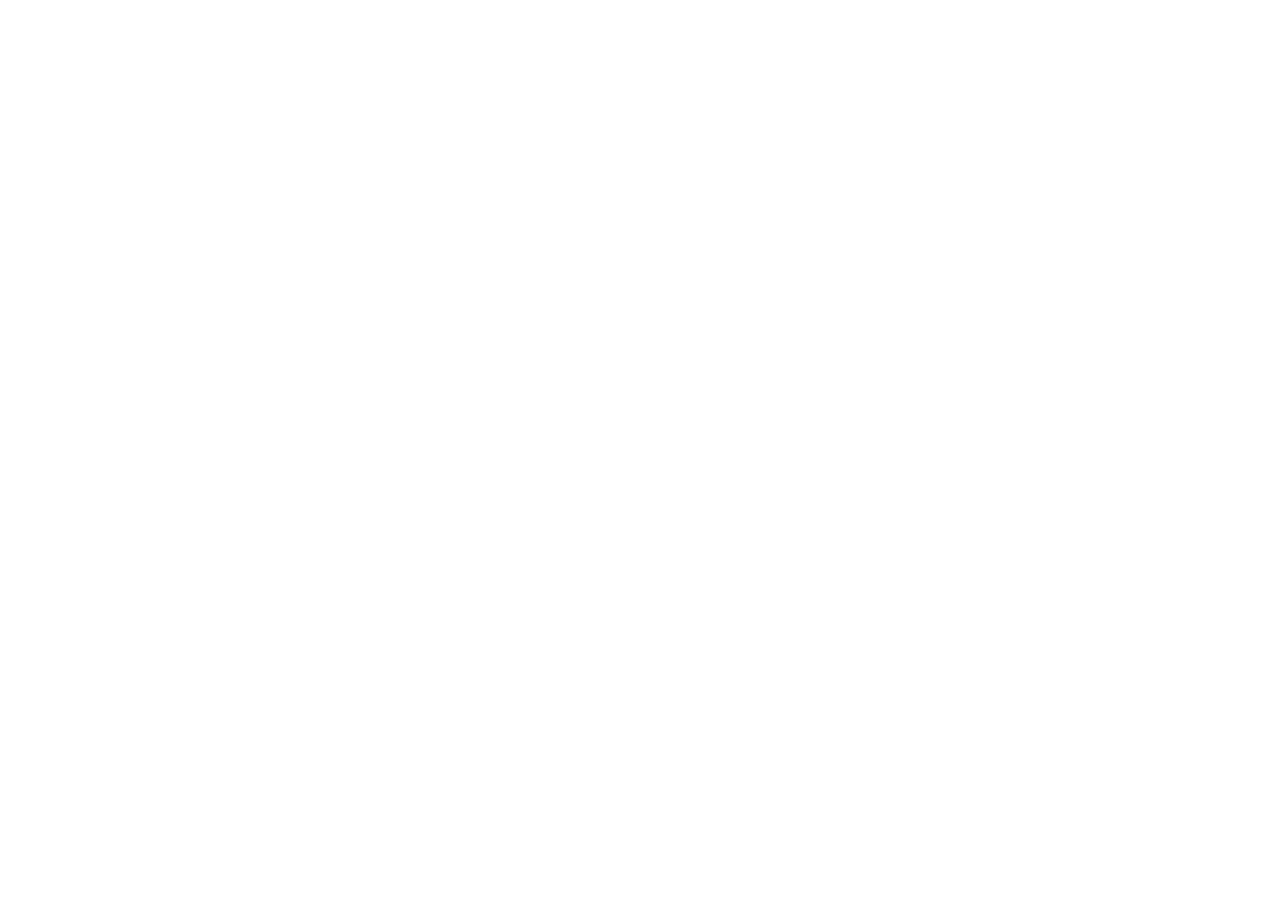
==== index.html @ cf99c665 "Add files via upload" ====
<!DOCTYPE html>
<html lang="zh-CN">
<head>
  <meta charset="UTF-8" />
  <meta name="viewport" content="width=device-width, initial-scale=1.0, maximum-scale=1.0, user-scalable=no" />
  <meta name="theme-color" content="#05060f" />
  <title>坦克大战 · 星际守护者</title>
  <link rel="stylesheet" href="css/style.css" />
</head>
<body>
  <!-- 游戏画布（背景星空 + 战斗渲染） -->
  <canvas id="game"></canvas>
  <!-- DOM 界面层（由 ui.js 动态构建） -->
  <div id="ui-root"></div>

  <!-- 模块加载（全局命名空间 TG，按依赖顺序） -->
  <script src="js/utils.js"></script>
  <script src="js/audio.js"></script>
  <script src="js/particle.js"></script>
  <script src="js/bullet.js"></script>
  <script src="js/powerup.js"></script>
  <script src="js/enemy.js"></script>
  <script src="js/boss.js"></script>
  <script src="js/player.js"></script>
  <script src="js/achievement.js"></script>
  <script src="js/ui.js"></script>
  <script src="js/game.js"></script>
  <script src="js/main.js"></script>
</body>
</html>
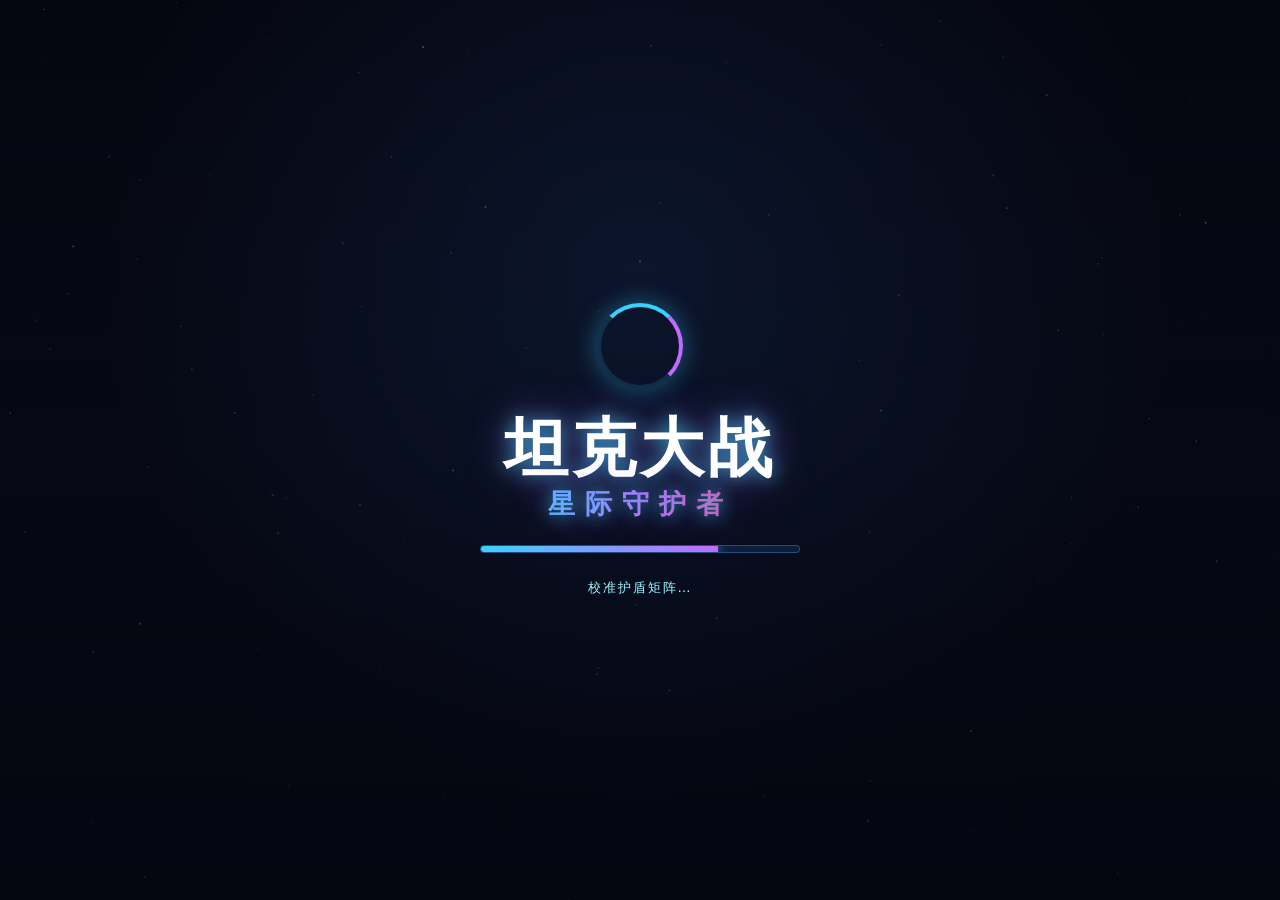
==== commit 388eff61: "Add Pages redirect index + deploy workflow" ====
--- a/index.html
+++ b/index.html
@@ -1,30 +1,13 @@
 <!DOCTYPE html>
 <html lang="zh-CN">
 <head>
-  <meta charset="UTF-8" />
-  <meta name="viewport" content="width=device-width, initial-scale=1.0, maximum-scale=1.0, user-scalable=no" />
-  <meta name="theme-color" content="#05060f" />
-  <title>坦克大战 · 星际守护者</title>
-  <link rel="stylesheet" href="css/style.css" />
+<meta charset="UTF-8">
+<meta http-equiv="refresh" content="0; url=%E5%9D%A6%E5%85%8B%E5%A4%A7%E6%88%98-%E6%98%9F%E9%99%85%E5%AE%88%E6%8A%A4%E8%80%85.html">
+<title>坦克大战-星际守护者</title>
+<style>body{margin:0;background:#0a0e27;display:flex;justify-content:center;align-items:center;height:100vh;color:#0ff;font-family:sans-serif;font-size:18px}</style>
 </head>
 <body>
-  <!-- 游戏画布（背景星空 + 战斗渲染） -->
-  <canvas id="game"></canvas>
-  <!-- DOM 界面层（由 ui.js 动态构建） -->
-  <div id="ui-root"></div>
-
-  <!-- 模块加载（全局命名空间 TG，按依赖顺序） -->
-  <script src="js/utils.js"></script>
-  <script src="js/audio.js"></script>
-  <script src="js/particle.js"></script>
-  <script src="js/bullet.js"></script>
-  <script src="js/powerup.js"></script>
-  <script src="js/enemy.js"></script>
-  <script src="js/boss.js"></script>
-  <script src="js/player.js"></script>
-  <script src="js/achievement.js"></script>
-  <script src="js/ui.js"></script>
-  <script src="js/game.js"></script>
-  <script src="js/main.js"></script>
+<p>正在加载游戏...</p>
+<script>location.replace(decodeURIComponent('%E5%9D%A6%E5%85%8B%E5%A4%A7%E6%88%98-%E6%98%9F%E9%99%85%E5%AE%88%E6%8A%A4%E8%80%85.html'));</script>
 </body>
-</html>
+</html>
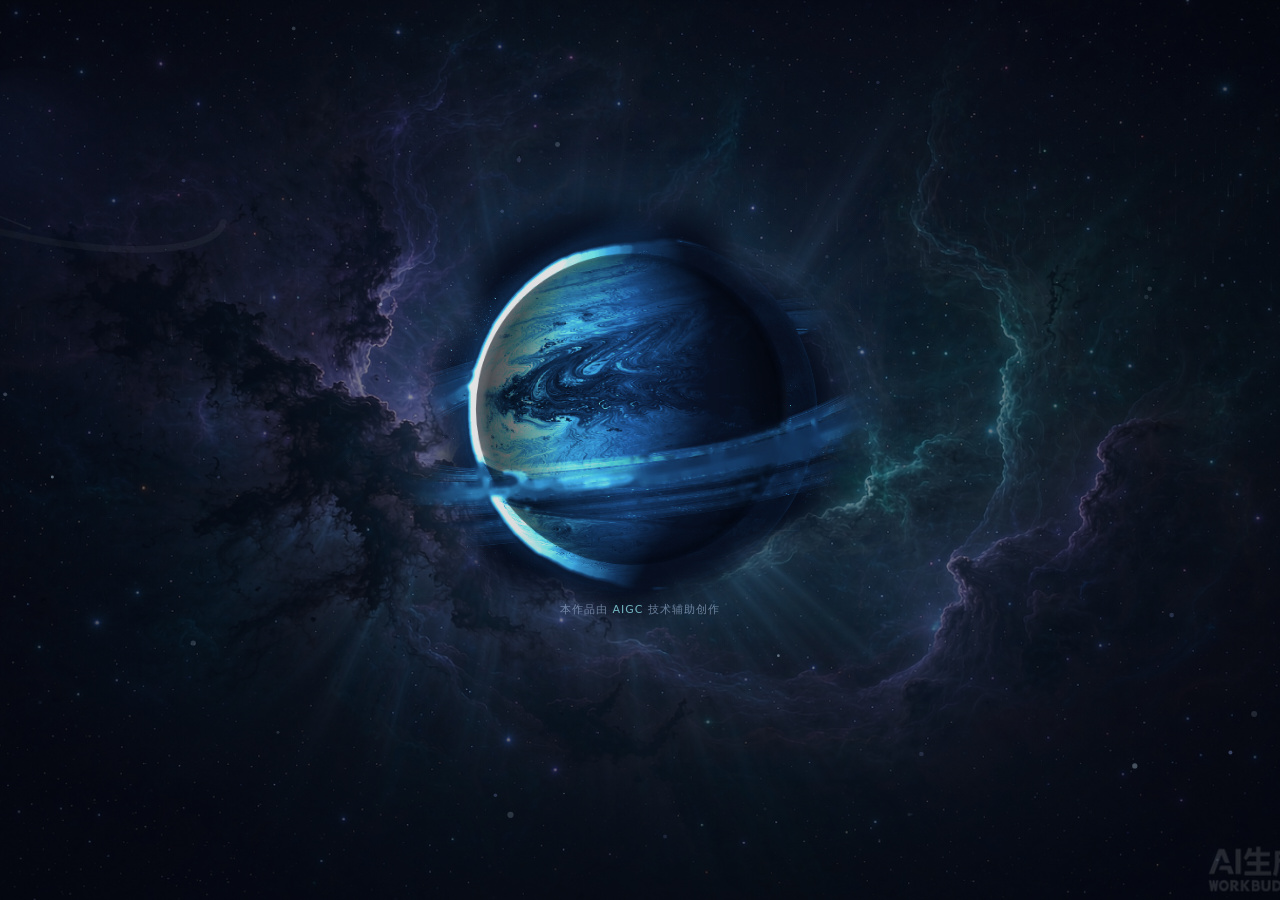
==== commit fb482232: "更新：星轨守卫·星际守护者 单文件版（含 SEO / robots / sitemap / IndexNow）" ====
--- a/index.html
+++ b/index.html
@@ -1,13 +1,8076 @@
-<!DOCTYPE html>
-<html lang="zh-CN">
+<!DOCTYPE html>
+<html lang="zh-CN">
 <head>
-<meta charset="UTF-8">
-<meta http-equiv="refresh" content="0; url=%E5%9D%A6%E5%85%8B%E5%A4%A7%E6%88%98-%E6%98%9F%E9%99%85%E5%AE%88%E6%8A%A4%E8%80%85.html">
-<title>坦克大战-星际守护者</title>
-<style>body{margin:0;background:#0a0e27;display:flex;justify-content:center;align-items:center;height:100vh;color:#0ff;font-family:sans-serif;font-size:18px}</style>
-</head>
-<body>
-<p>正在加载游戏...</p>
-<script>location.replace(decodeURIComponent('%E5%9D%A6%E5%85%8B%E5%A4%A7%E6%88%98-%E6%98%9F%E9%99%85%E5%AE%88%E6%8A%A4%E8%80%85.html'));</script>
-</body>
+<meta name="description" content="星轨守卫·星际守护者 —— 科幻风格 HTML5 网页游戏，坦克守护星空基地，浏览器直接开玩，无需下载安装。" />
+<meta name="keywords" content="星轨守卫,星际守护者,坦克大战,HTML5游戏,网页游戏,科幻,射击游戏" />
+<link rel="canonical" href="https://yanyu473.github.io/yx2/" />
+<meta property="og:title" content="星轨守卫 · 星际守护者" />
+<meta property="og:description" content="科幻风格 HTML5 网页游戏，浏览器直接开玩，无需下载。" />
+<meta property="og:type" content="website" />
+<meta property="og:url" content="https://yanyu473.github.io/yx2/" />
+
+<meta charset="UTF-8" />
+<meta name="viewport" content="width=device-width, initial-scale=1.0, maximum-scale=1.0, user-scalable=no" />
+<meta name="theme-color" content="#05060f" />
+<title>星轨守卫 · 星际守护者</title>
+<style>
+/* =====================================================================
+ * style.css — 星轨守卫·星际守护者  科幻界面样式
+ *   深空蓝 + 霓虹青/紫/品红 配色，全屏覆盖层界面
+ * ===================================================================== */
+:root {
+  --bg: #05060f;
+  --bg2: #0a0f1f;
+  --panel: rgba(12, 20, 40, 0.78);
+  --panel-bd: rgba(80, 160, 255, 0.35);
+  --cyan: #3ad1ff;
+  --cyan-soft: #9bf6ff;
+  --magenta: #ff3a6b;
+  --purple: #c06bff;
+  --green: #7cff8a;
+  --gold: #ffd24a;
+  --text: #eaf2ff;
+  --text-dim: #8fa8c8;
+  --neon: 0 0 8px var(--cyan), 0 0 22px rgba(58, 209, 255, 0.45);
+  --rule: rgba(80, 160, 255, 0.18);
+  --danger: #ff3a6b;
+  --warn: #ff8a3a;
+}
+
+* { margin: 0; padding: 0; box-sizing: border-box; -webkit-tap-highlight-color: transparent; }
+html, body { width: 100%; height: 100%; overflow: hidden; background: var(--bg); }
+/* 移动端浏览器地址栏收放时 100% 会抖动，dvh 可跟随可视高度变化 */
+@supports (height: 100dvh) { html, body { height: 100dvh; } }
+body {
+  font-family: "Segoe UI", "Microsoft YaHei", system-ui, sans-serif;
+  color: var(--text); user-select: none; -webkit-user-select: none;
+  cursor: default;
+}
+
+#game { position: fixed; inset: 0; display: block; z-index: 0; }
+#ui-root { position: fixed; inset: 0; z-index: 10; pointer-events: none; }
+/* 仅可见屏幕/确认框/技能按钮捕获事件，其余覆盖层透传给画布 */
+
+/* ---------- 屏幕通用 ---------- */
+.screen {
+  position: absolute; inset: 0;
+  display: flex; flex-direction: column; align-items: center;
+  justify-content: center;
+  justify-content: safe center; /* 内容溢出时自动退回 flex-start，保证顶部可滚到 */
+  gap: 22px; padding: 40px 20px;
+  background: radial-gradient(circle at 50% 30%, rgba(40,80,160,0.18), rgba(2,4,12,0) 60%),
+              linear-gradient(180deg, rgba(4,6,15,0.55), rgba(4,6,15,0.85));
+  opacity: 0; pointer-events: none; visibility: hidden;
+  transition: opacity .45s ease, transform .45s ease, visibility .45s;
+  transform: scale(0.98);
+  overflow-y: auto;
+}
+.screen.show { opacity: 1; pointer-events: auto; visibility: visible; transform: scale(1); }
+.screen::-webkit-scrollbar { width: 6px; }
+.screen::-webkit-scrollbar-thumb { background: var(--panel-bd); border-radius: 3px; }
+
+/* ---------- 标题 ---------- */
+.game-title {
+  font-weight: 800; letter-spacing: 4px; font-size: clamp(34px, 6vw, 64px);
+  color: #fff; text-align: center; line-height: 1.05;
+  text-shadow: 0 0 18px rgba(58,209,255,.7), 0 0 40px rgba(192,107,255,.5);
+}
+.game-title .sub {
+  display: block; font-size: 0.42em; letter-spacing: 10px; margin-top: 8px;
+  background: linear-gradient(90deg, var(--cyan), var(--purple), var(--magenta));
+  -webkit-background-clip: text; background-clip: text; color: transparent;
+  animation: hueShift 8s linear infinite;
+}
+.game-title .tc { display: inline-block; }
+.game-title.big { animation: titleFloat 5s ease-in-out infinite; }
+.game-tagline { color: var(--cyan-soft); letter-spacing: 3px; font-size: 14px; opacity: .85; }
+.screen-title {
+  font-weight: 700; letter-spacing: 3px; font-size: clamp(24px, 4vw, 36px);
+  color: var(--cyan-soft); text-shadow: 0 0 14px rgba(58,209,255,.6); text-align: center;
+}
+.screen-title .ach-count { font-size: 0.5em; color: var(--gold); margin-left: 10px; }
+
+@keyframes hueShift { to { filter: hue-rotate(360deg); } }
+@keyframes titleFloat { 0%,100% { transform: translateY(0); } 50% { transform: translateY(-8px); } }
+
+/* ---------- 按钮 ---------- */
+.menu-btns { display: flex; flex-direction: column; gap: 14px; width: min(320px, 80vw); }
+.tg-btn {
+  position: relative; display: flex; flex-direction: column; align-items: flex-start; gap: 1px;
+  padding: 12px 22px; border-radius: 8px; cursor: pointer; overflow: hidden;
+  color: var(--text); font-family: inherit;
+  background: linear-gradient(100deg, rgba(20,40,80,.85), rgba(10,16,34,.85));
+  border: 1px solid var(--panel-bd);
+  box-shadow: inset 0 0 12px rgba(58,209,255,.12), 0 4px 18px rgba(0,0,0,.4);
+  transition: transform .18s ease, box-shadow .18s, border-color .18s;
+}
+.tg-btn::before {
+  content: ""; position: absolute; left: 0; top: 0; bottom: 0; width: 4px;
+  background: linear-gradient(180deg, var(--cyan), var(--purple));
+  box-shadow: 0 0 10px var(--cyan);
+}
+.tg-btn-label { font-size: 18px; font-weight: 700; letter-spacing: 2px; }
+.tg-btn-sub { font-size: 10px; letter-spacing: 4px; color: var(--text-dim); }
+.tg-btn:hover { transform: translateX(6px); border-color: var(--cyan); box-shadow: 0 0 20px rgba(58,209,255,.35), inset 0 0 16px rgba(58,209,255,.18); }
+.tg-btn:active { transform: translateX(3px) scale(.99); }
+
+.screen-actions { display: flex; gap: 14px; flex-wrap: wrap; justify-content: center; }
+.screen-actions .tg-btn { min-width: 130px; align-items: center; }
+
+.menu-bg-glow { position: absolute; width: 70vw; height: 70vw; max-width: 700px; max-height: 700px;
+  border-radius: 50%; background: radial-gradient(circle, rgba(58,209,255,.12), transparent 60%);
+  filter: blur(8px); animation: pulse 6s ease-in-out infinite; pointer-events: none; z-index: -1; }
+@keyframes pulse { 0%,100% { transform: scale(1); opacity: .6; } 50% { transform: scale(1.12); opacity: 1; } }
+/* ---------- 流星动画层（仅主菜单） ---------- */
+.meteor-layer { position: absolute; inset: 0; overflow: hidden; pointer-events: none; z-index: 0; }
+/* ---------- 全局动态星河背景（菜单类页面） ---------- */
+#bg-stars { position: fixed; inset: 0; width: 100%; height: 100%; z-index: 1; pointer-events: none; display: none; }
+
+/* 单颗流星：细线 + 渐变拖尾 + 发光头部 */
+.meteor {
+  position: absolute;
+  width: 160px; height: 2px;
+  background: linear-gradient(to right, transparent, rgba(58,209,255,.15) 20%, rgba(155,246,255,.6) 65%, rgba(255,255,255,.95) 100%);
+  border-radius: 2px;
+  opacity: 0;
+  filter: drop-shadow(0 0 4px rgba(155,246,255,.5));
+}
+/* 流星头部光点 */
+.meteor::after {
+  content: ""; position: absolute; right: -1px; top: 50%;
+  transform: translateY(-50%);
+  width: 5px; height: 5px; border-radius: 50%;
+  background: #fff;
+  box-shadow: 0 0 8px 2px rgba(155,246,255,.8), 0 0 18px 4px rgba(58,209,255,.3);
+}
+/* 流星划过动画：沿旋转方向平移，淡入淡出 */
+@keyframes meteorStreak {
+  0%   { opacity: 0; transform: rotate(var(--rot)) translateX(0); }
+  8%   { opacity: 1; }
+  85%  { opacity: 1; }
+  100% { opacity: 0; transform: rotate(var(--rot)) translateX(var(--dist)); }
+}
+
+.menu-foot { position: absolute; bottom: 24px; color: var(--text-dim); font-size: 13px; letter-spacing: 1px; }
+
+/* ---------- Loading ---------- */
+.load-wrap { display: flex; flex-direction: column; align-items: center; gap: 26px; }
+.load-ring { width: 86px; height: 86px; border-radius: 50%;
+  border: 4px solid rgba(58,209,255,.15); border-top-color: var(--cyan); border-right-color: var(--purple);
+  animation: spin 1s linear infinite; box-shadow: 0 0 24px rgba(58,209,255,.4); }
+@keyframes spin { to { transform: rotate(360deg); } }
+.load-bar { width: min(320px, 70vw); height: 8px; background: rgba(20,40,80,.6); border-radius: 4px; overflow: hidden; border: 1px solid var(--panel-bd); }
+.load-bar i { display: block; height: 100%; width: 0; background: linear-gradient(90deg, var(--cyan), var(--purple)); box-shadow: 0 0 12px var(--cyan); transition: width .3s; }
+.load-tip { color: var(--cyan-soft); letter-spacing: 2px; font-size: 13px; }
+
+/* ---------- 角色选择卡片 ---------- */
+.char-grid { display: grid; grid-template-columns: repeat(auto-fit, minmax(180px, 1fr)); gap: 18px; width: min(900px, 94vw); }
+.char-card {
+  position: relative; padding: 18px 16px 16px; border-radius: 14px; cursor: pointer;
+  background: linear-gradient(160deg, rgba(18,30,55,.9), rgba(8,12,26,.9));
+  border: 1px solid var(--panel-bd); text-align: center;
+  transition: transform .2s, box-shadow .2s, border-color .2s;
+}
+.char-card::after { content: ""; position: absolute; inset: 0; border-radius: 14px; pointer-events: none;
+  background: linear-gradient(120deg, transparent 40%, rgba(255,255,255,.08) 50%, transparent 60%); opacity: 0; transition: opacity .3s; }
+.char-card:hover { transform: translateY(-6px); border-color: var(--cc); box-shadow: 0 8px 30px rgba(0,0,0,.5), 0 0 18px var(--cc); }
+.char-card:hover::after { opacity: 1; }
+.char-card.selected { border-color: var(--cc); box-shadow: 0 0 0 2px var(--cc), 0 0 26px var(--cc); }
+.char-avatar { display: flex; justify-content: center; margin-bottom: 6px; }
+.char-avatar canvas { background: radial-gradient(circle, rgba(58,209,255,.08), transparent 70%); border-radius: 10px; }
+.char-card h3 { font-size: 20px; color: var(--cc); text-shadow: 0 0 10px var(--cc); }
+.char-title { color: var(--text-dim); font-size: 11px; letter-spacing: 1px; margin: 2px 0 8px; }
+.char-tag { display: inline-block; padding: 2px 10px; border-radius: 10px; font-size: 10px; letter-spacing: 2px;
+  background: rgba(58,209,255,.12); border: 1px solid var(--cc); color: var(--cc); margin-bottom: 10px; }
+.char-stats { text-align: left; display: flex; flex-direction: column; gap: 5px; margin: 8px 0; }
+.stat { display: flex; align-items: center; gap: 8px; font-size: 11px; color: var(--text-dim); }
+.stat span { width: 36px; }
+.stat .bar { flex: 1; height: 6px; background: rgba(255,255,255,.08); border-radius: 3px; overflow: hidden; }
+.stat .bar i { display: block; height: 100%; border-radius: 3px; box-shadow: 0 0 6px currentColor; }
+.char-desc { font-size: 11px; color: var(--text-dim); line-height: 1.5; margin-top: 6px; min-height: 32px; }
+
+/* ---------- 关卡选择 ---------- */
+.level-grid { display: grid; grid-template-columns: repeat(auto-fit, minmax(200px, 1fr)); gap: 18px; width: min(900px, 94vw); }
+.level-card { padding: 0 0 16px; border-radius: 14px; cursor: pointer; overflow: hidden; text-align: center;
+  background: linear-gradient(160deg, rgba(18,30,55,.9), rgba(8,12,26,.9)); border: 1px solid var(--panel-bd);
+  transition: transform .2s, box-shadow .2s, border-color .2s; }
+.level-card:hover { transform: translateY(-5px); border-color: var(--cyan); box-shadow: 0 8px 28px rgba(0,0,0,.5), 0 0 16px var(--cyan); }
+.level-card.selected { border-color: var(--cyan); box-shadow: 0 0 0 2px var(--cyan), 0 0 22px var(--cyan); }
+.level-thumb { position: relative; }
+.level-thumb canvas { display: block; width: 100%; }
+.level-tag { position: absolute; top: 6px; right: 8px; color: var(--gold); font-size: 12px; text-shadow: 0 0 8px var(--gold); }
+.level-card h3 { font-size: 18px; color: var(--cyan-soft); margin: 8px 0 4px; }
+.level-card p { font-size: 11px; color: var(--text-dim); padding: 0 14px; line-height: 1.5; }
+
+/* ---------- 设置 ---------- */
+.settings { display: flex; flex-direction: column; gap: 16px; width: min(360px, 88vw); }
+.set-row { display: flex; align-items: center; justify-content: space-between; padding: 10px 16px;
+  background: var(--panel); border: 1px solid var(--panel-bd); border-radius: 8px; }
+.set-row span { letter-spacing: 2px; }
+.set-row input[type=range] { width: 180px; accent-color: var(--cyan); }
+.switch { position: relative; width: 46px; height: 24px; display: inline-block; }
+.switch input { display: none; }
+.switch i { position: absolute; inset: 0; background: rgba(255,255,255,.12); border-radius: 12px; transition: .2s; border: 1px solid var(--panel-bd); }
+.switch i::after { content: ""; position: absolute; top: 2px; left: 2px; width: 18px; height: 18px; border-radius: 50%; background: #cfe; transition: .2s; box-shadow: 0 0 8px rgba(0,0,0,.5); }
+.switch input:checked + i { background: rgba(58,209,255,.35); border-color: var(--cyan); }
+.switch input:checked + i::after { left: 24px; background: var(--cyan-soft); box-shadow: 0 0 10px var(--cyan); }
+
+/* ---------- HUD ---------- */
+.hud { position: absolute; inset: 0; pointer-events: none; opacity: 0; transition: opacity .3s; z-index: 5; }
+.hud.show { opacity: 1; }
+.hud-top, .hud-bot { position: absolute; left: 0; right: 0; display: flex; align-items: center; gap: 18px; padding: 12px 18px; }
+.hud-top { top: 0; justify-content: space-between; }
+.hud-bot { bottom: 0; flex-wrap: wrap; justify-content: space-between; }
+.hud-top > div { display: flex; flex-direction: column; gap: 3px; }
+.hud-top span { font-size: 10px; letter-spacing: 2px; color: var(--text-dim); }
+.hud-top b { font-size: 20px; color: var(--cyan-soft); text-shadow: 0 0 8px rgba(58,209,255,.6); }
+.hud-best b { color: var(--gold); text-shadow: 0 0 8px var(--gold); }
+.hud-fps { min-width: 60px; }
+.hud-fps b { color: #9bf6ff; font-family: "Courier New", monospace; }
+.hud-fps b.bad { color: #ff8a3a; }
+.hud-fps b.terrible { color: #ff3a6b; }
+.hud-tension { min-width: 160px; }
+.t-bar { width: 160px; height: 8px; background: rgba(255,255,255,.1); border-radius: 4px; overflow: hidden; border: 1px solid var(--panel-bd); }
+.t-bar i { display: block; height: 100%; width: 0; background: linear-gradient(90deg, var(--green), var(--gold), var(--magenta)); transition: width .3s; }
+.hud-sync { min-width: 150px; }
+.s-bar { width: 150px; height: 8px; background: rgba(255,255,255,.1); border-radius: 4px; overflow: hidden; border: 1px solid var(--panel-bd); }
+.s-bar i { display: block; height: 100%; width: 0; background: linear-gradient(90deg, #3ad1ff, #9bf6ff); transition: width .3s; }
+
+/* 双人 HUD 玩家区块 */
+.hud-player-block { display: flex; align-items: center; gap: 10px; pointer-events: auto; }
+.hud-player-block.p2 { display: none; } /* 默认隐藏 P2，双人模式时由 JS 显示 */
+.hud-player-label { font-size: 14px; font-weight: 800; letter-spacing: 2px; color: var(--cyan);
+  padding: 4px 8px; border: 1px solid var(--cyan); border-radius: 6px; text-shadow: 0 0 8px var(--cyan); }
+.hud-player-block.p2 .hud-player-label { color: var(--magenta); border-color: var(--magenta); text-shadow: 0 0 8px var(--magenta); }
+.hud-hp { display: flex; flex-direction: column; gap: 3px; }
+.hud-hp span { font-size: 10px; letter-spacing: 2px; color: var(--text-dim); }
+
+.hp-bar { position: relative; width: 220px; height: 18px; background: rgba(255,255,255,.08); border-radius: 9px; overflow: hidden; border: 1px solid var(--panel-bd); }
+.hp-bar i { display: block; height: 100%; width: 100%; background: linear-gradient(90deg, var(--magenta), var(--gold), var(--green)); transition: width .2s; }
+.hp-bar small { position: absolute; inset: 0; display: flex; align-items: center; justify-content: center; font-size: 11px; color: #fff; text-shadow: 0 0 4px #000; }
+
+.hud-skills { display: flex; gap: 10px; pointer-events: auto; }
+.skill { position: relative; width: 60px; height: 60px; border-radius: 10px; cursor: pointer;
+  background: var(--panel); border: 1px solid var(--panel-bd); display: flex; flex-direction: column; align-items: center; justify-content: center; gap: 2px;
+  transition: border-color .2s, box-shadow .2s; overflow: hidden; }
+.skill:hover { border-color: var(--cyan); box-shadow: 0 0 14px rgba(58,209,255,.4); }
+.skill .sk-key { position: absolute; top: 2px; left: 5px; font-size: 10px; color: var(--gold); }
+.skill .sk-name { font-size: 11px; color: var(--cyan-soft); letter-spacing: 1px; }
+.skill .sk-cd { position: absolute; left: 0; right: 0; bottom: 0; height: 0; background: rgba(0,0,0,.65); transition: height .1s linear; }
+.skill.cooling { border-color: rgba(120,120,140,.5); }
+.skill.cooling .sk-name { color: var(--text-dim); }
+.skill.active { border-color: var(--cyan); box-shadow: 0 0 18px var(--cyan); animation: skillPulse 1s ease-in-out infinite; }
+@keyframes skillPulse { 50% { box-shadow: 0 0 26px var(--cyan); } }
+
+.hud-combo { position: absolute; right: 18px; bottom: 90px; font-size: 26px; font-weight: 800; color: var(--gold);
+  text-shadow: 0 0 14px var(--gold); opacity: 0; transition: opacity .2s; letter-spacing: 2px; }
+
+/* ---------- 提示条 / 成就弹窗 ---------- */
+.toast { position: absolute; top: 60px; left: 50%; transform: translateX(-50%) translateY(-10px);
+  padding: 8px 18px; background: var(--panel); border: 1px solid var(--cyan); border-radius: 20px;
+  color: var(--cyan-soft); font-size: 13px; letter-spacing: 1px; opacity: 0; pointer-events: none;
+  box-shadow: 0 0 16px rgba(58,209,255,.3); transition: opacity .25s, transform .25s; }
+.toast.show { opacity: 1; transform: translateX(-50%) translateY(0); }
+
+.ach-toast { position: absolute; top: 90px; right: 18px; display: flex; align-items: center; gap: 12px;
+  padding: 12px 16px; background: linear-gradient(120deg, rgba(40,28,10,.92), rgba(20,12,30,.92));
+  border: 1px solid var(--gold); border-radius: 12px; box-shadow: 0 0 22px rgba(255,210,74,.35);
+  opacity: 0; transform: translateX(120%); transition: opacity .4s, transform .4s; pointer-events: none; max-width: 280px; }
+.ach-toast.show { opacity: 1; transform: translateX(0); }
+.ach-toast-ico { font-size: 30px; color: var(--gold); text-shadow: 0 0 12px var(--gold); }
+.ach-toast b { font-size: 12px; color: var(--gold); letter-spacing: 2px; }
+.ach-toast p { font-size: 15px; color: #fff; }
+.ach-toast small { font-size: 10px; color: var(--text-dim); }
+
+/* ====== 设置：画质档位按钮 ====== */
+.qual-group { display: flex; gap: 6px; }
+.qual-group button { background: rgba(255,255,255,0.05); border: 1px solid var(--panel-bd); color: var(--text-dim);
+  padding: 6px 14px; border-radius: 6px; cursor: pointer; font-size: 12px; letter-spacing: 1px; transition: all .2s; }
+.qual-group button:hover { border-color: var(--cyan); color: var(--cyan-soft); }
+.qual-group button.active { background: rgba(58,209,255,0.2); border-color: var(--cyan); color: var(--cyan); box-shadow: 0 0 10px rgba(58,209,255,0.4); }
+
+
+/* 伏羲八卦 HUD */
+.bagua-hud {
+  position: fixed; left: 20px; top: 50%; transform: translateY(-50%);
+  background: rgba(10, 20, 40, 0.85); border: 1px solid rgba(255, 215, 0, 0.4);
+  border-radius: 12px; padding: 12px 10px; z-index: 32;
+  display: none; backdrop-filter: blur(6px);
+  box-shadow: 0 0 20px rgba(255, 215, 0, 0.15);
+}
+.bagua-title {
+  text-align: center; font-size: 12px; color: #ffd700;
+  margin-bottom: 8px; letter-spacing: 2px; font-weight: bold;
+  text-shadow: 0 0 8px rgba(255, 215, 0, 0.5);
+}
+.bagua-grid {
+  display: grid; grid-template-columns: repeat(3, 1fr);
+  gap: 4px; width: 110px;
+}
+.bagua-cell {
+  display: flex; flex-direction: column; align-items: center;
+  padding: 4px 2px; border-radius: 6px;
+  background: rgba(255, 255, 255, 0.03);
+  border: 1px solid rgba(255, 255, 255, 0.08);
+  transition: all 0.3s; cursor: help;
+}
+.bagua-cell.unlocked {
+  background: rgba(255, 215, 0, 0.1);
+  border-color: rgba(255, 215, 0, 0.4);
+  box-shadow: 0 0 8px rgba(255, 215, 0, 0.2);
+  animation: baguaGlow 2s ease-in-out infinite alternate;
+}
+@keyframes baguaGlow {
+  from { box-shadow: 0 0 4px rgba(255, 215, 0, 0.2); }
+  to { box-shadow: 0 0 12px rgba(255, 215, 0, 0.5); }
+}
+.bagua-symbol { font-size: 22px; line-height: 1; }
+.bagua-name { font-size: 10px; margin-top: 2px; opacity: 0.8; }
+.bagua-meter {
+  height: 4px; background: rgba(255, 255, 255, 0.1);
+  border-radius: 2px; margin-top: 8px; overflow: hidden;
+}
+.bagua-meter-fill {
+  height: 100%; width: 0%;
+  background: linear-gradient(90deg, #ffd700, #ff8c00);
+  transition: width 0.3s;
+}
+.bagua-hint {
+  text-align: center; font-size: 10px; color: rgba(255, 255, 255, 0.5);
+  margin-top: 6px; white-space: nowrap;
+}
+
+/* ====== 战术指令 UI（小羲命令台） ====== */
+.cmd-overlay { position: absolute; left: 50%; bottom: 14%; transform: translateX(-50%) translateY(20px);
+  z-index: 40; opacity: 0; pointer-events: none; transition: opacity .25s, transform .25s; }
+.cmd-overlay.show { opacity: 1; transform: translateX(-50%) translateY(0); pointer-events: auto; }
+.cmd-card { background: rgba(8,14,28,0.92); border: 1px solid var(--cyan); border-radius: 12px;
+  padding: 14px 18px; box-shadow: 0 0 30px rgba(58,209,255,0.35), inset 0 0 30px rgba(58,209,255,0.06);
+  width: min(480px, 92vw); max-width: 92vw; backdrop-filter: blur(6px); }
+.cmd-title { font-size: 13px; color: var(--cyan); letter-spacing: 4px; margin-bottom: 10px;
+  text-align: center; text-shadow: 0 0 8px rgba(58,209,255,0.6); }
+.cmd-chips { display: flex; gap: 8px; flex-wrap: wrap; margin-bottom: 10px; }
+.cmd-chip { padding: 6px 12px; background: rgba(58,209,255,0.10); border: 1px solid rgba(58,209,255,0.4);
+  border-radius: 18px; color: var(--cyan-soft); font-size: 12px; cursor: pointer; user-select: none;
+  transition: all .2s; position: relative; overflow: hidden; }
+.cmd-chip:hover { background: rgba(58,209,255,0.25); transform: translateY(-1px); }
+.cmd-chip.cooldown { color: var(--text-dim); pointer-events: none; border-color: rgba(255,255,255,0.15); }
+.cmd-chip.cooldown::after { content: ''; position: absolute; left: 0; top: 0; bottom: 0; background: rgba(0,0,0,0.5); width: var(--cd, 0%); transition: width .2s; }
+.cmd-input-row { display: flex; gap: 8px; }
+.cmd-input-row input { flex: 1; background: rgba(255,255,255,0.05); border: 1px solid var(--panel-bd);
+  color: #fff; padding: 8px 12px; border-radius: 6px; font-size: 13px; outline: none; }
+.cmd-input-row input:focus { border-color: var(--cyan); box-shadow: 0 0 12px rgba(58,209,255,0.3); }
+.cmd-input-row button { background: var(--cyan); color: #001018; border: none; padding: 8px 18px;
+  border-radius: 6px; cursor: pointer; font-weight: 600; letter-spacing: 1px; font-size: 12px; }
+.cmd-input-row button:hover { background: var(--cyan-soft); }
+.cmd-hint { font-size: 10px; color: var(--text-dim); text-align: center; margin-top: 8px; letter-spacing: 1px; }
+
+/* 主动技能高亮（HUD 状态） */
+.cmd-flash { position: absolute; inset: 0; pointer-events: none; z-index: 15; opacity: 0;
+  background: radial-gradient(circle at center, rgba(58,209,255,0.25), transparent 60%); animation: cmdFlash 0.5s ease-out; }
+@keyframes cmdFlash { 0% { opacity: 0; } 30% { opacity: 1; } 100% { opacity: 0; } }
+
+/* ====== Boss / 关键角色台词气泡（z-index 高于 boss-cg，避免被遮） ====== */
+.boss-line { position: absolute; left: 50%; top: 26%; transform: translateX(-50%) translateY(8px);
+  z-index: 25; opacity: 0; pointer-events: none; transition: opacity .25s, transform .25s;
+  max-width: 70%; text-align: center; }
+.boss-line.show { opacity: 1; transform: translateX(-50%) translateY(0); }
+.boss-line-bubble { display: inline-block; padding: 14px 28px; background: rgba(8,12,28,0.92);
+  border: 1.5px solid; border-radius: 10px; font-size: 16px; letter-spacing: 2px;
+  box-shadow: 0 0 28px currentColor; backdrop-filter: blur(4px); }
+.boss-line-bubble small { display: block; font-size: 11px; letter-spacing: 3px;
+  color: rgba(200,220,255,0.6); margin-top: 6px; font-family: "Courier New", monospace; }
+.boss-line-tail { width: 2px; height: 36px; margin: -2px auto 0; background: linear-gradient(to bottom, currentColor, transparent); opacity: 0.6; }
+
+/* ---------- 确认框 ---------- */
+.confirm { position: absolute; inset: 0; display: flex; align-items: center; justify-content: center;
+  background: rgba(2,4,12,.6); opacity: 0; pointer-events: none; backdrop-filter: blur(3px); transition: opacity .25s; z-index: 30; }
+.confirm.show { opacity: 1; pointer-events: auto; }
+.confirm-box { display: flex; flex-direction: column; align-items: center; gap: 18px; padding: 28px 36px;
+  background: var(--panel); border: 1px solid var(--magenta); border-radius: 14px; box-shadow: 0 0 30px rgba(255,58,107,.35); }
+.confirm-box h3 { font-size: 18px; color: #fff; text-align: center; }
+.confirm-btns { display: flex; gap: 14px; }
+
+/* ---------- Boss 出场 CG ---------- */
+.boss-cg { position: absolute; inset: 0; display: flex; align-items: center; justify-content: center; opacity: 0; pointer-events: none; z-index: 20; }
+.boss-cg.show { opacity: 1; animation: bcgShow 2.6s ease forwards; }
+@keyframes bcgShow { 0% { opacity: 0; } 8% { opacity: 1; } 80% { opacity: 1; } 100% { opacity: 0; } }
+.boss-cg-flash { position: absolute; inset: 0; background: radial-gradient(circle, rgba(255,58,107,.5), transparent 60%); animation: bcgFlash .5s ease-out 2; }
+@keyframes bcgFlash { 0% { opacity: 0; } 50% { opacity: 1; } 100% { opacity: 0; } }
+.boss-cg-lines { position: absolute; inset: 0; background: repeating-linear-gradient(0deg, transparent 0 8px, rgba(255,58,107,.06) 8px 9px); animation: bcgLines 1.2s linear infinite; }
+@keyframes bcgLines { to { transform: translateY(9px); } }
+.boss-cg-text { text-align: center; position: relative; }
+.bcg-warn { color: var(--magenta); letter-spacing: 6px; font-size: 18px; animation: bcgBlink .5s steps(2) infinite; }
+@keyframes bcgBlink { 50% { opacity: .3; } }
+.bcg-name { font-size: clamp(40px, 8vw, 84px); font-weight: 900; letter-spacing: 6px; color: #fff;
+  text-shadow: 0 0 24px var(--magenta), 0 0 60px var(--purple); animation: bcgZoom 2.6s ease; }
+.bcg-title { color: var(--cyan-soft); letter-spacing: 4px; font-size: 16px; margin-top: 8px; }
+@keyframes bcgZoom { 0% { transform: scale(2.4); opacity: 0; } 30% { transform: scale(1); opacity: 1; } 100% { transform: scale(1); opacity: 1; } }
+
+/* ---------- 结算 ---------- */
+.res-wrap { display: flex; flex-direction: column; align-items: center; gap: 18px; width: min(560px, 92vw); }
+.res-banner { font-size: clamp(38px, 7vw, 64px); font-weight: 900; letter-spacing: 8px; animation: resIn .6s ease; }
+.res-banner.win { color: var(--green); text-shadow: 0 0 24px var(--green), 0 0 50px var(--cyan); }
+.res-banner.lose { color: var(--magenta); text-shadow: 0 0 24px var(--magenta); }
+@keyframes resIn { from { transform: scale(.4); opacity: 0; } to { transform: scale(1); opacity: 1; } }
+.res-stats { display: grid; grid-template-columns: repeat(3, 1fr); gap: 10px; width: 100%; }
+.res-stats > div { display: flex; flex-direction: column; gap: 4px; align-items: center; padding: 10px;
+  background: var(--panel); border: 1px solid var(--panel-bd); border-radius: 8px; }
+.res-stats span { font-size: 10px; color: var(--text-dim); letter-spacing: 2px; }
+.res-stats b { font-size: 22px; color: var(--cyan-soft); }
+.res-ach { width: 100%; }
+.res-ach h4 { color: var(--gold); letter-spacing: 2px; margin-bottom: 8px; text-align: center; }
+.res-ach-item { display: flex; align-items: center; gap: 10px; padding: 8px 12px; background: var(--panel); border: 1px solid var(--gold);
+  border-radius: 8px; margin-bottom: 6px; animation: resIn .5s ease; }
+.res-ach-item .ach-ico { font-size: 24px; color: var(--gold); }
+.res-ach-item b { color: #fff; } .res-ach-item small { color: var(--text-dim); font-size: 11px; }
+
+/* ---------- 勋章展馆 ---------- */
+.ach-grid { display: grid; grid-template-columns: repeat(auto-fill, minmax(220px, 1fr)); gap: 14px; width: min(900px, 94vw); }
+.ach-card { display: flex; align-items: center; gap: 12px; padding: 12px; border-radius: 10px;
+  background: var(--panel); border: 1px solid var(--panel-bd); transition: transform .2s, box-shadow .2s; }
+.ach-card:hover { transform: translateY(-3px); }
+.ach-card.got { border-color: var(--gold); box-shadow: 0 0 16px rgba(255,210,74,.25); }
+.ach-card.locked { opacity: .5; }
+.ach-ico { font-size: 30px; width: 46px; height: 46px; display: flex; align-items: center; justify-content: center;
+  border-radius: 50%; background: rgba(255,210,74,.12); color: var(--gold); text-shadow: 0 0 10px var(--gold); }
+.ach-ico.lock { color: var(--text-dim); background: rgba(255,255,255,.05); text-shadow: none; }
+.ach-info b { font-size: 15px; color: #fff; }
+.ach-info p { font-size: 11px; color: var(--text-dim); line-height: 1.4; }
+.ach-info small { font-size: 10px; color: var(--gold); }
+
+/* ---------- 屏幕提示文字 ---------- */
+.screen-hint { color: var(--text-dim); font-size: 13px; letter-spacing: 2px; margin-top: -8px; }
+
+/* ---------- 模式选择 ---------- */
+.mode-grid { display: grid; grid-template-columns: repeat(auto-fit, minmax(220px, 1fr)); gap: 18px; width: min(800px, 94vw); }
+.mode-card {
+  position: relative; padding: 24px 18px; border-radius: 14px; cursor: pointer; text-align: center;
+  background: linear-gradient(160deg, rgba(18,30,55,.9), rgba(8,12,26,.9));
+  border: 1px solid var(--panel-bd);
+  transition: transform .2s, box-shadow .2s, border-color .2s;
+}
+.mode-card:hover { transform: translateY(-6px); border-color: var(--cyan); box-shadow: 0 8px 30px rgba(0,0,0,.5), 0 0 18px var(--cyan); }
+.mode-card.selected { border-color: var(--cyan); box-shadow: 0 0 0 2px var(--cyan), 0 0 26px var(--cyan); }
+.mode-icon { font-size: 40px; margin-bottom: 10px; }
+.mode-card h3 { font-size: 20px; color: var(--cyan-soft); margin-bottom: 6px; }
+.mode-tag { display: inline-block; padding: 2px 10px; border-radius: 10px; font-size: 10px; letter-spacing: 2px;
+  background: rgba(58,209,255,.12); border: 1px solid var(--cyan); color: var(--cyan); margin-bottom: 10px; }
+.mode-card p { font-size: 12px; color: var(--text-dim); line-height: 1.5; }
+
+/* ---------- 游戏简介 / 教程 ---------- */
+.tutorial-wrap { width: min(680px, 94vw); display: flex; flex-direction: column; gap: 16px; }
+.lore-art { display: flex; flex-direction: column; align-items: center; gap: 8px; }
+.lore-art img { width: min(520px, 88%); border-radius: 12px; border: 1px solid rgba(90,190,255,.35); }
+.lore-art-cap { font-size: 11px; color: var(--text-dim); letter-spacing: 1px; }
+.tut-section { background: var(--panel); border: 1px solid var(--panel-bd); border-radius: 10px; padding: 14px 18px; }
+.tut-section h3 { font-size: 16px; color: var(--cyan-soft); margin-bottom: 10px; letter-spacing: 1px; }
+.tut-section p { font-size: 13px; color: var(--text); line-height: 1.7; }
+.tut-section p .tut-note { color: var(--text-dim); font-size: 12px; }
+.tut-keys { display: flex; flex-wrap: wrap; gap: 14px; }
+.tut-key-group { display: flex; align-items: center; gap: 6px; }
+.tut-label { font-size: 12px; color: var(--text-dim); min-width: 52px; letter-spacing: 1px; }
+.tut-col { font-size: 12px; color: var(--cyan-soft); min-width: 36px; text-align: center; }
+kbd {
+  display: inline-block; padding: 3px 8px; border-radius: 4px; font-size: 12px; font-family: monospace;
+  background: rgba(58,209,255,.12); border: 1px solid var(--panel-bd); color: var(--cyan-soft);
+  box-shadow: 0 2px 4px rgba(0,0,0,.3); min-width: 24px; text-align: center;
+}
+
+/* ---------- 勋章时间轴 ---------- */
+.gallery-scroll { width: min(700px, 94vw); max-height: 72vh; overflow-y: auto; padding: 4px; }
+.gallery-scroll::-webkit-scrollbar { width: 6px; }
+.gallery-scroll::-webkit-scrollbar-thumb { background: var(--panel-bd); border-radius: 3px; }
+
+.timeline { position: relative; padding-left: 32px; }
+.timeline-line { position: absolute; left: 11px; top: 8px; bottom: 8px; width: 2px;
+  background: linear-gradient(180deg, var(--cyan), var(--purple), var(--magenta)); box-shadow: 0 0 8px var(--cyan); }
+.timeline-empty { color: var(--text-dim); font-size: 14px; padding: 20px 0; text-align: center; }
+.timeline-node { position: relative; margin-bottom: 16px; }
+.timeline-dot { position: absolute; left: -27px; top: 8px; width: 14px; height: 14px; border-radius: 50%;
+  background: var(--gold); border: 2px solid var(--bg); box-shadow: 0 0 10px var(--gold); z-index: 1; }
+.timeline-card { display: flex; align-items: center; gap: 12px; padding: 12px; border-radius: 10px;
+  background: var(--panel); border: 1px solid var(--gold); box-shadow: 0 0 16px rgba(255,210,74,.15);
+  transition: transform .2s; }
+.timeline-card:hover { transform: translateX(6px); }
+
+.ach-locked-section { margin-top: 24px; }
+.locked-title { font-size: 16px; color: var(--text-dim); letter-spacing: 3px; margin-bottom: 12px; text-align: center; }
+.ach-locked-grid { display: grid; grid-template-columns: repeat(auto-fill, minmax(200px, 1fr)); gap: 12px; }
+.ach-locked-grid .ach-card.locked { opacity: .45; }
+
+/* ---------- 排行榜 ---------- */
+.lb-wrap { width: min(600px, 94vw); }
+.lb-tabs { display: flex; gap: 8px; margin-bottom: 16px; justify-content: center; }
+.lb-tab {
+  padding: 6px 16px; border-radius: 20px; font-size: 12px; cursor: pointer;
+  background: rgba(255,255,255,0.05); border: 1px solid var(--panel-bd); color: var(--text-dim);
+  transition: all .2s;
+}
+.lb-tab.active { background: rgba(58,209,255,0.2); border-color: var(--cyan); color: var(--cyan-soft); }
+.lb-list { background: var(--panel); border: 1px solid var(--panel-bd); border-radius: 10px; overflow: hidden; }
+.lb-row {
+  display: flex; align-items: center; padding: 10px 16px; border-bottom: 1px solid var(--rule);
+  transition: background .2s;
+}
+.lb-row:last-child { border-bottom: none; }
+.lb-row:hover { background: rgba(58,209,255,0.05); }
+.lb-rank { width: 40px; font-size: 16px; font-weight: 800; text-align: center; }
+.lb-rank.gold { color: #ffd700; text-shadow: 0 0 8px rgba(255,215,0,0.5); }
+.lb-rank.silver { color: #c0c0c0; text-shadow: 0 0 8px rgba(192,192,192,0.5); }
+.lb-rank.bronze { color: #cd7f32; text-shadow: 0 0 8px rgba(205,127,50,0.5); }
+.lb-info { flex: 1; }
+.lb-mech { font-size: 13px; color: var(--text); }
+.lb-date { font-size: 11px; color: var(--text-dim); }
+.lb-score { font-size: 18px; font-weight: 800; color: var(--cyan); }
+.lb-empty { text-align: center; padding: 40px 20px; color: var(--text-dim); font-size: 13px; }
+
+/* ---------- 语音指令按钮 ---------- */
+.voice-btn {
+  position: fixed; right: 20px; bottom: 20px; width: 56px; height: 56px;
+  border-radius: 50%; background: linear-gradient(135deg, var(--cyan), var(--purple));
+  border: none; cursor: pointer; z-index: 30; display: none;
+  box-shadow: 0 4px 20px rgba(58,209,255,0.4);
+  transition: transform .2s, box-shadow .2s;
+}
+.voice-btn:hover { transform: scale(1.1); box-shadow: 0 6px 28px rgba(58,209,255,0.5); }
+.voice-btn.active { animation: voicePulse 1s ease-in-out infinite; }
+.voice-btn .mic { font-size: 24px; color: #fff; }
+@keyframes voicePulse {
+  0%,100% { box-shadow: 0 4px 20px rgba(58,209,255,0.4); }
+  50% { box-shadow: 0 4px 30px rgba(255,90,122,0.6); }
+}
+.voice-status {
+  position: fixed; right: 90px; bottom: 32px; padding: 8px 14px;
+  background: var(--panel); border: 1px solid var(--panel-bd); border-radius: 20px;
+  font-size: 12px; color: var(--text-dim); z-index: 30; display: none;
+  max-width: 200px;
+}
+.voice-status.listening { color: var(--danger); border-color: var(--danger); }
+
+/* ---------- 剧情过场 ---------- */
+.cutscene-overlay {
+  position: fixed; inset: 0; z-index: 75;
+  background: #000; display: none; align-items: center; justify-content: center;
+  flex-direction: column; gap: 20px; padding: 40px;
+}
+.cutscene-overlay.show { display: flex; }
+.cutscene-chapter {
+  font-size: 12px; color: var(--text-dim); letter-spacing: 4px;
+  opacity: 0; transition: opacity 1s;
+}
+.cutscene-chapter.show { opacity: 1; }
+.cutscene-title {
+  font-size: clamp(24px, 5vw, 42px); font-weight: 800; letter-spacing: 6px;
+  background: linear-gradient(90deg, var(--cyan), var(--purple));
+  -webkit-background-clip: text; background-clip: text; -webkit-text-fill-color: transparent;
+  opacity: 0; transform: translateY(20px); transition: all 1.2s;
+}
+.cutscene-title.show { opacity: 1; transform: translateY(0); }
+.cutscene-text {
+  max-width: 600px; text-align: center; font-size: 14px;
+  color: var(--text-dim); line-height: 2;
+  opacity: 0; transition: opacity 1.5s;
+}
+.cutscene-text.show { opacity: 1; }
+.cutscene-skip {
+  position: absolute; bottom: 30px; right: 40px;
+  font-size: 12px; color: var(--text-dim); cursor: pointer;
+  opacity: 0.6; transition: opacity .2s;
+}
+.cutscene-skip:hover { opacity: 1; color: var(--cyan); }
+
+/* ---------- 教学引导浮层 ---------- */
+.tutorial-tip {
+  position: fixed; left: 50%; top: 30%; transform: translateX(-50%);
+  background: var(--panel); border: 2px solid var(--cyan); border-radius: 12px;
+  padding: 16px 24px; z-index: 35; max-width: 360px; text-align: center;
+  box-shadow: 0 0 30px rgba(58,209,255,0.3);
+  animation: tutTipIn .4s ease-out;
+}
+@keyframes tutTipIn {
+  from { opacity: 0; transform: translateX(-50%) translateY(-20px) scale(0.9); }
+  to { opacity: 1; transform: translateX(-50%) translateY(0) scale(1); }
+}
+.tutorial-tip h4 { color: var(--cyan-soft); font-size: 14px; margin-bottom: 8px; }
+.tutorial-tip p { font-size: 12px; color: var(--text); line-height: 1.7; margin-bottom: 10px; }
+.tutorial-tip .tut-ok {
+  display: inline-block; padding: 4px 16px; border-radius: 16px;
+  background: rgba(58,209,255,0.2); border: 1px solid var(--cyan);
+  color: var(--cyan-soft); font-size: 12px; cursor: pointer;
+}
+.tutorial-tip .tut-ok:hover { background: rgba(58,209,255,0.3); }
+
+/* ---------- 新兵训练 ---------- */
+.training-card { border-color: #5ff0ff !important; box-shadow: 0 0 12px rgba(95,240,255,.18) inset; }
+.training-card.selected { box-shadow: 0 0 22px rgba(95,240,255,.35), 0 0 12px rgba(95,240,255,.18) inset; }
+#hud-training {
+  position: absolute; top: 12px; left: 50%; transform: translateX(-50%);
+  display: none; pointer-events: none; z-index: 7;
+  background: linear-gradient(180deg, rgba(8,20,32,.82), rgba(8,20,32,.55));
+  border: 1px solid rgba(95,240,255,.55);
+  border-radius: 6px; padding: 7px 14px; min-width: 320px; max-width: 80vw;
+  font-size: 12px; letter-spacing: 1px; color: #cfe6ff; text-align: center;
+  box-shadow: 0 0 18px rgba(95,240,255,.18);
+}
+#hud-training.show { display: block; }
+#hud-training .t-step { display: inline-block; padding: 1px 8px; margin-right: 8px; background: rgba(95,240,255,.18); border: 1px solid rgba(95,240,255,.45); border-radius: 4px; font-weight: 700; color: #5ff0ff; font-size: 11px; }
+#hud-training .t-obj { color: #cfe6ff; }
+#hud-training .t-bar { display: block; height: 3px; margin-top: 5px; background: rgba(95,240,255,.15); border-radius: 2px; overflow: hidden; }
+#hud-training .t-bar > i { display: block; height: 100%; background: linear-gradient(90deg, #5ff0ff, #9bf6ff); transition: width .25s ease-out; width: 0; }
+#training-complete {
+  position: fixed; inset: 0; z-index: 90;
+  background: rgba(2,4,12,.88);
+  display: none; align-items: center; justify-content: center; flex-direction: column;
+  gap: 16px; color: #cfe6ff; text-align: center; padding: 24px;
+}
+#training-complete.show { display: flex; }
+#training-complete h2 { font-size: 26px; letter-spacing: 8px; color: #5ff0ff; text-shadow: 0 0 18px rgba(95,240,255,.5); margin: 0; font-weight: 700; }
+#training-complete .tc-sub { font-size: 13px; opacity: .8; letter-spacing: 2px; }
+#training-complete p { font-size: 13px; opacity: .88; max-width: 460px; line-height: 1.8; margin: 0; }
+#training-complete .tc-actions { display: flex; gap: 14px; flex-wrap: wrap; justify-content: center; margin-top: 6px; }
+#training-complete .tc-actions button {
+  background: rgba(95,240,255,.12); border: 1px solid rgba(95,240,255,.5);
+  color: #cfe6ff; padding: 9px 20px; border-radius: 4px;
+  font-size: 13px; letter-spacing: 2px; cursor: pointer;
+  font-family: inherit; transition: background .2s;
+}
+#training-complete .tc-actions button:hover { background: rgba(95,240,255,.28); }
+#training-complete .tc-actions button.primary { background: rgba(95,240,255,.22); border-color: rgba(95,240,255,.75); color: #9bf6ff; }
+
+/* ---------- 八卦技能系统 ---------- */
+.bagua-panel {
+  position: fixed; left: 50%; bottom: 100px; transform: translateX(-50%);
+  display: none; z-index: 35;
+}
+.bagua-panel.show { display: block; }
+.bagua-wheel {
+  width: 260px; height: 260px; position: relative;
+  background: radial-gradient(circle, rgba(58,209,255,0.1), transparent 70%);
+}
+.bagua-center {
+  position: absolute; left: 50%; top: 50%; transform: translate(-50%, -50%);
+  width: 60px; height: 60px; border-radius: 50%;
+  background: linear-gradient(135deg, var(--cyan), var(--purple));
+  display: flex; align-items: center; justify-content: center;
+  font-size: 14px; font-weight: 700; color: #fff;
+  box-shadow: 0 0 20px rgba(58,209,255,0.5);
+  z-index: 2;
+}
+.bagua-skill {
+  position: absolute; width: 54px; height: 54px; border-radius: 50%;
+  background: var(--panel); border: 2px solid var(--panel-bd);
+  display: flex; flex-direction: column; align-items: center; justify-content: center;
+  cursor: pointer; transition: all .2s;
+  font-size: 10px; color: var(--text-dim);
+}
+.bagua-skill:hover { border-color: var(--cyan); transform: scale(1.15); color: var(--cyan-soft); box-shadow: 0 0 15px rgba(58,209,255,0.4); }
+.bagua-skill.cooling { opacity: 0.4; cursor: not-allowed; }
+.bagua-skill .bs-ico { font-size: 20px; margin-bottom: 2px; }
+.bagua-skill .bs-cd { position: absolute; font-size: 11px; font-weight: 700; color: var(--danger); }
+
+/* ---------- 性能模式指示器 ---------- */
+.perf-indicator {
+  position: fixed; top: 10px; right: 10px; padding: 4px 10px;
+  background: rgba(0,0,0,0.5); border-radius: 4px; font-size: 11px;
+  color: var(--text-dim); z-index: 20; pointer-events: none;
+  font-family: monospace;
+}
+
+/* ---------- AIGC 合规标注 ---------- */
+.aigc-note {
+  font-size: 11px; letter-spacing: 1px; color: var(--text-dim);
+  opacity: .7; text-align: center; line-height: 1.6; padding: 0 12px;
+}
+.aigc-note b { color: var(--cyan-soft); font-weight: 400; }
+
+/* ---------- 创作档案 ---------- */
+.credits-wrap { width: min(760px, 94vw); display: flex; flex-direction: column; gap: 14px; }
+.credits-hero {
+  display: flex; flex-direction: column; align-items: center; gap: 6px;
+  padding: 16px 18px; border-radius: 12px; text-align: center;
+  background: linear-gradient(160deg, rgba(255,215,0,.09), rgba(8,12,26,.6));
+  border: 1px solid rgba(255,215,0,.3);
+}
+.credits-hero .ch-ico { font-size: 28px; }
+.credits-hero h3 { font-size: 17px; color: var(--gold); letter-spacing: 3px; font-weight: 500; }
+.credits-hero p { font-size: 12px; color: var(--text-dim); line-height: 1.7; margin-top: 4px; }
+.credits-section { background: var(--panel); border: 1px solid var(--panel-bd); border-radius: 10px; padding: 14px 18px; }
+.credits-section h3 { font-size: 15px; color: var(--cyan-soft); margin-bottom: 10px; letter-spacing: 1px; font-weight: 500; }
+.credits-section p { font-size: 13px; color: var(--text); line-height: 1.85; }
+.credits-section p + p { margin-top: 8px; }
+.credits-section .em { color: var(--gold); }
+.credits-quote {
+  font-family: "Courier New", monospace; font-size: 11px; line-height: 1.75;
+  background: rgba(0,0,0,.35); border-left: 2px solid var(--cyan);
+  padding: 10px 12px; border-radius: 0 6px 6px 0; color: var(--cyan-soft);
+  white-space: pre-wrap; word-break: break-word; margin-top: 10px;
+}
+.credits-table { width: 100%; border-collapse: collapse; margin-top: 10px; font-size: 12px; }
+.credits-table th, .credits-table td { padding: 8px 8px; text-align: left; border-bottom: 1px solid var(--rule); vertical-align: top; }
+.credits-table th { color: var(--text-dim); font-weight: 400; letter-spacing: 1px; font-size: 11px; }
+.credits-table td { color: var(--text); line-height: 1.6; }
+.credits-table td:first-child { color: var(--cyan-soft); white-space: nowrap; }
+.ratio-row { display: flex; align-items: center; gap: 10px; margin-top: 10px; font-size: 11px; }
+.ratio-row .rr-name { width: 72px; color: var(--text-dim); white-space: nowrap; }
+.ratio-bar { flex: 1; height: 8px; border-radius: 4px; overflow: hidden; background: rgba(255,255,255,.08); display: flex; }
+.ratio-bar .ai { background: linear-gradient(90deg, var(--cyan), var(--purple)); }
+.ratio-bar .human { background: linear-gradient(90deg, var(--gold), #ff8c00); }
+.ratio-row .rr-val { width: 84px; text-align: right; color: var(--text-dim); white-space: nowrap; }
+.ratio-legend { display: flex; gap: 16px; margin-top: 10px; font-size: 11px; color: var(--text-dim); }
+.ratio-legend span { display: flex; align-items: center; gap: 5px; }
+.ratio-legend i { width: 10px; height: 10px; border-radius: 2px; display: block; }
+.ratio-legend .lg-ai { background: var(--cyan); }
+.ratio-legend .lg-human { background: var(--gold); }
+.credits-decl {
+  padding: 12px 16px; border-radius: 8px; text-align: center; font-size: 12px; letter-spacing: 2px;
+  background: rgba(58,209,255,.08); border: 1px solid var(--cyan); color: var(--cyan-soft);
+}
+.credits-decl small { display: block; margin-top: 6px; font-size: 10px; color: var(--text-dim); letter-spacing: 1px; }
+
+/* ---------- 响应式（必须置于样式表末尾，才能覆盖上方组件定义） ---------- */
+@media (max-width: 600px) {
+  .hud-top, .hud-bot { gap: 10px; padding: 8px; }
+  .hud-tension, .t-bar, .hud-sync, .s-bar { min-width: 100px; width: 100px; }
+  .hp-bar { width: 150px; }
+  .skill { width: 50px; height: 50px; }
+  .res-stats { grid-template-columns: repeat(2, 1fr); }
+  .mode-grid { grid-template-columns: 1fr; }
+  .tutorial-wrap { padding: 12px; }
+  .timeline-card { flex-direction: column; }
+  .screen { padding: 24px 14px; gap: 16px; }
+  .cmd-overlay { bottom: 8%; }
+  .cmd-card { padding: 12px 14px; }
+  .bagua-hud { left: 10px; padding: 10px 8px; transform: translateY(-50%) scale(.9); }
+  .ach-toast { right: 10px; max-width: 240px; }
+  .screen-actions .tg-btn { min-width: 110px; }
+  .credits-table { font-size: 11px; }
+  .credits-table th, .credits-table td { padding: 6px 4px; }
+  .credits-table td:first-child { white-space: normal; }
+  .ratio-row .rr-name { width: 56px; }
+  .ratio-row .rr-val { width: 72px; }
+  .credits-section { padding: 12px 14px; }
+}
+
+/* ===== 触屏技能条：仅触屏设备、且战斗态显示，补全移动端可玩性 ===== */
+.touch-skillbar { display: none; position: fixed; z-index: 41; right: 14px; top: 14px;
+  flex-direction: column; gap: 12px; pointer-events: none; }
+body.touch-on .touch-skillbar { display: flex; }
+.touch-skill { pointer-events: auto; touch-action: none; -webkit-user-select: none; user-select: none;
+  width: 52px; height: 52px; border-radius: 50%; display: flex; align-items: center; justify-content: center;
+  background: rgba(20,40,60,0.55); border: 1.5px solid rgba(120,200,255,0.5); color: #dff1ff;
+  font: 600 14px/1 system-ui, "PingFang SC", "Microsoft YaHei", sans-serif; text-align: center;
+  box-shadow: 0 2px 10px rgba(0,0,0,0.35); transition: transform .08s ease, background .12s ease; }
+.touch-skill[data-key="KeyP"] { font-size: 20px; }
+.touch-skill[data-key="KeyT"] { font-size: 12px; }
+.touch-skill:active { transform: scale(0.93); }
+
+</style>
+</head>
+<body>
+<canvas id="game"></canvas>
+<div id="ui-root"></div>
+<canvas id="bg-stars"></canvas>
+<script>
+(function () {
+  const cv = document.getElementById('bg-stars');
+  const ctx = cv.getContext('2d');
+  const DPR = Math.min(window.devicePixelRatio || 1, 2);
+  let W = 0, H = 0, stars = [], dust = [], nodes = [], edges = [], meteors = [], bandDust = [], shapes = [], planets = [], galaxy = null, galaxyStars = [], clusters = [], gates = [], fleets = [], pulses = [];
+  const SHOW_STATES = ['menu', 'char', 'mode', 'level', 'tutorial', 'story', 'credits', 'gallery', 'leaderboard', 'settings', 'loading'];
+  const rnd = (a, b) => a + Math.random() * (b - a);
+  function galGeo(u) {
+    const g = galaxy; const ax = Math.cos(g.ang), ay = Math.sin(g.ang), nx = -ay, ny = ax;
+    const v = Math.sin(u * 3.0 + g.ph) * g.wavy + Math.cos(u * 1.7) * 0.02;
+    return { x: (g.cx + ax * u * 1.2 + nx * v) * W, y: (g.cy + ay * u * 1.2 + ny * v) * H };
+  }
+  function build() {
+    // 星河主星（原有：多层视差 + 闪烁）
+    stars = [];
+    const n = Math.max(150, Math.round((W * H) / 6800));
+    for (let i = 0; i < n; i++) {
+      const layer = Math.random();
+      stars.push({
+        x: Math.random() * W, y: Math.random() * H,
+        r: 0.4 + layer * 1.7,
+        a: 0.22 + Math.random() * 0.6,
+        tw: Math.random() * Math.PI * 2,
+        ts: 0.4 + Math.random() * 1.7,
+        dx: (0.015 + layer * 0.05) * (Math.random() < 0.5 ? -1 : 1),
+        dy: (0.012 + layer * 0.04) * (Math.random() < 0.5 ? -1 : 1),
+        hue: Math.random() < 0.5 ? '200,230,255' : (Math.random() < 0.5 ? '150,205,255' : '205,175,255')
+      });
+    }
+    // 星尘微粒子：更密更小、极缓慢漂移，增加背景厚度
+    dust = [];
+    const dn = Math.max(90, Math.round((W * H) / 15000));
+    for (let i = 0; i < dn; i++) {
+      dust.push({
+        x: Math.random() * W, y: Math.random() * H,
+        r: 0.3 + Math.random() * 0.9,
+        a: 0.05 + Math.random() * 0.24,
+        dx: rnd(-0.05, 0.05), dy: rnd(-0.04, 0.04),
+        hue: Math.random() < 0.6 ? '170,200,255' : '200,160,255'
+      });
+    }
+    // 星链网络：少量锚点星 + 最近邻连线（呼应"星链网络"世界观，极淡呼吸）
+    nodes = [];
+    const nn = Math.max(13, Math.round(W / 110));
+    for (let i = 0; i < nn; i++) {
+      nodes.push({
+        x: Math.random() * W, y: Math.random() * H,
+        px: Math.random() * Math.PI * 2, py: Math.random() * Math.PI * 2,
+        ax: rnd(0.4, 1.0), ay: rnd(0.4, 1.0),
+        ph: Math.random() * Math.PI * 2
+      });
+    }
+    edges = [];
+    for (let i = 0; i < nodes.length; i++) {
+      const ds = [];
+      for (let j = 0; j < nodes.length; j++) if (j !== i) {
+        ds.push({ j, d: Math.hypot(nodes[i].x - nodes[j].x, nodes[i].y - nodes[j].y) });
+      }
+      ds.sort((a, b) => a.d - b.d);
+      const k = 1 + (Math.random() < 0.4 ? 1 : 0);
+      for (let mm = 0; mm < k; mm++) { const j = ds[mm].j; if (i < j) edges.push([i, j, rnd(0.5, 1)]); }
+    }
+    // 星尘带（斜向极淡星尘，集中在一条带内缓慢漂移）
+    bandDust = [];
+    {
+      const bn = Math.max(170, Math.round((W * H) / 8500));
+      const ang = rnd(-0.45, 0.45);
+      const cx = rnd(0.2, 0.8), cy = rnd(0.2, 0.8);
+      const ax = Math.cos(ang), ay = Math.sin(ang), nx = -ay, ny = ax;
+      for (let i = 0; i < bn; i++) {
+        const u = (Math.random() - 0.5) * 1.5;
+        const v = (Math.random() + Math.random() - 1) * 0.11;
+        bandDust.push({
+          x: (cx + ax * u) * W + nx * v * W,
+          y: (cy + ay * u) * H + ny * v * H,
+          r: 0.3 + Math.random() * 0.9,
+          a: 0.04 + Math.random() * 0.15,
+          dx: rnd(-0.05, 0.05), dy: rnd(-0.04, 0.04)
+        });
+      }
+    }
+    // 漂浮几何体（细线框，极淡，缓慢旋转漂移）
+    shapes = [];
+    {
+      const sn = Math.max(5, Math.round(W / 320));
+      for (let i = 0; i < sn; i++) {
+        shapes.push({
+          x: Math.random() * W, y: Math.random() * H,
+          size: rnd(26, 72),
+          sides: [3, 4, 6][(Math.random() * 3) | 0],
+          rot: Math.random() * 6.28, rs: rnd(-0.0016, 0.0016),
+          dx: rnd(-0.08, 0.08), dy: rnd(-0.06, 0.06),
+          a: rnd(0.05, 0.13),
+          hue: Math.random() < 0.5 ? '58,209,255' : (Math.random() < 0.5 ? '192,107,255' : '120,180,255')
+        });
+      }
+    }
+    // 银河（一条横跨画面的连续柔光带 + 沿带密集星）
+    const m0 = Math.min(W, H);
+    galaxy = { cx: rnd(0.30, 0.70), cy: rnd(0.28, 0.66), ang: rnd(-0.5, 0.5), wavy: rnd(0.06, 0.12), ph: Math.random() * 6.28 };
+    galaxyStars = [];
+    const gn = Math.max(500, Math.round((W * H) / 2600));
+    const gax = Math.cos(galaxy.ang), gay = Math.sin(galaxy.ang), gnx = -gay, gny = gax;
+    for (let i = 0; i < gn; i++) {
+      const u = Math.random() - 0.5;
+      const bx = (galaxy.cx + gax * u * 1.2) * W, by = (galaxy.cy + gay * u * 1.2) * H;
+      const v = (Math.random() + Math.random() + Math.random() - 1.5) / 3.464 * 0.38;
+      const x = bx + gnx * v * W, y = by + gny * v * H;
+      const roll = Math.random();
+      const hue = roll < 0.58 ? '200,225,255' : (roll < 0.72 ? '140,205,255' : (roll < 0.83 ? '180,150,255' : (roll < 0.92 ? '255,220,170' : '255,170,205')));
+      galaxyStars.push({
+        x: x, y: y, dx: rnd(-0.06, 0.06), dy: rnd(0.35, 1.3),
+        r: rnd(0.35, 1.7), len: rnd(5, 22),
+        a: rnd(0.32, 0.92), tw: Math.random() * 6.28, ts: rnd(0.3, 1.2),
+        hue: hue
+      });
+    }
+    // 多颗星球（缓慢从左向右循环移动；海王星蓝 / 冥王星褐 配色，布局错开）
+    planets = [
+      { type: 'ring', x: rnd(-0.05, 0.08) * W, y: rnd(0.14, 0.26) * H, r: rnd(0.10, 0.14) * m0,
+        ring: rnd(1.5, 1.9), ringTilt: rnd(-0.4, 0.4), dx: rnd(0.05, 0.09), dy: 0,
+        c: '58,92,205', a: rnd(0.46, 0.62), spin0: Math.random() * 6.28, vspin: rnd(0.05, 0.12) },
+      { type: 'moon', x: rnd(0.34, 0.48) * W, y: rnd(0.46, 0.60) * H, r: rnd(0.09, 0.13) * m0,
+        dx: rnd(0.045, 0.085), dy: 0, c: '152,116,96', a: rnd(0.42, 0.56),
+        moonR: rnd(0.18, 0.28), moonDist: rnd(1.6, 2.2), moonPh: Math.random() * 6.28 },
+      { type: 'aurora', x: rnd(0.70, 0.86) * W, y: rnd(0.66, 0.82) * H, r: rnd(0.10, 0.14) * m0,
+        dx: rnd(0.05, 0.09), dy: 0, c: '48,112,178', a: rnd(0.42, 0.56),
+        spin0: Math.random() * 6.28, vspin: rnd(0.06, 0.14) }
+    ];
+    // 星辰（几处更亮的星簇，营造密集星区）
+    clusters = [];
+    const cn = Math.max(3, Math.round(W / 520));
+    for (let i = 0; i < cn; i++) {
+      const ccx = Math.random() * W, ccy = Math.random() * H, kids = [];
+      const kn = 18 + Math.floor(Math.random() * 16);
+      for (let j = 0; j < kn; j++) {
+        const ang = Math.random() * 6.28, rad = Math.random() * m0 * 0.05;
+        kids.push({ x: ccx + Math.cos(ang) * rad, y: ccy + Math.sin(ang) * rad,
+          r: 0.4 + Math.random() * 1.1, a: 0.2 + Math.random() * 0.5, tw: Math.random() * 6.28, ts: 0.5 + Math.random() * 1.6 });
+      }
+      clusters.push({ x: ccx, y: ccy, kids: kids, ph: Math.random() * 6.28 });
+    }
+    // 远景星门（呼应入场过场动画：极淡霓虹环 + 门内能量微光）
+    gates = [];
+    const gtn = 2;
+    for (let i = 0; i < gtn; i++) {
+      gates.push({
+        x: rnd(0.10, 0.90) * W, y: rnd(0.16, 0.56) * H,
+        r: rnd(0.15, 0.25) * m0, rot: rnd(-0.32, 0.32),
+        ph: Math.random() * 6.28, a: rnd(0.07, 0.13)
+      });
+    }
+    // 巡弋战机编队（远景守护者机甲剪影，缓慢横掠）
+    fleets = [];
+    const fn = Math.max(2, Math.round(W / 700));
+    for (let i = 0; i < fn; i++) {
+      const dir = Math.random() < 0.5 ? 1 : -1;
+      const n = 2 + Math.floor(Math.random() * 3);
+      const units = [];
+      for (let k = 0; k < n; k++) {
+        units.push({ ox: -k * rnd(16, 26), oy: rnd(-9, 9) * (k % 2 ? 1 : -1) });
+      }
+      fleets.push({
+        x: Math.random() * W, y: rnd(0.10, 0.62) * H,
+        sp: rnd(0.10, 0.22) * dir, units: units,
+        sc: rnd(0.5, 0.9), a: rnd(0.18, 0.34), ph: Math.random() * 6.28
+      });
+    }
+    pulses = [];
+    meteors = [];
+  }
+  function spawnMeteor() {
+    const fromLeft = Math.random() < 0.5;
+    const y = rnd(0, H * 0.62);
+    const sp = rnd(4, 7) * (fromLeft ? 1 : -1);
+    meteors.push({
+      x: fromLeft ? -40 : W + 40, y,
+      vx: sp, vy: sp * rnd(0.22, 0.5),
+      life: 0, max: rnd(60, 110), len: rnd(70, 150)
+    });
+  }
+  function resize() {
+    W = window.innerWidth; H = window.innerHeight;
+    cv.width = Math.round(W * DPR); cv.height = Math.round(H * DPR);
+    ctx.setTransform(DPR, 0, 0, DPR, 0, 0);
+    build();
+  }
+  let running = false;
+  function frame(now) {
+    if (!running) return;
+    const t = now * 0.001;
+    ctx.clearRect(0, 0, W, H);
+    // 星云辉光（原有 3 团）
+    ctx.globalCompositeOperation = 'screen';
+    const m = Math.min(W, H);
+    const blobs = [
+      { x: 0.24, y: 0.30, r: 0.44, c: '58,209,255', ph: 1.1 },
+      { x: 0.80, y: 0.24, r: 0.40, c: '192,107,255', ph: 3.3 },
+      { x: 0.56, y: 0.80, r: 0.48, c: '255,58,107', ph: 5.0 }
+    ];
+    for (const b of blobs) {
+      const bx = (b.x + Math.sin(t * 0.11 + b.ph) * 0.05) * W;
+      const by = (b.y + Math.cos(t * 0.09 + b.ph) * 0.05) * H;
+      const rr = b.r * m;
+      const g = ctx.createRadialGradient(bx, by, 0, bx, by, rr);
+      const pulse = 0.085 + 0.05 * Math.sin(t * 0.6 + b.ph);
+      g.addColorStop(0, 'rgba(' + b.c + ',' + pulse.toFixed(3) + ')');
+      g.addColorStop(1, 'rgba(' + b.c + ',0)');
+      ctx.fillStyle = g; ctx.beginPath(); ctx.arc(bx, by, rr, 0, 6.28); ctx.fill();
+    }
+    // 银河星雨（参考视频：密集星点向下垂落，蓝白为主 + 少量暖色，带短拖尾）
+    ctx.globalCompositeOperation = 'lighter';
+    ctx.lineCap = 'round';
+    for (const s of galaxyStars) {
+      s.x += s.dx; s.y += s.dy;
+      if (s.y - s.len > H) { s.y = -s.len; s.x = Math.random() * W; }
+      if (s.x < -20) s.x = W + 20; else if (s.x > W + 20) s.x = -20;
+      const tw = 0.5 + 0.5 * Math.sin(t * s.ts + s.tw);
+      const a = s.a * tw;
+      const g = ctx.createLinearGradient(s.x, s.y - s.len, s.x, s.y);
+      g.addColorStop(0, 'rgba(' + s.hue + ',0)');
+      g.addColorStop(1, 'rgba(' + s.hue + ',' + Math.max(0, a).toFixed(3) + ')');
+      ctx.strokeStyle = g; ctx.lineWidth = s.r;
+      ctx.beginPath(); ctx.moveTo(s.x, s.y - s.len); ctx.lineTo(s.x, s.y); ctx.stroke();
+      ctx.fillStyle = 'rgba(245,250,255,' + Math.min(1, a * 1.15).toFixed(3) + ')';
+      ctx.beginPath(); ctx.arc(s.x, s.y, s.r * 0.55, 0, 6.28); ctx.fill();
+    }
+    // 星球（流星式真实：柔和受光 + 羽化外辉光 + 无硬边大气，缓慢漂移）
+    ctx.save();
+    for (const p of planets) {
+      p.x += p.dx; p.y += p.dy;
+      if (p.x - p.r * 1.5 > W) p.x = -p.r * 1.5; // 出右界后从左侧重新进入（保持从左向右循环）
+      if (p.y < -p.r * 2) p.y = H + p.r * 2; else if (p.y > H + p.r * 2) p.y = -p.r * 2;
+      const lx = p.x - p.r * 0.34, ly = p.y - p.r * 0.34; // 光源固定在左上方
+      const dark = p.c.split(',').map(function (v) { return Math.round(parseFloat(v) * 0.34); }).join(',');
+      // 1) 羽化外辉光（lighter，柔和，像流星光晕）
+      ctx.globalCompositeOperation = 'lighter';
+      const hg = ctx.createRadialGradient(p.x, p.y, p.r * 0.85, p.x, p.y, p.r * 2.6);
+      hg.addColorStop(0, 'rgba(' + p.c + ',' + (p.a * 0.5).toFixed(3) + ')');
+      hg.addColorStop(1, 'rgba(' + p.c + ',0)');
+      ctx.fillStyle = hg; ctx.beginPath(); ctx.arc(p.x, p.y, p.r * 2.2, 0, 6.28); ctx.fill();
+      // 2) 行星环后段（球体之前，偏暗）
+      if (p.type === 'ring') {
+        ctx.save(); ctx.translate(p.x, p.y); ctx.rotate(p.ringTilt);
+        ctx.globalCompositeOperation = 'source-over';
+        ctx.lineWidth = Math.max(2, p.r * 0.06);
+        ctx.strokeStyle = 'rgba(' + p.c + ',' + (p.a * 0.35).toFixed(3) + ')';
+        ctx.beginPath(); ctx.ellipse(0, 0, p.r * p.ring, p.r * p.ring * 0.28, 0, Math.PI, Math.PI * 2); ctx.stroke();
+        ctx.restore();
+      }
+      // 3) 球体：中度暗底 + 柔和受光面（平滑衰减，无硬边）
+      ctx.globalCompositeOperation = 'source-over';
+      ctx.fillStyle = 'rgba(' + dark + ',' + Math.min(1, p.a + 0.5).toFixed(3) + ')';
+      ctx.beginPath(); ctx.arc(p.x, p.y, p.r, 0, 6.28); ctx.fill();
+      const g = ctx.createRadialGradient(lx, ly, p.r * 0.12, p.x, p.y, p.r * 1.06);
+      g.addColorStop(0, 'rgba(' + p.c + ',' + Math.min(1, p.a * 2.0).toFixed(3) + ')');
+      g.addColorStop(0.55, 'rgba(' + p.c + ',' + (p.a * 0.95).toFixed(3) + ')');
+      g.addColorStop(1, 'rgba(' + p.c + ',0)');
+      ctx.fillStyle = g; ctx.beginPath(); ctx.arc(p.x, p.y, p.r, 0, 6.28); ctx.fill();
+      // 4) 极柔大气光（羽化环，无硬边，仅朝光侧略亮）
+      ctx.globalCompositeOperation = 'lighter';
+      const at = ctx.createRadialGradient(lx, ly, p.r * 0.5, p.x, p.y, p.r * 1.07);
+      at.addColorStop(0, 'rgba(205,228,255,' + (p.a * 0.14).toFixed(3) + ')');
+      at.addColorStop(0.6, 'rgba(205,228,255,0)');
+      at.addColorStop(1, 'rgba(205,228,255,0)');
+      ctx.fillStyle = at; ctx.beginPath(); ctx.arc(p.x, p.y, p.r * 1.07, 0, 6.28); ctx.fill();
+      // 5) 行星环前段（球体之前，受光侧略亮）
+      if (p.type === 'ring') {
+        ctx.save(); ctx.translate(p.x, p.y); ctx.rotate(p.ringTilt);
+        ctx.globalCompositeOperation = 'source-over';
+        ctx.lineWidth = Math.max(2, p.r * 0.06);
+        ctx.strokeStyle = 'rgba(215,235,255,' + Math.min(0.7, p.a * 0.9).toFixed(3) + ')';
+        ctx.beginPath(); ctx.ellipse(0, 0, p.r * p.ring, p.r * p.ring * 0.28, 0, 0, Math.PI); ctx.stroke();
+        ctx.restore();
+      } else if (p.type === 'moon') {
+        const ma = p.moonPh + t * 0.3, mx = p.x + Math.cos(ma) * p.r * p.moonDist, my = p.y + Math.sin(ma) * p.r * p.moonDist * 0.5;
+        ctx.globalCompositeOperation = 'source-over';
+        ctx.fillStyle = 'rgba(' + dark + ',' + Math.min(1, p.a + 0.25).toFixed(3) + ')'; ctx.beginPath(); ctx.arc(mx, my, p.r * p.moonR, 0, 6.28); ctx.fill();
+        const mg = ctx.createRadialGradient(mx - p.r * p.moonR * 0.32, my - p.r * p.moonR * 0.32, p.r * p.moonR * 0.1, mx, my, p.r * p.moonR * 1.04);
+        mg.addColorStop(0, 'rgba(' + p.c + ',' + Math.min(1, p.a * 1.2).toFixed(3) + ')');
+        mg.addColorStop(0.6, 'rgba(' + p.c + ',' + (p.a * 0.45).toFixed(3) + ')');
+        mg.addColorStop(1, 'rgba(' + p.c + ',0)');
+        ctx.fillStyle = mg; ctx.beginPath(); ctx.arc(mx, my, p.r * p.moonR, 0, 6.28); ctx.fill();
+      } else if (p.type === 'aurora') {
+        ctx.globalCompositeOperation = 'lighter';
+        for (let k = 0; k < 2; k++) {
+          const aa = p.a * (1.0 - k * 0.3) * (0.5 + 0.5 * Math.sin(t * 0.7 + p.x));
+          ctx.strokeStyle = 'rgba(' + (k ? '120,255,180' : '90,200,255') + ',' + Math.min(0.6, aa).toFixed(3) + ')'; ctx.lineWidth = 1.6;
+          ctx.beginPath(); ctx.ellipse(p.x, p.y - p.r * 0.2, p.r * 0.95, p.r * 0.55, k ? 0.3 : -0.3, Math.PI * 1.1, Math.PI * 1.9); ctx.stroke();
+        }
+      }
+    }
+    ctx.restore();
+    // 星链网络（极淡连线 + 节点呼吸）
+    ctx.globalCompositeOperation = 'lighter';
+    const np = nodes.map(nd => ({
+      x: nd.x + Math.sin(t * 0.0006 * nd.ax + nd.px) * 12,
+      y: nd.y + Math.cos(t * 0.0005 * nd.ay + nd.py) * 12
+    }));
+    ctx.lineWidth = 0.6;
+    for (const [i, j, w] of edges) {
+      const a = np[i], b = np[j];
+      const br = 0.05 + 0.05 * Math.sin(t * 0.5 + (i + j));
+      ctx.strokeStyle = 'rgba(120,180,255,' + (br * w).toFixed(3) + ')';
+      ctx.beginPath(); ctx.moveTo(a.x, a.y); ctx.lineTo(b.x, b.y); ctx.stroke();
+    }
+    for (let i = 0; i < np.length; i++) {
+      const p = np[i], br = 0.4 + 0.4 * Math.sin(t * 0.6 + nodes[i].ph);
+      ctx.fillStyle = 'rgba(190,220,255,' + br.toFixed(3) + ')';
+      ctx.beginPath(); ctx.arc(p.x, p.y, 1.4, 0, 6.28); ctx.fill();
+    }
+    // 星尘微粒子
+    for (const d of dust) {
+      d.x += d.dx; d.y += d.dy;
+      if (d.x < 0) d.x += W; else if (d.x > W) d.x -= W;
+      if (d.y < 0) d.y += H; else if (d.y > H) d.y -= H;
+      ctx.fillStyle = 'rgba(' + d.hue + ',' + d.a.toFixed(3) + ')';
+      ctx.beginPath(); ctx.arc(d.x, d.y, d.r, 0, 6.28); ctx.fill();
+    }
+    // 星尘带（斜向极淡星尘流）
+    for (const b of bandDust) {
+      b.x += b.dx; b.y += b.dy;
+      if (b.x < 0) b.x += W; else if (b.x > W) b.x -= W;
+      if (b.y < 0) b.y += H; else if (b.y > H) b.y -= H;
+      ctx.fillStyle = 'rgba(160,200,255,' + b.a.toFixed(3) + ')';
+      ctx.beginPath(); ctx.arc(b.x, b.y, b.r, 0, 6.28); ctx.fill();
+    }
+    // 漂浮几何体（极淡细线框，缓慢旋转漂移）
+    for (const sh of shapes) {
+      sh.x += sh.dx; sh.y += sh.dy; sh.rot += sh.rs;
+      if (sh.x < -90) sh.x = W + 90; else if (sh.x > W + 90) sh.x = -90;
+      if (sh.y < -90) sh.y = H + 90; else if (sh.y > H + 90) sh.y = -90;
+      ctx.save(); ctx.translate(sh.x, sh.y); ctx.rotate(sh.rot);
+      ctx.strokeStyle = 'rgba(' + sh.hue + ',' + sh.a.toFixed(3) + ')'; ctx.lineWidth = 1;
+      ctx.beginPath();
+      for (let k = 0; k <= sh.sides; k++) {
+        const th = (k / sh.sides) * 6.2832 - Math.PI / 2;
+        const px = Math.cos(th) * sh.size, py = Math.sin(th) * sh.size;
+        if (k === 0) ctx.moveTo(px, py); else ctx.lineTo(px, py);
+      }
+      ctx.stroke(); ctx.restore();
+    }
+    // 星河主星
+    for (const s of stars) {
+      s.x += s.dx; s.y += s.dy;
+      if (s.x < 0) s.x += W; else if (s.x > W) s.x -= W;
+      if (s.y < 0) s.y += H; else if (s.y > H) s.y -= H;
+      const a = s.a * (0.5 + 0.5 * Math.sin(t * s.ts + s.tw));
+      ctx.fillStyle = 'rgba(' + s.hue + ',' + Math.max(0, a).toFixed(3) + ')';
+      ctx.beginPath(); ctx.arc(s.x, s.y, s.r, 0, 6.28); ctx.fill();
+    }
+    // 星辰（更亮的星簇，呼吸明灭）
+    for (const cl of clusters) {
+      const br = 0.6 + 0.4 * Math.sin(t * 0.5 + cl.ph);
+      for (const k of cl.kids) {
+        const a = k.a * br * (0.6 + 0.4 * Math.sin(t * k.ts + k.tw));
+        ctx.fillStyle = 'rgba(210,225,255,' + Math.max(0, a).toFixed(3) + ')';
+        ctx.beginPath(); ctx.arc(k.x, k.y, k.r, 0, 6.28); ctx.fill();
+      }
+    }
+    // 远景星门（极淡霓虹环 + 门内能量微光）
+    for (const gt of gates) {
+      const pulseA = gt.a * (0.7 + 0.3 * Math.sin(t * 0.7 + gt.ph));
+      ctx.save();
+      ctx.translate(gt.x, gt.y); ctx.rotate(gt.rot);
+      ctx.globalCompositeOperation = 'lighter';
+      const gg = ctx.createRadialGradient(0, 0, 0, 0, 0, gt.r);
+      gg.addColorStop(0, 'rgba(150,205,255,' + (pulseA * 0.5).toFixed(3) + ')');
+      gg.addColorStop(0.55, 'rgba(90,140,235,' + (pulseA * 0.22).toFixed(3) + ')');
+      gg.addColorStop(1, 'rgba(60,90,200,0)');
+      ctx.fillStyle = gg;
+      ctx.beginPath(); ctx.ellipse(0, 0, gt.r * 0.52, gt.r * 0.86, 0, 0, 6.2832); ctx.fill();
+      ctx.globalCompositeOperation = 'source-over';
+      ctx.strokeStyle = 'rgba(140,215,255,' + (pulseA * 1.1).toFixed(3) + ')';
+      ctx.lineWidth = 2;
+      ctx.beginPath(); ctx.ellipse(0, 0, gt.r * 0.52, gt.r * 0.86, 0, 0, 6.2832); ctx.stroke();
+      ctx.strokeStyle = 'rgba(200,235,255,' + (pulseA * 0.5).toFixed(3) + ')';
+      ctx.lineWidth = 1;
+      ctx.beginPath(); ctx.ellipse(0, 0, gt.r * 0.62, gt.r, 0, 0, 6.2832); ctx.stroke();
+      ctx.fillStyle = 'rgba(170,225,255,' + (pulseA * 1.3).toFixed(3) + ')';
+      for (let k = 0; k < 4; k++) {
+        const th = k * 1.5708 + 0.7854;
+        ctx.beginPath(); ctx.arc(Math.cos(th) * gt.r * 0.52, Math.sin(th) * gt.r * 0.86, 1.6, 0, 6.2832); ctx.fill();
+      }
+      ctx.restore();
+    }
+    // 能量脉冲环（周期性从星门向外扩散）
+    if (gates.length && Math.random() < 0.01) {
+      const g0 = gates[Math.floor(Math.random() * gates.length)];
+      pulses.push({ x: g0.x, y: g0.y, r0: g0.r * 0.3, spread: g0.r * rnd(0.8, 1.5), a: rnd(0.25, 0.45), life: 0, max: rnd(110, 190) });
+    }
+    for (let i = pulses.length - 1; i >= 0; i--) {
+      const pu = pulses[i];
+      pu.life += 1;
+      const pr = pu.life / pu.max;
+      if (pr >= 1) { pulses.splice(i, 1); continue; }
+      const rr = pu.r0 + pr * pu.spread;
+      const pa = pu.a * (1 - pr) * (1 - pr);
+      ctx.globalCompositeOperation = 'lighter';
+      ctx.strokeStyle = 'rgba(150,215,255,' + pa.toFixed(3) + ')';
+      ctx.lineWidth = 1.6;
+      ctx.beginPath(); ctx.ellipse(pu.x, pu.y, rr * 0.55, rr, 0, 0, 6.2832); ctx.stroke();
+      ctx.globalCompositeOperation = 'source-over';
+    }
+    // 巡弋战机编队（远景守护者机甲剪影 + 尾焰）
+    for (const fl of fleets) {
+      fl.x += fl.sp;
+      if (fl.sp > 0 && fl.x > W + 140) fl.x = -140;
+      else if (fl.sp < 0 && fl.x < -140) fl.x = W + 140;
+      const bob = Math.sin(t * 0.6 + fl.ph) * 3;
+      ctx.save();
+      ctx.translate(fl.x, fl.y + bob);
+      ctx.scale(fl.sp > 0 ? fl.sc : -fl.sc, fl.sc);
+      for (const u of fl.units) {
+        ctx.save();
+        ctx.translate(u.ox, u.oy);
+        ctx.fillStyle = 'rgba(24,42,70,' + (fl.a + 0.35).toFixed(3) + ')';
+        ctx.beginPath();
+        ctx.moveTo(7, 0); ctx.lineTo(-5, 4); ctx.lineTo(-3, 0); ctx.lineTo(-5, -4);
+        ctx.closePath(); ctx.fill();
+        ctx.strokeStyle = 'rgba(150,215,255,' + fl.a.toFixed(3) + ')';
+        ctx.lineWidth = 1; ctx.stroke();
+        ctx.fillStyle = 'rgba(190,235,255,' + (fl.a * 1.4).toFixed(3) + ')';
+        ctx.beginPath(); ctx.arc(0, 0, 1.2, 0, 6.2832); ctx.fill();
+        ctx.globalCompositeOperation = 'lighter';
+        ctx.fillStyle = 'rgba(120,200,255,' + (fl.a * 0.5).toFixed(3) + ')';
+        ctx.beginPath(); ctx.arc(-7, 0, 1.8 + Math.sin(t * 8 + fl.ph) * 0.5, 0, 6.2832); ctx.fill();
+        ctx.globalCompositeOperation = 'source-over';
+        ctx.restore();
+      }
+      ctx.restore();
+    }
+    // 流星（随机划过、带渐变拖尾）
+    if (Math.random() < 0.012 && meteors.length < 4) spawnMeteor();
+    ctx.lineCap = 'round';
+    for (let i = meteors.length - 1; i >= 0; i--) {
+      const mo = meteors[i];
+      mo.life++; mo.x += mo.vx; mo.y += mo.vy;
+      const fade = 1 - mo.life / mo.max;
+      if (fade <= 0 || mo.x < -80 || mo.x > W + 80) { meteors.splice(i, 1); continue; }
+      const mag = Math.hypot(mo.vx, mo.vy);
+      const tx = mo.x - mo.vx / mag * mo.len, ty = mo.y - mo.vy / mag * mo.len;
+      const grad = ctx.createLinearGradient(mo.x, mo.y, tx, ty);
+      grad.addColorStop(0, 'rgba(220,240,255,' + (0.9 * fade).toFixed(3) + ')');
+      grad.addColorStop(1, 'rgba(120,180,255,0)');
+      ctx.strokeStyle = grad; ctx.lineWidth = 1.6;
+      ctx.beginPath(); ctx.moveTo(mo.x, mo.y); ctx.lineTo(tx, ty); ctx.stroke();
+      ctx.fillStyle = 'rgba(235,245,255,' + (0.9 * fade).toFixed(3) + ')';
+      ctx.beginPath(); ctx.arc(mo.x, mo.y, 1.6, 0, 6.28); ctx.fill();
+    }
+    ctx.globalCompositeOperation = 'source-over';
+    requestAnimationFrame(frame);
+  }
+  function start() { if (!running) { running = true; requestAnimationFrame(frame); } }
+  function stop() { running = false; ctx.clearRect(0, 0, W, H); }
+  window.StarBG = {
+    setVisible: function (v) { cv.style.display = v ? 'block' : 'none'; if (v) start(); else stop(); },
+    states: SHOW_STATES
+  };
+  window.addEventListener('resize', resize);
+  resize();
+})();
+
+/* ===== 标题平滑渐变变色（星轨守卫四字同色，仅菜单类页面） =====
+ * 四字始终为同一种颜色，色相在「安全区间」内缓慢来回漂移，
+ * 连续插值、无硬跳变；红色区间(≈0°/360°)被排除，永不变红。 */
+(function () {
+  let raf = null;
+  let hue = 195;          // 当前色相(度)
+  let dir = 1;            // 漂移方向：+1 增 / -1 减
+  const SPEED = 0.18;     // 每帧色相增量(度) ≈ 10°/秒，足够慢
+  const HUE_MIN = 45;     // 安全区间下界：黄(避开红0°)
+  const HUE_MAX = 305;    // 安全区间上界：粉紫(避开红)
+  const SAT = 92, LIG = 64; // 霓虹质感：高饱和、中高亮度
+  function step() {
+    hue += SPEED * dir;
+    if (hue >= HUE_MAX) { hue = HUE_MAX; dir = -1; }
+    else if (hue <= HUE_MIN) { hue = HUE_MIN; dir = 1; }
+    const h = hue.toFixed(1);
+    const col = 'hsl(' + h + ',' + SAT + '%,' + LIG + '%)';
+    const glow1 = 'hsla(' + h + ',' + SAT + '%,' + LIG + '%,.75)';
+    const glow2 = 'hsla(' + h + ',' + SAT + '%,' + LIG + '%,.45)';
+    const els = document.querySelectorAll('.game-title .tc');
+    for (const el of els) {
+      el.style.color = col;
+      el.style.textShadow = '0 0 18px ' + glow1 + ', 0 0 40px ' + glow2;
+    }
+    raf = requestAnimationFrame(step);
+  }
+  window.TitleColor = {
+    setVisible: function (v) {
+      if (v) { if (!raf) { step(); } }
+      else { if (raf) { cancelAnimationFrame(raf); raf = null; } }
+    }
+  };
+})();
+</script>
+<script>
+
+/* ===== utils.js ===== */
+/* =====================================================================
+ * utils.js — 工具函数：数学运算、随机数、AABB碰撞、向量、对象池
+ * 全部挂载到全局命名空间 TG，供其它模块复用
+ * ===================================================================== */
+(function (TG) {
+  'use strict';
+
+  // ----- 数学工具 -----
+  const TAU = Math.PI * 2;
+  const clamp = (v, a, b) => (v < a ? a : v > b ? b : v);
+  const lerp = (a, b, t) => a + (b - a) * t;
+  const rand = (a, b) => a + Math.random() * (b - a);
+  const randInt = (a, b) => Math.floor(rand(a, b + 1));
+  const pick = (arr) => arr[(Math.random() * arr.length) | 0];
+  const dist2 = (ax, ay, bx, by) => {
+    const dx = ax - bx, dy = ay - by;
+    return dx * dx + dy * dy;
+  };
+  const dist = (ax, ay, bx, by) => Math.sqrt(dist2(ax, ay, bx, by));
+  // 角度差归一到 -PI..PI
+  const angleDiff = (a, b) => {
+    let d = (a - b) % TAU;
+    if (d > Math.PI) d -= TAU;
+    if (d < -Math.PI) d += TAU;
+    return d;
+  };
+  // 朝目标角度平滑转向
+  const turnToward = (cur, target, maxStep) => {
+    const d = angleDiff(target, cur);
+    if (Math.abs(d) <= maxStep) return target;
+    return cur + Math.sign(d) * maxStep;
+  };
+
+  // ----- AABB 碰撞 -----
+  // 两矩形 {x,y,w,h}（左上角+宽高）
+  const aabb = (a, b) =>
+    a.x < b.x + b.w && a.x + a.w > b.x && a.y < b.y + b.h && a.y + a.h > b.y;
+
+  // 圆与矩形碰撞（用于子弹圆形 vs 实体矩形）
+  const circleRect = (cx, cy, cr, r) => {
+    const nx = clamp(cx, r.x, r.x + r.w);
+    const ny = clamp(cy, r.y, r.y + r.h);
+    const dx = cx - nx, dy = cy - ny;
+    return dx * dx + dy * dy <= cr * cr;
+  };
+
+  // ----- 对象池 -----
+  // 预分配 + 复用，避免高频 GC 抖动（子弹/粒子/敌人）
+  class Pool {
+    constructor(factory, reset, pre = 0) {
+      this.factory = factory;
+      this.reset = reset;
+      this.free = [];
+      this.active = [];
+      for (let i = 0; i < pre; i++) this.free.push(factory());
+    }
+    acquire() {
+      const o = this.free.pop() || this.factory();
+      this.active.push(o);
+      return o;
+    }
+    release(o) {
+      const i = this.active.indexOf(o);
+      if (i >= 0) {
+        this.active.splice(i, 1);
+        if (this.reset) this.reset(o);
+        this.free.push(o);
+      }
+    }
+    // 每帧回收标记为 dead 的对象
+    sweep(getDead) {
+      for (let i = this.active.length - 1; i >= 0; i--) {
+        const o = this.active[i];
+        if (getDead(o)) this.release(o);
+      }
+    }
+    forEach(fn) {
+      for (let i = 0; i < this.active.length; i++) fn(this.active[i], i);
+    }
+    clear() {
+      while (this.active.length) this.release(this.active[0]);
+    }
+  }
+
+  // ----- localStorage 封装（容错） -----
+  const store = {
+    get(key, def) {
+      try {
+        const v = localStorage.getItem(key);
+        return v == null ? def : JSON.parse(v);
+      } catch (e) { return def; }
+    },
+    set(key, val) {
+      try { localStorage.setItem(key, JSON.stringify(val)); } catch (e) {}
+    },
+  };
+
+  // ----- 简易事件计时器：到时回调一次 -----
+  class Timer {
+    constructor() { this.t = 0; this.cb = null; this.active = false; }
+    set(sec, cb) { this.t = sec; this.cb = cb; this.active = true; }
+    update(dt) {
+      if (!this.active) return;
+      this.t -= dt;
+      if (this.t <= 0) { this.active = false; const c = this.cb; this.cb = null; if (c) c(); }
+    }
+    clear() { this.active = false; this.cb = null; }
+  }
+
+  // 导出
+  Object.assign(TG, {
+    TAU, clamp, lerp, rand, randInt, pick, dist, dist2, angleDiff, turnToward,
+    aabb, circleRect, Pool, store, Timer,
+  });
+})(window.TG = window.TG || {});
+
+
+/* ===== audio.js ===== */
+/* =====================================================================
+ * audio.js — 程序化音频引擎（Web Audio API）
+ *   - 多阶段 BGM：主菜单 / 轻松战斗 / 紧张战斗 / Boss战 / 胜利 / 失败
+ *   - 音效 SFX：射击 / 命中 / 爆炸 / 拾取 / 受击 / 清屏 / 升级 / 点击 等
+ *   - 全部用振荡器+包络+滤波器合成，零外部音频文件
+ * ===================================================================== */
+(function (TG) {
+  'use strict';
+
+  class AudioEngine {
+    constructor() {
+      this.ctx = null;
+      this.master = null;
+      this.musicGain = null;
+      this.sfxGain = null;
+      this.enabled = true;
+      this.musicOn = true;
+      this.sfxOn = true;
+      this.curTrack = null;     // 当前曲目 id
+      this.seqTimer = null;     // setTimeout 句柄
+      this.step = 0;            // 序列步进
+      this.bpm = 120;
+      this.layer2 = false;      // 是否叠加紧张层
+      this.volume = 0.7;
+    }
+
+    // 用户首次交互后才可创建 AudioContext（浏览器策略）
+    init() {
+      if (this.ctx) return;
+      try {
+        const AC = window.AudioContext || window.webkitAudioContext;
+        this.ctx = new AC();
+        this.master = this.ctx.createGain();
+        this.master.gain.value = this.volume;
+        this.master.connect(this.ctx.destination);
+        this.musicGain = this.ctx.createGain();
+        this.musicGain.gain.value = 0.42;
+        this.musicGain.connect(this.master);
+        this.sfxGain = this.ctx.createGain();
+        this.sfxGain.gain.value = 0.55;
+        this.sfxGain.connect(this.master);
+      } catch (e) { this.enabled = false; }
+    }
+
+    resume() { if (this.ctx && this.ctx.state === 'suspended') this.ctx.resume(); }
+
+    setVolume(v) {
+      this.volume = TG.clamp(v, 0, 1);
+      if (this.master) this.master.gain.value = this.volume;
+    }
+
+    // ---- 单音合成 ----
+    // type: 振荡器类型；freq；dur；gain；attack/decay；可选 glide 目标频率
+    tone({ freq = 440, type = 'sine', dur = 0.2, gain = 0.2, attack = 0.005,
+           decay = null, glide = null, dest = null, when = 0, detune = 0 }) {
+      if (!this.ctx) return;
+      const t = this.ctx.currentTime + when;
+      const osc = this.ctx.createOscillator();
+      osc.type = type;
+      osc.frequency.setValueAtTime(freq, t);
+      if (glide != null) osc.frequency.exponentialRampToValueAtTime(Math.max(1, glide), t + dur);
+      osc.detune.value = detune;
+      const g = this.ctx.createGain();
+      const d = decay != null ? decay : dur;
+      g.gain.setValueAtTime(0.0001, t);
+      g.gain.exponentialRampToValueAtTime(gain, t + attack);
+      g.gain.exponentialRampToValueAtTime(0.0001, t + attack + d);
+      osc.connect(g);
+      g.connect(dest || this.sfxGain);
+      osc.start(t);
+      osc.stop(t + attack + d + 0.02);
+    }
+
+    // 噪声爆（爆炸/受击）
+    noise({ dur = 0.3, gain = 0.3, type = 'highpass', freq = 800, q = 1, when = 0 }) {
+      if (!this.ctx) return;
+      const t = this.ctx.currentTime + when;
+      const len = Math.floor(this.ctx.sampleRate * dur);
+      const buf = this.ctx.createBuffer(1, len, this.ctx.sampleRate);
+      const data = buf.getChannelData(0);
+      for (let i = 0; i < len; i++) data[i] = (Math.random() * 2 - 1) * (1 - i / len);
+      const src = this.ctx.createBufferSource();
+      src.buffer = buf;
+      const filt = this.ctx.createBiquadFilter();
+      filt.type = type; filt.frequency.value = freq; filt.Q.value = q;
+      const g = this.ctx.createGain();
+      g.gain.setValueAtTime(gain, t);
+      g.gain.exponentialRampToValueAtTime(0.0001, t + dur);
+      src.connect(filt); filt.connect(g); g.connect(this.sfxGain);
+      src.start(t);
+    }
+
+    // ============== SFX 库 ==============
+    sfxShoot() { this.tone({ freq: 720, type: 'square', dur: 0.08, gain: 0.12, glide: 240 }); this.noise({ dur: 0.05, gain: 0.05, freq: 1800 }); }
+    sfxEnemyShoot() { this.tone({ freq: 300, type: 'sawtooth', dur: 0.1, gain: 0.06, glide: 160 }); }
+    sfxHit() { this.tone({ freq: 420, type: 'triangle', dur: 0.07, gain: 0.12, glide: 620 }); this.noise({ dur: 0.06, gain: 0.08, freq: 2400 }); }
+    sfxExplosion() { this.noise({ dur: 0.45, gain: 0.32, type: 'lowpass', freq: 900, q: 0.6 }); this.tone({ freq: 120, type: 'sine', dur: 0.35, gain: 0.18, glide: 40 }); }
+    sfxBigExplosion() { this.noise({ dur: 0.9, gain: 0.42, type: 'lowpass', freq: 700, q: 0.5 }); this.tone({ freq: 90, type: 'sine', dur: 0.8, gain: 0.28, glide: 30 }); for (let i = 0; i < 3; i++) this.tone({ freq: 200 + i * 120, type: 'square', dur: 0.3, gain: 0.1, glide: 60, when: i * 0.08 }); }
+    sfxPickup() { this.tone({ freq: 660, dur: 0.08, gain: 0.14, type: 'triangle' }); this.tone({ freq: 990, dur: 0.1, gain: 0.12, type: 'triangle', when: 0.08 }); }
+    sfxHurt() { this.noise({ dur: 0.2, gain: 0.25, type: 'bandpass', freq: 500, q: 1.5 }); this.tone({ freq: 220, type: 'sawtooth', dur: 0.18, gain: 0.14, glide: 90 }); }
+    sfxShield() { this.tone({ freq: 200, type: 'sine', dur: 0.4, gain: 0.16, glide: 900 }); this.tone({ freq: 600, type: 'triangle', dur: 0.4, gain: 0.1, glide: 1400 }); }
+    sfxClear() { for (let i = 0; i < 6; i++) this.tone({ freq: 300 + i * 180, type: 'sawtooth', dur: 0.18, gain: 0.1, glide: 1200, when: i * 0.03 }); this.noise({ dur: 0.5, gain: 0.2, type: 'highpass', freq: 1000 }); }
+    sfxUpgrade() { const n = [523, 659, 784, 1047]; n.forEach((f, i) => this.tone({ freq: f, type: 'triangle', dur: 0.16, gain: 0.12, when: i * 0.07 })); }
+    sfxClick() { this.tone({ freq: 880, type: 'square', dur: 0.04, gain: 0.08 }); }
+    sfxHover() { this.tone({ freq: 1200, type: 'sine', dur: 0.03, gain: 0.04 }); }
+    sfxAchievement() { const n = [784, 988, 1175, 1568]; n.forEach((f, i) => this.tone({ freq: f, type: 'triangle', dur: 0.22, gain: 0.12, when: i * 0.09 })); }
+    sfxBossRoar() { this.tone({ freq: 80, type: 'sawtooth', dur: 1.2, gain: 0.3, glide: 50 }); this.noise({ dur: 1.2, gain: 0.25, type: 'lowpass', freq: 400, q: 0.7 }); this.tone({ freq: 120, type: 'square', dur: 0.8, gain: 0.16, glide: 60, when: 0.1 }); }
+    sfxWarning() { for (let i = 0; i < 4; i++) this.tone({ freq: 880, type: 'square', dur: 0.12, gain: 0.12, when: i * 0.18 }); }
+
+    // ============== BGM 引擎 ==============
+    // 每首曲目定义：根音、调式音阶、bass 线、和弦、旋律模板、bpm、音色
+    static SCALES = {
+      minor: [0, 2, 3, 5, 7, 8, 10],
+      major: [0, 2, 4, 5, 7, 9, 11],
+      phrygian: [0, 1, 3, 5, 7, 8, 10],
+      pentMin: [0, 3, 5, 7, 10],
+    };
+    static TRACKS = {
+      menu:    { root: 50,  scale: 'minor',   bpm: 84,  bass: [0, 0, 8, 8, 5, 5, 3, 3], chords: [[0,3,7],[8,12,15],[5,8,12],[3,7,10]], mel: [0,2,4,6, 4,2,1,2, 4,6,5,4, 2,1,0,1], wave: 'triangle', tense: false, arp: [0,2,4,6] },
+      calm:    { root: 48,  scale: 'minor',   bpm: 100, bass: [0, 0, 8, 8, 3, 3, 10, 10],
+                 chords: [[0,3,7],[8,12,15],[3,7,10],[10,14,17]],
+                 mel: [0,2,4,6, 6,4,2,4, 1,3,5,3, 6,5,4,2], wave: 'square', tense: false, arp: [0,4,2,6] },
+      tense:   { root: 41,  scale: 'minor',    bpm: 138, bass: [0, 0, 7, 0, 3, 3, 8, 10], chords: [[0,3,7],[8,11,15],[3,7,10],[10,13,17]], mel: [0,3,5,7,3,0,10,7], wave: 'square', tense: true, arp: [0,3,7,10] },
+      boss:    { root: 33,  scale: 'phrygian', bpm: 150, bass: [0, 1, 0, 1, 0, 3, 1, 0], chords: [[0,3,7],[1,4,8],[0,3,7],[1,4,8]], mel: [0,1,3,1,0,10,8,7], wave: 'sawtooth', tense: true, arp: [0,1,3,7] },
+      victory: { root: 60,  scale: 'major',    bpm: 120, bass: [0, 7, 9, 12], chords: [[0,4,7],[7,11,14],[9,12,16],[12,16,19]], mel: [0,4,7,12,11,9,7,4], wave: 'triangle', tense: false },
+      defeat:  { root: 44,  scale: 'minor',    bpm: 70,  bass: [0, 0, 5, 4],   chords: [[0,3,7],[0,3,7],[5,8,12],[4,7,11]], mel: [0,3,7,3,0,10,8,7], wave: 'sine', tense: false },
+    };
+
+    playMusic(id, crossfade = 0.8) {
+      if (!this.ctx || !this.enabled || !this.musicOn) return;
+      if (this.curTrack === id) return;        // 同曲目不重复启动
+      this._stopScheduler();
+      if (this.musicGain && this.ctx) this.musicGain.gain.value = 0.42;
+      this.curTrack = id;
+      this.layer2 = false;
+      const tr = AudioEngine.TRACKS[id];
+      if (!tr) return;
+      this.bpm = tr.bpm;
+      this.step = 0;
+      this._schedLoop(id, tr);
+    }
+
+    // 切换是否叠加紧张层（同一曲目叠加高音节奏层）
+    setTenseLayer(on) {
+      if (this.layer2 === on) return;
+      this.layer2 = on;
+    }
+
+    _stopScheduler() {
+      if (this.seqTimer) { clearTimeout(this.seqTimer); this.seqTimer = null; }
+    }
+
+    stopMusic(fade = 0.6) {
+      this._stopScheduler();
+      this.curTrack = null;
+      if (this.musicGain && this.ctx) {
+        const t = this.ctx.currentTime;
+        this.musicGain.gain.cancelScheduledValues(t);
+        this.musicGain.gain.setValueAtTime(this.musicGain.gain.value, t);
+        this.musicGain.gain.linearRampToValueAtTime(0.0001, t + fade);
+      }
+    }
+
+    // 动态音乐强度（0-1，控制分层密度）
+    setMusicIntensity(v) {
+      if (!this.musicGain || !this.ctx) return;
+      const target = 0.3 + TG.clamp(v, 0, 1) * 0.3; // 0.3 ~ 0.6
+      const t = this.ctx.currentTime;
+      this.musicGain.gain.cancelScheduledValues(t);
+      this.musicGain.gain.setValueAtTime(this.musicGain.gain.value, t);
+      this.musicGain.gain.linearRampToValueAtTime(target, t + 1.5);
+      // 强度 > 0.5 开启紧张层
+      this.setTenseLayer(v > 0.5);
+    }
+
+    // ---- 新音效：八卦解锁 ----
+    sfxBaguaUnlock() {
+      if (!this.ctx || !this.sfxOn || !this.enabled) return;
+      const t = this.ctx.currentTime;
+      for (let i = 0; i < 5; i++) {
+        const osc = this.ctx.createOscillator();
+        const g = this.ctx.createGain();
+        osc.type = 'sine';
+        osc.frequency.value = 440 + i * 110;
+        g.gain.setValueAtTime(0, t + i * 0.08);
+        g.gain.linearRampToValueAtTime(0.12, t + i * 0.08 + 0.02);
+        g.gain.exponentialRampToValueAtTime(0.001, t + i * 0.08 + 0.4);
+        osc.connect(g); g.connect(this.sfxGain);
+        osc.start(t + i * 0.08); osc.stop(t + i * 0.08 + 0.5);
+      }
+    }
+    // ---- 新音效：八卦阵激活 ----
+    sfxBaguaActivate() {
+      if (!this.ctx || !this.sfxOn || !this.enabled) return;
+      const t = this.ctx.currentTime;
+      // 上升音阶 + 轰鸣
+      for (let i = 0; i < 8; i++) {
+        this.tone({ freq: 220 * Math.pow(2, i / 8), type: 'sawtooth', dur: 0.5, gain: 0.08, attack: 0.01, when: i * 0.06, dest: this.sfxGain });
+      }
+      this.noise({ dur: 0.8, gain: 0.15, type: 'bandpass', freq: 400, when: 0 });
+    }
+    // ---- 新音效：专属技能释放 ----
+    sfxUniqueSkill(type) {
+      if (!this.ctx || !this.sfxOn || !this.enabled) return;
+      const t = this.ctx.currentTime;
+      if (type === 'guardian') {
+        // 护盾展开：低频嗡鸣
+        this.tone({ freq: 200, type: 'sine', dur: 0.8, gain: 0.15, glide: 400, dest: this.sfxGain });
+        this.noise({ dur: 0.3, gain: 0.1, type: 'lowpass', freq: 800 });
+      } else if (type === 'storm') {
+        // 疾风：高频噪声扫频
+        this.noise({ dur: 0.4, gain: 0.12, type: 'highpass', freq: 2000 });
+        this.tone({ freq: 800, type: 'sawtooth', dur: 0.3, gain: 0.08, glide: 1600, dest: this.sfxGain });
+      } else if (type === 'breaker') {
+        // 龙息炮：巨大轰鸣 + 持续
+        this.tone({ freq: 80, type: 'sawtooth', dur: 1.2, gain: 0.2, glide: 200, dest: this.sfxGain });
+        this.noise({ dur: 1.0, gain: 0.18, type: 'bandpass', freq: 300 });
+      } else if (type === 'phantom') {
+        // 量子跃迁：离散音+瞬移
+        for (let i = 0; i < 6; i++) {
+          this.tone({ freq: 600 + i * 200, type: 'square', dur: 0.08, gain: 0.06, when: i * 0.04, dest: this.sfxGain });
+        }
+      }
+    }
+    // ---- 新音效：冲刺 ----
+    sfxDash() {
+      if (!this.ctx || !this.sfxOn || !this.enabled) return;
+      this.tone({ freq: 300, type: 'sawtooth', dur: 0.2, gain: 0.1, glide: 600, dest: this.sfxGain });
+    }
+
+    // 一个 32 步循环：sub 低音 + 和弦垫 + 旋律 + 琶音 + 轻鼓组 + 氛围闪音；trackId 用于校验是否仍在播放该曲
+    _schedLoop(trackId, tr) {
+      const beat = 60 / this.bpm / 2;          // 八分音符时长
+      const scale = AudioEngine.SCALES[tr.scale];
+      const noteFreq = (semi) => 440 * Math.pow(2, (tr.root + semi - 69) / 12);
+      const LOOP = 32;
+      const mg = this.musicGain;
+
+      const tick = () => {
+        if (this.curTrack !== trackId) return;  // 曲目已切换/停止则退出循环
+        const s = this.step % LOOP;
+        // 1) 低音（每 4 步）：正弦长音 + 低八度方波点缀
+        if (s % 4 === 0) {
+          const bi = (s / 4) | 0;
+          const bf = noteFreq(tr.bass[bi % tr.bass.length]);
+          this.tone({ freq: bf, type: 'sine', dur: beat * 3, gain: 0.15, attack: 0.01, dest: mg });
+          this.tone({ freq: bf / 2, type: 'square', dur: beat * 1.2, gain: 0.045, attack: 0.02, dest: mg });
+        }
+        // 2) 和弦垫（每 8 步换和弦）：双振荡轻微失谐，铺底更饱满
+        if (s % 8 === 0) {
+          const ci = (s / 8) | 0;
+          const ch = tr.chords[ci % tr.chords.length];
+          ch.forEach((semi) => {
+            this.tone({ freq: noteFreq(semi + 12), type: 'sine', dur: beat * 7, gain: 0.045, attack: 0.08, dest: mg });
+            this.tone({ freq: noteFreq(semi + 12) * 1.004, type: 'triangle', dur: beat * 7, gain: 0.028, attack: 0.12, dest: mg });
+          });
+        }
+        // 3) 旋律（偶数步）
+        if (s % 2 === 0) {
+          const mi = (s / 2) | 0;
+          const semi = tr.mel[mi % tr.mel.length];
+          const octave = tr.tense ? 12 : 0;
+          this.tone({ freq: noteFreq(scale[semi % scale.length] + 24 + octave), type: tr.wave, dur: beat * 1.6, gain: 0.09, dest: mg });
+          if (this.layer2) {
+            // 紧张节奏层：短促高音脉冲
+            this.tone({ freq: noteFreq(scale[semi % scale.length] + 36), type: 'square', dur: 0.06, gain: 0.06, dest: mg });
+          }
+        }
+        // 4) 琶音层（每步 16 分音符，清亮短音，星际科技感）
+        if (tr.arp) {
+          const asemi = tr.arp[s % tr.arp.length];
+          this.tone({ freq: noteFreq(scale[asemi % scale.length] + 36), type: 'triangle', dur: beat * 0.55, gain: 0.042, attack: 0.004, dest: mg });
+        }
+        // 5) 轻鼓组：底鼓（强拍下扫）+ hi-hat（弱拍噪声）+ tense 加军鼓
+        if (s % 8 === 0) {
+          this.tone({ freq: 120, type: 'sine', dur: 0.16, gain: tr.tense ? 0.20 : 0.16, glide: 38, dest: mg });
+        }
+        if (s % 4 === 2) {
+          this.noise({ dur: 0.03, gain: tr.tense ? 0.05 : 0.03, type: 'highpass', freq: 7000 });
+        }
+        if (tr.tense && (s === 8 || s === 24)) {
+          this.noise({ dur: 0.12, gain: 0.055, type: 'bandpass', freq: 1800, q: 1.2 });
+        }
+        // 6) 氛围闪音（稀疏随机高音，像星光滴落）
+        if (Math.random() < 0.028) {
+          const fsemi = scale[Math.floor(Math.random() * scale.length)];
+          this.tone({ freq: noteFreq(fsemi + 48), type: 'sine', dur: 0.5, gain: 0.026, attack: 0.02, dest: mg });
+        }
+        // 紧张层打击（hi-hat 密集化，保留原有行为）
+        if (this.layer2 && s % 2 === 1) {
+          this.noise({ dur: 0.03, gain: 0.04, type: 'highpass', freq: 6000 });
+        }
+        this.step++;
+        this.seqTimer = setTimeout(tick, beat * 1000);
+      };
+      tick();
+    }
+  }
+
+  TG.AudioEngine = AudioEngine;
+  TG.audio = new AudioEngine();
+})(window.TG = window.TG || {});
+
+
+/* ===== particle.js ===== */
+/* =====================================================================
+ * particle.js — 粒子系统
+ *   类型：爆炸碎片 / 子弹拖尾 / 命中闪光 / 拾取光环 / 护盾环 / 引擎尾焰
+ *   单例 ParticleSystem 统一管理 update+render，复用对象池
+ * ===================================================================== */
+(function (TG) {
+  'use strict';
+
+  class Particle {
+    constructor() { this.alive = false; }
+    spawn(x, y, vx, vy, life, color, size, type, extra) {
+      this.alive = true;
+      this.x = x; this.y = y; this.vx = vx; this.vy = vy;
+      this.life = life; this.max = life;
+      this.color = color; this.size = size; this.type = type;
+      this.extra = extra || {};
+      this.rot = Math.random() * TG.TAU;
+      this.vr = TG.rand(-6, 6);
+    }
+    update(dt) {
+      if (!this.alive) return;
+      this.life -= dt;
+      if (this.life <= 0) { this.alive = false; return; }
+      this.x += this.vx * dt;
+      this.y += this.vy * dt;
+      this.vx *= 0.96; this.vy *= 0.96;
+      if (this.extra.gravity) this.vy += this.extra.gravity * dt;
+      this.rot += this.vr * dt;
+    }
+    render(ctx) {
+      if (!this.alive) return;
+      const t = this.life / this.max; // 1→0
+      const a = TG.clamp(t, 0, 1);
+      ctx.globalAlpha = a;
+      if (this.type === 'spark') {
+        ctx.fillStyle = this.color;
+        ctx.beginPath();
+        ctx.arc(this.x, this.y, this.size * a, 0, TG.TAU);
+        ctx.fill();
+      } else if (this.type === 'ring') {
+        const r = this.size * (1 - t) * (this.extra.span || 1) + this.size * 0.3;
+        ctx.strokeStyle = this.color;
+        ctx.lineWidth = 2 + 2 * a;
+        ctx.beginPath();
+        ctx.arc(this.x, this.y, r, 0, TG.TAU);
+        ctx.stroke();
+      } else if (this.type === 'debris') {
+        ctx.save();
+        ctx.translate(this.x, this.y);
+        ctx.rotate(this.rot);
+        ctx.fillStyle = this.color;
+        ctx.fillRect(-this.size / 2, -this.size / 2, this.size, this.size * 0.6);
+        ctx.restore();
+      } else if (this.type === 'flash') {
+        const r = this.size * (1 - t * 0.3);
+        const g = ctx.createRadialGradient(this.x, this.y, 0, this.x, this.y, r);
+        g.addColorStop(0, this.color);
+        g.addColorStop(1, 'rgba(0,0,0,0)');
+        ctx.fillStyle = g;
+        ctx.beginPath();
+        ctx.arc(this.x, this.y, r, 0, TG.TAU);
+        ctx.fill();
+      } else if (this.type === 'streak') {
+        ctx.strokeStyle = this.color;
+        ctx.lineWidth = this.size * a;
+        ctx.beginPath();
+        ctx.moveTo(this.x, this.y);
+        ctx.lineTo(this.x - this.vx * 0.03, this.y - this.vy * 0.03);
+        ctx.stroke();
+      }
+      ctx.globalAlpha = 1;
+    }
+  }
+
+  class ParticleSystem {
+    constructor() {
+      this.pool = new TG.Pool(() => new Particle(), (p) => { p.alive = false; }, 200);
+    }
+    clear() { this.pool.clear(); }
+    count() { return this.pool.active.length; }
+
+    _emit(x, y, vx, vy, life, color, size, type, extra) {
+      const p = this.pool.acquire();
+      p.spawn(x, y, vx, vy, life, color, size, type, extra);
+      return p;
+    }
+
+    // 爆炸：碎片 + 火花 + 闪光环
+    explode(x, y, color = '#ff7a1a', power = 1) {
+      const n = Math.floor(10 + 14 * power);
+      for (let i = 0; i < n; i++) {
+        const a = Math.random() * TG.TAU;
+        const sp = TG.rand(60, 240) * power;
+        this._emit(x, y, Math.cos(a) * sp, Math.sin(a) * sp, TG.rand(0.3, 0.7),
+          TG.pick([color, '#ffd24a', '#ff5a3a']), TG.rand(2, 5), 'spark');
+      }
+      for (let i = 0; i < Math.floor(6 * power); i++) {
+        const a = Math.random() * TG.TAU;
+        const sp = TG.rand(40, 160) * power;
+        this._emit(x, y, Math.cos(a) * sp, Math.sin(a) * sp, TG.rand(0.4, 0.9),
+          TG.pick([color, '#8a4a2a']), TG.rand(3, 7), 'debris', { gravity: 120 });
+      }
+      this._emit(x, y, 0, 0, 0.35, color, 10 * power, 'flash');
+      this._emit(x, y, 0, 0, 0.5, color, 26 * power, 'ring', { span: 3 * power });
+    }
+
+    // 击中：小型火花
+    hit(x, y, ang, color = '#7fffd4') {
+      for (let i = 0; i < 6; i++) {
+        const a = ang + TG.rand(-1, 1);
+        const sp = TG.rand(80, 200);
+        this._emit(x, y, Math.cos(a) * sp, Math.sin(a) * sp, TG.rand(0.15, 0.35),
+          color, TG.rand(1.5, 3), 'spark');
+      }
+      this._emit(x, y, 0, 0, 0.18, color, 8, 'flash');
+    }
+
+    // 枪口闪光
+    muzzle(x, y, ang, color = '#9bf6ff') {
+      for (let i = 0; i < 4; i++) {
+        const a = ang + TG.rand(-0.4, 0.4);
+        const sp = TG.rand(120, 280);
+        this._emit(x, y, Math.cos(a) * sp, Math.sin(a) * sp, TG.rand(0.1, 0.22),
+          color, TG.rand(1.5, 3), 'spark');
+      }
+      this._emit(x, y, 0, 0, 0.12, color, 10, 'flash');
+    }
+
+    // 子弹拖尾（轻量）
+    trail(x, y, vx, vy, color, size = 2) {
+      this._emit(x, y, vx * 0.2, vy * 0.2, 0.22, color, size, 'streak');
+    }
+
+    // 拾取光环
+    pickup(x, y, color) {
+      this._emit(x, y, 0, 0, 0.45, color, 30, 'ring', { span: 2 });
+      for (let i = 0; i < 8; i++) {
+        const a = Math.random() * TG.TAU;
+        const sp = TG.rand(40, 120);
+        this._emit(x, y, Math.cos(a) * sp, Math.sin(a) * sp, 0.4, color, 2.5, 'spark');
+      }
+    }
+
+    // 护盾环（持续型，由玩家每帧调用）
+    shieldRing(x, y, r, color) {
+      this._emit(x, y, 0, 0, 0.4, color, r, 'ring', { span: 0.6 });
+    }
+
+    // 引擎尾焰
+    thrust(x, y, ang, color) {
+      const a = ang + Math.PI + TG.rand(-0.3, 0.3);
+      const sp = TG.rand(40, 110);
+      this._emit(x, y, Math.cos(a) * sp, Math.sin(a) * sp, TG.rand(0.12, 0.26),
+        color, TG.rand(1.5, 3), 'spark');
+    }
+
+    // 全屏清屏冲击波
+    shockwave(x, y, color) {
+      for (let i = 0; i < 3; i++) {
+        this._emit(x, y, 0, 0, 0.5 + i * 0.15, color, 40 + i * 30, 'ring', { span: 6 });
+      }
+      this._emit(x, y, 0, 0, 0.4, color, 60, 'flash');
+      for (let i = 0; i < 24; i++) {
+        const a = Math.random() * TG.TAU;
+        const sp = TG.rand(200, 500);
+        this._emit(x, y, Math.cos(a) * sp, Math.sin(a) * sp, TG.rand(0.4, 0.8),
+          TG.pick([color, '#ffffff', '#b06bff']), TG.rand(2, 5), 'spark');
+      }
+    }
+
+    update(dt) { this.pool.forEach((p) => p.update(dt)); this.pool.sweep((p) => !p.alive); }
+    render(ctx) { this.pool.forEach((p) => p.render(ctx)); }
+  }
+
+  TG.Particle = Particle;
+  TG.particles = new ParticleSystem();
+
+  /* =====================================================================
+   * 伤害飘字系统 — 命中时弹出伤害数字，向上飘起+淡出
+   * 轻量管理，复用对象池
+   * ===================================================================== */
+  class FloatText {
+    constructor() { this.alive = false; }
+    spawn(x, y, text, color) {
+      this.alive = true;
+      this.x = x; this.y = y;
+      this.text = String(text);
+      this.color = color || '#ffffff';
+      this.life = 0.8; this.max = 0.8;     // 存活时间（秒）
+      this.vy = -60;                        // 向上飘起速度
+      this.vx = TG.rand(-15, 15);           // 轻微水平偏移
+    }
+    update(dt) {
+      if (!this.alive) return;
+      this.life -= dt;
+      if (this.life <= 0) { this.alive = false; return; }
+      this.x += this.vx * dt;
+      this.y += this.vy * dt;
+      this.vy *= 0.94;                      // 减速
+    }
+    render(ctx) {
+      if (!this.alive) return;
+      const t = this.life / this.max;       // 1→0
+      const a = TG.clamp(t, 0, 1);
+      ctx.save();
+      ctx.globalAlpha = a;
+      ctx.font = 'bold 14px "Segoe UI", sans-serif';
+      ctx.textAlign = 'center';
+      ctx.textBaseline = 'middle';
+      ctx.fillStyle = this.color;
+      ctx.shadowColor = this.color;
+      ctx.shadowBlur = 6;
+      ctx.fillText(this.text, this.x, this.y);
+      ctx.restore();
+    }
+  }
+
+  class FloatTextSystem {
+    constructor() {
+      this.pool = new TG.Pool(() => new FloatText(), (f) => { f.alive = false; }, 60);
+    }
+    clear() { this.pool.clear(); }
+    // 生成伤害飘字
+    spawn(x, y, text, color) {
+      const f = this.pool.acquire();
+      f.spawn(x, y, text, color);
+      return f;
+    }
+    update(dt) { this.pool.forEach((f) => f.update(dt)); this.pool.sweep((f) => !f.alive); }
+    render(ctx) { this.pool.forEach((f) => f.render(ctx)); }
+  }
+
+  TG.FloatText = FloatText;
+  TG.floatTexts = new FloatTextSystem();
+})(window.TG = window.TG || {});
+
+
+/* ===== bullet.js ===== */
+/* =====================================================================
+ * bullet.js — 子弹系统（弹道 / 阵营 / 对象池）
+ *   - team: 'player' | 'enemy'
+ *   - 高速子弹用分步移动避免穿透
+ *   - 拖尾由粒子系统生成
+ * ===================================================================== */
+(function (TG) {
+  'use strict';
+
+  class Bullet {
+    constructor() { this.alive = false; }
+    spawn(x, y, vx, vy, team, dmg, opts) {
+      this.alive = true;
+      this.x = x; this.y = y;
+      this.px = x; this.py = y;          // 上一帧位置（用于拖尾/穿透）
+      this.vx = vx; this.vy = vy;
+      this.team = team;                  // 阵营
+      this.dmg = dmg;
+      this.r = (opts && opts.r) || 4;    // 半径（用于碰撞）
+      this.life = (opts && opts.life) || 2.5;
+      this.color = (opts && opts.color) || (team === 'player' ? '#9bf6ff' : '#ff6bd6');
+      this.pierce = (opts && opts.pierce) || 0;   // 穿透剩余次数（0=命中即销毁）
+      this.homing = (opts && opts.homing) || 0;   // 追踪强度
+      this.target = (opts && opts.target) || null;
+      this.shape = (opts && opts.shape) || 'round';
+      this.spin = 0;
+      this.trailT = 0;
+    }
+    update(dt, game) {
+      if (!this.alive) return;
+      this.px = this.x; this.py = this.y;
+      // 追踪
+      if (this.homing && this.target && this.target.alive) {
+        const want = Math.atan2(this.target.cy - this.y, this.target.cx - this.x);
+        const cur = Math.atan2(this.vy, this.vx);
+        const na = TG.turnToward(cur, want, this.homing * dt);
+        const sp = Math.hypot(this.vx, this.vy);
+        this.vx = Math.cos(na) * sp; this.vy = Math.sin(na) * sp;
+      }
+      this.x += this.vx * dt;
+      this.y += this.vy * dt;
+      this.spin += dt * 8;
+      this.life -= dt;
+      // 出界销毁
+      const W = game.W, H = game.H, m = 60;
+      if (this.x < -m || this.x > W + m || this.y < -m || this.y > H + m || this.life <= 0) {
+        this.alive = false; return;
+      }
+      // 拖尾（节流：每 0.02s）
+      this.trailT -= dt;
+      if (this.trailT <= 0) {
+        TG.particles.trail(this.x, this.y, this.vx, this.vy, this.color, this.r * 0.7);
+        this.trailT = 0.02;
+      }
+    }
+    render(ctx) {
+      if (!this.alive) return;
+      const a = Math.atan2(this.vy, this.vx);
+      const c = this.color;
+      // 性能：子弹大量存在，去掉外发光 shadowBlur（Canvas2D 头号杀手）
+      // 用 2 层填色模拟发光（亮芯 + 暗外环），不依赖模糊
+      if (this.shape === 'round') {
+        ctx.fillStyle = c;
+        ctx.beginPath(); ctx.arc(this.x, this.y, this.r * 1.6, 0, TG.TAU); ctx.fill();
+        ctx.globalAlpha = 0.55;
+        ctx.beginPath(); ctx.arc(this.x, this.y, this.r * 2.2, 0, TG.TAU); ctx.fill();
+        ctx.globalAlpha = 1;
+        ctx.fillStyle = '#ffffff';
+        ctx.beginPath(); ctx.arc(this.x, this.y, this.r * 0.7, 0, TG.TAU); ctx.fill();
+      } else { // 'bolt' 闪电长条
+        ctx.save();
+        ctx.translate(this.x, this.y); ctx.rotate(a);
+        ctx.fillStyle = c;
+        ctx.fillRect(-this.r * 2.2, -this.r * 0.5, this.r * 4.4, this.r);
+        ctx.fillStyle = '#fff';
+        ctx.fillRect(-this.r * 1.6, -this.r * 0.25, this.r * 3.2, this.r * 0.5);
+        ctx.restore();
+      }
+    }
+    // 碰撞盒（圆）
+    hitCircle() { return { x: this.x, y: this.y, r: this.r }; }
+  }
+
+  class BulletSystem {
+    constructor() {
+      this.pool = new TG.Pool(() => new Bullet(), (b) => { b.alive = false; }, 120);
+    }
+    clear() { this.pool.clear(); }
+    count() { return this.pool.active.length; }
+
+    fire(x, y, ang, speed, team, dmg, opts) {
+      const b = this.pool.acquire();
+      b.spawn(x, y, Math.cos(ang) * speed, Math.sin(ang) * speed, team, dmg, opts);
+      return b;
+    }
+
+    update(dt, game) {
+      this.pool.forEach((b) => b.update(dt, game));
+      this.pool.sweep((b) => !b.alive);
+    }
+    render(ctx) { this.pool.forEach((b) => b.render(ctx)); }
+    forEach(fn) { this.pool.forEach(fn); }
+  }
+
+  TG.Bullet = Bullet;
+  TG.bullets = new BulletSystem();
+})(window.TG = window.TG || {});
+
+
+/* ===== powerup.js ===== */
+/* =====================================================================
+ * powerup.js — 道具系统
+ *   - 敌人被击杀按概率掉落
+ *   - 低速下落，玩家碰撞拾取
+ *   - 类型：火力/速度/护盾/生命/分数加倍
+ * ===================================================================== */
+(function (TG) {
+  'use strict';
+
+  const TYPES = ['fire', 'speed', 'shield', 'heal', 'score'];
+  const COLORS = { fire: '#ffb13a', speed: '#7cff8a', shield: '#3ad1ff', heal: '#ff5a8a', score: '#ffd24a' };
+  const ICONS = { fire: 'F', speed: 'S', shield: 'D', heal: '+', score: 'x2' };
+
+  class PowerUp {
+    constructor() { this.alive = false; }
+    spawn(x, y) {
+      this.alive = true;
+      this.x = x; this.y = y; this.vx = TG.rand(-30, 30); this.vy = 60;
+      this.r = 11;
+      this.type = TG.pick(TYPES);
+      this.color = COLORS[this.type];
+      this.t = 0;
+    }
+    update(dt, game) {
+      if (!this.alive) return;
+      this.t += dt;
+      this.x += this.vx * dt; this.y += this.vy * dt;
+      this.vx *= 0.98;
+      if (this.y > game.H + 30) this.alive = false;
+    }
+    render(ctx) {
+      if (!this.alive) return;
+      const pulse = 1 + Math.sin(this.t * 5) * 0.12;
+      ctx.save();
+      ctx.translate(this.x, this.y);
+      ctx.scale(pulse, pulse);
+      ctx.shadowColor = this.color; ctx.shadowBlur = 16;
+      ctx.fillStyle = this.color;
+      ctx.beginPath(); ctx.arc(0, 0, this.r, 0, TG.TAU); ctx.fill();
+      ctx.shadowBlur = 0;
+      ctx.fillStyle = '#0a0f1a';
+      ctx.beginPath(); ctx.arc(0, 0, this.r - 3, 0, TG.TAU); ctx.fill();
+      ctx.fillStyle = this.color;
+      ctx.font = 'bold 10px "Segoe UI", sans-serif';
+      ctx.textAlign = 'center'; ctx.textBaseline = 'middle';
+      ctx.fillText(ICONS[this.type], 0, 1);
+      ctx.restore();
+    }
+    hitCircle() { return { x: this.x, y: this.y, r: this.r + 4 }; }
+  }
+
+  class PowerUpSystem {
+    constructor() { this.pool = new TG.Pool(() => new PowerUp(), (p) => { p.alive = false; }, 20); }
+    clear() { this.pool.clear(); }
+    spawn(x, y) { const p = this.pool.acquire(); p.spawn(x, y); return p; }
+    update(dt, game) { this.pool.forEach((p) => p.update(dt, game)); this.pool.sweep((p) => !p.alive); }
+    render(ctx) { this.pool.forEach((p) => p.render(ctx)); }
+    forEach(fn) { this.pool.forEach(fn); }
+  }
+
+  TG.PowerUp = PowerUp;
+  TG.powerups = new PowerUpSystem();
+  TG.POWERUP_COLORS = COLORS;
+})(window.TG = window.TG || {});
+
+
+/* ===== enemy.js ===== */
+/* =====================================================================
+ * enemy.js — 敌人系统
+ *   - 普通：多种移动模式（直线/正弦/盘旋）
+ *   - 精英：追踪玩家、扇形弹幕
+ *   - 拟人化嘲讽：随机弹出文字气泡，带出现/消失动画
+ * ===================================================================== */
+(function (TG) {
+  'use strict';
+
+  // 嘲讽台词池（不同性格）
+  const TAUNTS = {
+    cocky: ['就这？', '你打不到我~', '哈哈哈', '太慢啦', '挠痒痒呢？', '菜'],
+    aggressive: ['受死吧！', '毁灭你！', '碾碎！', '别想逃！', '火火火！'],
+    scared: ['别追我！', '救命！', '我错了！', '快跑！', '啊啊啊'],
+    boss: ['蝼蚁', '不堪一击', '臣服吧', '星河将熄', '汝等皆是尘埃', '徒劳'],
+  };
+
+  const TYPES = {
+    grunt:  { hp: 18, speed: 70, dmg: 6, color: '#ff5a8a', score: 60, fireCd: 2.2, bSpeed: 200, r: 16, taunt: 'cocky', defense: 2 },
+    diver:  { hp: 14, speed: 120, dmg: 5, color: '#ff8a3a', score: 80, fireCd: 1.8, bSpeed: 240, r: 14, taunt: 'cocky', defense: 1 },
+    elite:  { hp: 40, speed: 95, dmg: 8, color: '#b06bff', score: 160, fireCd: 1.6, bSpeed: 230, r: 19, taunt: 'aggressive', homing: 1.2, defense: 5 },
+    sniper: { hp: 22, speed: 60, dmg: 10, color: '#3affc0', score: 120, fireCd: 2.6, bSpeed: 320, r: 16, taunt: 'scared', aimed: true, defense: 3 },
+  };
+
+  class Enemy {
+    constructor() { this.alive = false; }
+    spawn(type, x, y, tension, game, level) {
+      const def = TYPES[type] || TYPES.grunt;
+      const lvl = level || 1;
+      // 第2关敌人属性梯度：HP +20%、速度 +12%（克制幅度，不翻倍）
+      const lvlHp = 1 + 0.20 * (lvl - 1);
+      const lvlSpd = 1 + 0.12 * (lvl - 1);
+      this.alive = true;
+      this.type = type; this.def = def;
+      this.cx = x; this.cy = y;
+      this.r = def.r;
+      this.ang = Math.PI / 2;        // 朝下
+      this.maxHp = def.hp * (1 + tension * 0.5) * lvlHp;
+      this.hp = this.maxHp;
+      this.speed = def.speed * (1 + tension * 0.35) * lvlSpd;
+      this.dmg = def.dmg;
+      this.color = def.color;
+      this.fireCd = def.fireCd / (1 + tension * 0.4);
+      this.bSpeed = def.bSpeed;
+      this.fireT = TG.rand(0.5, def.fireCd);
+      this.score = def.score;
+      this.tauntPool = TAUNTS[def.taunt];
+      this.homing = def.homing || 0;
+      this.aimed = def.aimed || false;
+      this.defense = def.defense || 0;             // 防御值（减伤）
+      this.game = game;
+      this.t = 0;
+      this.flashT = 0;
+      this.bubble = null; this.bubbleT = 0;
+      // 按敌人类型分配移动模式
+      if (type === 'diver') {
+        this.pattern = 'dive';           // 冲锋兵：快速俯冲+编织走位
+      } else if (type === 'elite') {
+        this.pattern = 'kite';           // 精英：保持距离游走（kiting）
+      } else if (type === 'sniper') {
+        this.pattern = 'snipe';          // 狙击手：拉开距离射击
+      } else {
+        // 普通兵：多样化随机模式
+        this.pattern = TG.pick(['straight', 'sine', 'zigzag', 'arc', 'pause-charge']);
+      }
+      this.baseX = x; this.phase = Math.random() * TG.TAU;
+      this.tauntNext = TG.rand(3, 7);
+      this.entryT = 0.6;             // 入场缩放
+      this.pauseT = 0;               // 停顿-冲锋模式的计时器
+      this.chargeT = 0;               // 冲锋计时器
+      this.kiteDist = TG.rand(150, 240); // 精英/狙击手偏好距离
+    }
+
+    taunt(force) {
+      if (this.bubbleT > 0 && !force) return;
+      this.bubble = TG.pick(this.tauntPool);
+      this.bubbleT = 3.0;            // 显示时长 2.2 → 3.0s
+    }
+
+    update(dt, game) {
+      if (!this.alive) return;
+      this.t += dt;
+      this.entryT = Math.max(0, this.entryT - dt);
+      this.flashT = Math.max(0, this.flashT - dt);
+      this.bubbleT = Math.max(0, this.bubbleT - dt);
+      this.tauntNext -= dt;
+      if (this.tauntNext <= 0) {
+        if (Math.random() < 0.75) this.taunt();   // 触发概率 50% → 75%
+        this.tauntNext = TG.rand(4, 9);           // 冷却 5~11s → 4~9s
+      }
+
+      const p = game.player;
+      const sp = this.speed * dt;
+
+      // ====== 按类型/模式执行移动 ======
+      switch (this.pattern) {
+        case 'dive':
+          // 冲锋兵：快速俯冲 + 轻微编织走位（不再笔直送死）
+          this.cy += sp * 1.3;
+          this.cx += Math.sin(this.t * 5 + this.phase) * sp * 0.6;
+          this.ang = Math.PI / 2 + Math.sin(this.t * 5) * 0.35;
+          break;
+
+        case 'kite':
+          // 精英：保持距离游走（kiting），太近拉开、太远靠近、适中绕圈
+          if (p) {
+            const dx = p.cx - this.cx, dy = p.cy - this.cy;
+            const d = Math.hypot(dx, dy) || 1;
+            if (d < this.kiteDist) {
+              // 太近 → 后撤
+              this.cx -= (dx / d) * sp;
+              this.cy -= (dy / d) * sp * 0.8;
+            } else if (d > this.kiteDist + 80) {
+              // 太远 → 缓慢逼近
+              this.cx += (dx / d) * sp * 0.6;
+              this.cy += (dy / d) * sp * 0.6;
+            } else {
+              // 适中 → 侧向绕圈
+              const pa = Math.atan2(dy, dx) + Math.PI / 2;
+              this.cx += Math.cos(pa) * sp * 0.7;
+              this.cy += Math.sin(pa) * sp * 0.7;
+            }
+            this.ang = Math.atan2(dy, dx);
+          } else {
+            this.cy += sp;
+          }
+          break;
+
+        case 'snipe':
+          // 狙击手：拉开距离射击，玩家靠近时快速后撤
+          if (p) {
+            const dx = p.cx - this.cx, dy = p.cy - this.cy;
+            const d = Math.hypot(dx, dy) || 1;
+            if (d < this.kiteDist * 0.7) {
+              // 玩家逼近 → 快速后撤
+              this.cx -= (dx / d) * sp * 1.3;
+              this.cy -= (dy / d) * sp * 1.3;
+            } else if (d > this.kiteDist * 1.5) {
+              // 太远 → 缓慢靠拢
+              this.cx += (dx / d) * sp * 0.4;
+              this.cy += (dy / d) * sp * 0.4;
+            }
+            // 偏好在屏幕上半区域
+            if (this.cy > game.H * 0.45) this.cy -= sp * 0.5;
+            this.ang = Math.atan2(dy, dx);
+          } else {
+            this.cy += sp * 0.5;
+          }
+          break;
+
+        case 'zigzag':
+          // 普通兵：之字形推进
+          this.cy += sp * 0.85;
+          this.cx += Math.sin(this.t * 3 + this.phase) * sp * 1.2;
+          this.ang = Math.PI / 2 + Math.sin(this.t * 3) * 0.4;
+          break;
+
+        case 'arc':
+          // 普通兵：弧线包抄（侧向+向下）
+          {
+            const dir = this.phase < Math.PI ? 1 : -1;
+            this.cy += sp * 0.65;
+            this.cx += dir * (sp * 0.55 + Math.cos(this.t * 1.5) * sp * 0.3);
+            this.ang = Math.PI / 2 + dir * 0.5;
+          }
+          break;
+
+        case 'pause-charge':
+          // 普通兵：间歇停顿再冲刺
+          if (this.pauseT > 0) {
+            this.pauseT -= dt;
+            this.cx += Math.sin(this.t * 4) * sp * 0.15; // 停顿时微抖
+          } else if (this.chargeT > 0) {
+            this.chargeT -= dt;
+            this.cy += sp * 2.6;                          // 快速冲刺
+          } else {
+            // 随机切换停顿/冲刺
+            if (Math.random() < 0.015) this.pauseT = TG.rand(0.5, 1.2);
+            else this.chargeT = TG.rand(0.3, 0.6);
+            this.cy += sp * 0.3;                          // 慢速漂流
+          }
+          this.ang = Math.PI / 2;
+          break;
+
+        case 'sine':
+          // 普通兵：正弦波
+          this.cy += sp;
+          this.cx = this.baseX + Math.sin(this.t * 2.5 + this.phase) * 60;
+          this.ang = Math.PI / 2;
+          break;
+
+        case 'orbit':
+          // 普通兵：盘旋
+          this.cx += Math.cos(this.t * 1.4 + this.phase) * sp;
+          this.cy += Math.sin(this.t * 1.4) * 0.4 * sp + sp * 0.5;
+          this.ang = Math.atan2(Math.sin(this.t * 1.4), Math.cos(this.t * 1.4 + this.phase));
+          break;
+
+        default:
+          // 直线推进
+          this.cy += sp;
+          this.ang = Math.PI / 2;
+      }
+
+      // 轻微呼吸抖动（让走位更生动，不影响性能）
+      this.cx += Math.sin(this.t * 3 + this.phase) * 0.4;
+      this.cy += Math.cos(this.t * 2.5 + this.phase) * 0.4;
+
+      // 简单分离：避免完全重叠扎堆
+      this._separate(dt);
+
+      // 边界：左右回弹，越下方消失并扣分提示
+      if (this.cx < this.r) { this.cx = this.r; this.baseX = this.r; }
+      if (this.cx > game.W - this.r) { this.cx = game.W - this.r; this.baseX = game.W - this.r; }
+      if (this.cy > game.H + 40) { this.alive = false; return; }
+
+      // 射击
+      this.fireT -= dt;
+      if (this.fireT <= 0 && p && this.cy < game.H - 30) {
+        this.shoot(game);
+        this.fireT = this.fireCd;
+      }
+    }
+
+    shoot(game) {
+      const p = game.player;
+      let ang = Math.PI / 2;
+      if (this.aimed && p) ang = Math.atan2(p.cy - this.cy, p.cx - this.cx);
+      const ox = this.cx + Math.cos(this.ang) * (this.r + 4);
+      const oy = this.cy + Math.sin(this.ang) * (this.r + 4);
+      const opts = { color: this.color, r: 4, life: 3, homing: this.homing };
+      if (this.type === 'elite') {
+        // 三连扇形
+        for (let i = -1; i <= 1; i++) {
+          TG.bullets.fire(ox, oy, ang + i * 0.22, this.bSpeed, 'enemy', this.dmg, opts);
+        }
+      } else {
+        TG.bullets.fire(ox, oy, ang, this.bSpeed, 'enemy', this.dmg, opts);
+      }
+      TG.audio.sfxEnemyShoot();
+    }
+
+    takeDamage(d) {
+      // 防御减伤：实际伤害 = max(1, 子弹伤害 − 防御值)
+      const actual = Math.max(1, Math.round(d - this.defense));
+      this.hp -= actual;
+      this.flashT = 0.12;
+      TG.particles.hit(this.cx, this.cy, Math.random() * TG.TAU, this.color);
+      // 伤害飘字（高伤橙红，普通白色）
+      const color = actual >= 15 ? '#ff8a3a' : '#ffffff';
+      TG.floatTexts.spawn(this.cx, this.cy - this.r - 4, actual, color);
+      if (this.hp <= 0) { this.alive = false; return true; }
+      // 受击偶尔嘲讽
+      if (Math.random() < 0.18) this.taunt(true);
+      return false;
+    }
+
+    render(ctx) {
+      if (!this.alive) return;
+      const scale = 1 - this.entryT / 0.6;  // 入场放大
+      ctx.save();
+      ctx.translate(this.cx, this.cy);
+      ctx.scale(scale, scale);
+      ctx.rotate(this.ang + Math.PI / 2);
+      if (this.flashT > 0) ctx.globalAlpha = 0.85;
+      this._draw(ctx);
+      if (this.flashT > 0) {
+        ctx.globalCompositeOperation = 'lighter';
+        ctx.fillStyle = '#fff'; ctx.globalAlpha = 0.5;
+        this._shape(ctx, 0);
+        ctx.globalAlpha = 1; ctx.globalCompositeOperation = 'source-over';
+      }
+      ctx.restore();
+
+      // 血条
+      if (this.hp < this.maxHp) {
+        const w = this.r * 2.2, h = 3;
+        ctx.fillStyle = 'rgba(0,0,0,0.5)';
+        ctx.fillRect(this.cx - w / 2, this.cy - this.r - 10, w, h);
+        ctx.fillStyle = this.hp / this.maxHp > 0.4 ? '#7fff8a' : '#ff5a5a';
+        ctx.fillRect(this.cx - w / 2, this.cy - this.r - 10, w * (this.hp / this.maxHp), h);
+      }
+
+      // 嘲讽气泡
+      if (this.bubbleT > 0 && this.bubble) {
+        this._drawBubble(ctx);
+      }
+    }
+
+    _draw(ctx) {
+      ctx.shadowColor = this.color; ctx.shadowBlur = 12;
+      ctx.fillStyle = this.color;
+      this._shape(ctx, this.r);
+      ctx.shadowBlur = 0;
+      // 核心
+      ctx.fillStyle = '#fff';
+      ctx.beginPath(); ctx.arc(0, 0, this.r * 0.25, 0, TG.TAU); ctx.fill();
+    }
+
+    _shape(ctx, r) {
+      if (this.type === 'elite') {
+        // 菱形精英
+        ctx.beginPath();
+        ctx.moveTo(0, -r); ctx.lineTo(r, 0); ctx.lineTo(0, r); ctx.lineTo(-r, 0); ctx.closePath(); ctx.fill();
+      } else if (this.type === 'sniper') {
+        // 六边形
+        ctx.beginPath();
+        for (let i = 0; i < 6; i++) {
+          const a = i / 6 * TG.TAU - Math.PI / 2;
+          (i ? ctx.lineTo : ctx.moveTo).call(ctx, Math.cos(a) * r, Math.sin(a) * r);
+        }
+        ctx.closePath(); ctx.fill();
+      } else if (this.type === 'diver') {
+        // 三角箭头
+        ctx.beginPath();
+        ctx.moveTo(0, r); ctx.lineTo(r, -r * 0.7); ctx.lineTo(-r, -r * 0.7); ctx.closePath(); ctx.fill();
+      } else {
+        // 圆形 grunt
+        ctx.beginPath(); ctx.arc(0, 0, r, 0, TG.TAU); ctx.fill();
+      }
+    }
+
+    _drawBubble(ctx) {
+      const txt = this.bubble;
+      ctx.font = 'bold 14px "Microsoft YaHei", sans-serif';
+      const tw = ctx.measureText(txt).width + 22;
+      const bx = this.cx - tw / 2, by = this.cy - this.r - 36;
+      // 3.0s 显示时长，前后各 0.3s 淡入淡出
+      const a = this.bubbleT > 2.7 ? (3.0 - this.bubbleT) / 0.3 : (this.bubbleT < 0.3 ? this.bubbleT / 0.3 : 1);
+      ctx.globalAlpha = TG.clamp(a, 0, 1);
+      // 背景（更深的色 + 高对比边）
+      ctx.fillStyle = 'rgba(10,16,30,0.94)';
+      ctx.strokeStyle = this.color;
+      ctx.lineWidth = 2;
+      ctx.shadowColor = this.color;
+      ctx.shadowBlur = 8;
+      this._roundRect(ctx, bx, by, tw, 26, 7); ctx.fill(); ctx.stroke();
+      ctx.shadowBlur = 0;
+      // 小尾巴
+      ctx.beginPath();
+      ctx.moveTo(this.cx - 5, by + 26); ctx.lineTo(this.cx, by + 34); ctx.lineTo(this.cx + 5, by + 26); ctx.closePath();
+      ctx.fillStyle = 'rgba(10,16,30,0.94)'; ctx.fill();
+      ctx.strokeStyle = this.color; ctx.lineWidth = 1.5; ctx.stroke();
+      // 文字
+      ctx.fillStyle = '#f0f8ff';
+      ctx.textAlign = 'center'; ctx.textBaseline = 'middle';
+      ctx.fillText(txt, this.cx, by + 13);
+      ctx.globalAlpha = 1;
+    }
+    _roundRect(ctx, x, y, w, h, r) {
+      ctx.beginPath();
+      ctx.moveTo(x + r, y);
+      ctx.arcTo(x + w, y, x + w, y + h, r);
+      ctx.arcTo(x + w, y + h, x, y + h, r);
+      ctx.arcTo(x, y + h, x, y, r);
+      ctx.arcTo(x, y, x + w, y, r);
+      ctx.closePath();
+    }
+
+    // 简单分离力：避免敌人完全重叠扎堆
+    _separate(dt) {
+      const minDist = this.r * 2.4;
+      let pushX = 0, pushY = 0;
+      TG.enemies.forEach((other) => {
+        if (other === this || !other.alive) return;
+        const dx = this.cx - other.cx;
+        const dy = this.cy - other.cy;
+        const d = Math.hypot(dx, dy);
+        if (d < minDist && d > 0.1) {
+          const force = (minDist - d) / minDist * 35;
+          pushX += (dx / d) * force * dt;
+          pushY += (dy / d) * force * dt;
+        }
+      });
+      this.cx += pushX;
+      this.cy += pushY;
+    }
+
+    hitCircle() { return { x: this.cx, y: this.cy, r: this.r - 2 }; }
+  }
+
+  class EnemySystem {
+    constructor() {
+      this.pool = new TG.Pool(() => new Enemy(), (e) => { e.alive = false; }, 40);
+    }
+    clear() { this.pool.clear(); }
+    count() { return this.pool.active.length; }
+    spawn(type, x, y, tension, game) {
+      const e = this.pool.acquire();
+      e.spawn(type, x, y, tension, game);
+      return e;
+    }
+    update(dt, game) {
+      this.pool.forEach((e) => e.update(dt, game));
+      this.pool.sweep((e) => !e.alive);
+    }
+    render(ctx) { this.pool.forEach((e) => e.render(ctx)); }
+    forEach(fn) { this.pool.forEach(fn); }
+  }
+
+  TG.Enemy = Enemy;
+  TG.enemies = new EnemySystem();
+  TG.ENEMY_TYPES = TYPES;
+})(window.TG = window.TG || {});
+
+
+/* ===== boss.js ===== */
+/* =====================================================================
+ * boss.js — Boss（多阶段状态机）
+ *   - 至少 3 阶段，按血量阈值切换
+ *   - 每阶段不同攻击模式：螺旋 / 瞄准散射 / 密集弹幕+召唤
+ *   - 出场 CG 由 game 控制（震撼登场、镜头推进、名字展示）
+ * ===================================================================== */
+(function (TG) {
+  'use strict';
+
+  // ====== 4 个差异化 Boss 定义（按 selectedLevel 取） ======
+  // style 用于决定 render 中的轮廓绘制分支；mode 是 phase 的攻击模式
+  // 追加项：introLines（登场台词）、deathLine（败北台词）、introCol（CG 用配色）、style 决定外观
+  const BOSS_DEFS = {
+    easy: {
+      name: '裂隙使徒', title: 'Apostle of Rift · 熵潮先锋',
+      maxHp: 1000, r: 44, color: '#ff3a6b', accent: '#ffb0c8', defense: 5,
+      style: 'orb',          // 球状机械核心 + 旋转装甲
+      introCol: '#ffb0c8',
+      introLines: ['汝踏入禁区了……', '渺小的星光，不过是一瞬的尘埃。'],
+      deathLine: '不……这不可能……熵潮……不会止息……',
+      phases: [
+        { at: 1.0,  mode: 'spiral', fireCd: 0.30, bSpeed: 140, dmg: 6 },
+        { at: 0.45, mode: 'aimed',  fireCd: 0.35, bSpeed: 200, dmg: 8 },
+      ],
+    },
+    normal: {
+      name: '熵潮巨像', title: 'Colossus of Entropy · 开普勒之门守卫',
+      maxHp: 1600, r: 64, color: '#ffb13a', accent: '#ffe7a8', defense: 8,
+      style: 'colossus',     // 巨型方碑形态，双臂冲击 + 地面横扫
+      introCol: '#ffd58a',
+      introLines: ['吾即星门本身。', '震颤吧，' + '此地的守护者。'],
+      deathLine: '门……不能……再守……',
+      phases: [
+        { at: 1.0,  mode: 'sweep',  fireCd: 1.05, bSpeed: 240, dmg: 9 },  // 横向 4 发横扫
+        { at: 0.50, mode: 'sweep',  fireCd: 0.85, bSpeed: 290, dmg: 11 }, // 更密更狠
+      ],
+    },
+    hard: {
+      name: '织女幽灵', title: 'Phantom of Vega · 中继站游魂',
+      maxHp: 1400, r: 40, color: '#b96bff', accent: '#e2c4ff', defense: 4,
+      style: 'phantom',      // 幽灵剪影 + 瞬移 + 追踪弹
+      introCol: '#d8b6ff',
+      introLines: ['你看不见我。', '光经过的地方，我早已离开。'],
+      deathLine: '我……只是倒影……真正的我……',
+      phases: [
+        { at: 1.0,  mode: 'teleport', fireCd: 0.55, bSpeed: 260, dmg: 10 },
+        { at: 0.55, mode: 'teleport', fireCd: 0.45, bSpeed: 320, dmg: 12, homing: 0.45 },
+        { at: 0.25, mode: 'starburst',fireCd: 1.30, bSpeed: 280, dmg: 9, n: 6 },  // 6 向星芒（原 8）
+      ],
+    },
+    inferno: {
+      name: '虚数之主', title: 'Archon of Imaginary · 核心协议层',
+      maxHp: 2400, r: 58, color: '#ff2a2a', accent: '#ffd24a', defense: 10,
+      style: 'archon',       // 多角星阵 + 召唤 + 弹幕地狱
+      introCol: '#ffb6b6',
+      introLines: ['跪下。', '在虚数面前，意志毫无意义。', '星河将熄，而我会是最后燃烧的那一颗。'],
+      deathLine: '——这便是……人类的……答案吗……',
+      phases: [
+        { at: 1.0,  mode: 'hell',    fireCd: 1.05, bSpeed: 220, dmg: 11, n: 8 },            // 8 向旋转（原 12）
+        { at: 0.66, mode: 'hell',    fireCd: 0.92, bSpeed: 260, dmg: 12, n: 10, homing: 0.3 },// 10 向（原 16）
+        { at: 0.33, mode: 'starburst', fireCd: 1.40, bSpeed: 300, dmg: 10, n: 14 },         // 全屏星爆（原 24）
+      ],
+    },
+  };
+  // 兼容旧代码
+  const BOSS_DEF = BOSS_DEFS.easy;
+
+  class Boss {
+    constructor(game, scale, def) {
+      // def 可显式传入，否则按 selectedLevel 取；再退到 easy
+      this.def = def || BOSS_DEFS[game.selectedLevel] || BOSS_DEFS.easy;
+      this.game = game;
+      this.scale = scale || 1.0;                  // 难度缩放（首战=1，高难度可放大）
+      this.cx = game.W / 2; this.cy = -80;
+      this.r = this.def.r;
+      this.maxHp = Math.round(this.def.maxHp * this.scale);
+      this.hp = this.maxHp;
+      this.defense = this.def.defense;
+      this.ang = Math.PI / 2;
+      this.phaseIdx = 0;
+      this.mode = this.def.phases[0].mode;
+      this.phaseN = this.def.phases[0].n || 0;
+      this.phaseHoming = this.def.phases[0].homing || 0;
+      this.fireCd = this.def.phases[0].fireCd / this.scale;
+      this.bSpeed = Math.round(this.def.phases[0].bSpeed * this.scale);
+      this.dmg = Math.round(this.def.phases[0].dmg * this.scale);
+      this.fireT = 2.5;
+      this.spin = 0;
+      this.t = 0;
+      this.flashT = 0;
+      this.alive = true;
+      this.entering = true;
+      this.enterT = 0;
+      this.targetY = game.H * (this.def.style === 'colossus' ? 0.22 : 0.16);
+      this.summonT = 8;
+      this.invuln = 0;
+      // 性能：低画质时跳过 boss 自身的 halo 渐变 + 整体降低 shadowBlur
+      this._lowFx = (game.quality === 'mid' || game.quality === 'low');
+      this._bodyShadow = game.quality === 'high' ? 8 : (game.quality === 'mid' ? 4 : 0);
+      this._showRings = game.quality !== 'low';
+      // 瞬移（仅 phantom）
+      this.tpT = this.def.style === 'phantom' ? 2.4 : 999;
+      // 入场台词：随机一条
+      this.introSpoken = false;
+      this.defeatSpoken = false;
+      // 召唤小怪（archon/colossus 在高难度）
+      this.summonCD = 6;
+    }
+
+    update(dt, game) {
+      this.t += dt;
+      this.spin += dt * (this.def.style === 'phantom' ? 2.2 : 1.5);
+      this.flashT = Math.max(0, this.flashT - dt);
+      this.invuln = Math.max(0, this.invuln - dt);
+
+      if (this.entering) {
+        this.enterT += dt;
+        const k = Math.min(1, this.enterT / 2.2);
+        this.cy = TG.lerp(-80, this.targetY, 1 - Math.pow(1 - k, 3));
+        if (k >= 1) { this.entering = false; this.invuln = 0.3; }
+        return;
+      }
+
+      // 水平游荡（colossus 几乎不动；phantom 用瞬移；其他左右摆动）
+      if (this.def.style === 'phantom') {
+        this.tpT -= dt;
+        if (this.tpT <= 0 && this.phaseIdx >= 0) {
+          // 瞬移到屏幕内随机点（避开玩家近距离）
+          const tries = 6;
+          for (let i = 0; i < tries; i++) {
+            const nx = TG.rand(this.r + 40, this.game.W - this.r - 40);
+            const ny = TG.rand(this.targetY - 30, this.targetY + 40);
+            const p = game.player;
+            if (!p || TG.dist(nx, ny, p.cx, p.cy) > 180) {
+              // 残影
+              TG.particles.explode(this.cx, this.cy, this.def.color, 1.2);
+              this.cx = nx; this.cy = ny;
+              TG.particles.explode(this.cx, this.cy, this.def.accent, 1.0);
+              this.invuln = Math.max(this.invuln, 0.25);
+              break;
+            }
+          }
+          this.tpT = 2.2 - this.phaseIdx * 0.3;
+        }
+      } else if (this.def.style === 'colossus') {
+        // colossus 缓慢左右平移、纵向微浮动
+        this.cx = this.game.W / 2 + Math.sin(this.t * 0.35) * (this.game.W * 0.22);
+        this.cy = this.targetY + Math.sin(this.t * 0.9) * 6;
+      } else {
+        this.cx = this.game.W / 2 + Math.sin(this.t * 0.6) * (this.game.W * 0.3);
+      }
+
+      // 阶段切换（应用 scale 缩放）
+      const ratio = this.hp / this.maxHp;
+      for (let i = this.def.phases.length - 1; i >= 0; i--) {
+        if (ratio <= this.def.phases[i].at && this.phaseIdx < i) {
+          this.phaseIdx = i;
+          const ph = this.def.phases[i];
+          this.mode = ph.mode;
+          this.phaseN = ph.n || 0;
+          this.phaseHoming = ph.homing || 0;
+          this.fireCd = ph.fireCd / this.scale;
+          this.bSpeed = Math.round(ph.bSpeed * this.scale);
+          this.dmg = Math.round(ph.dmg * this.scale);
+          game.onBossPhase(i);
+          break;
+        }
+      }
+
+      // 攻击
+      this.fireT -= dt;
+      if (this.fireT <= 0 && this.invuln <= 0) {
+        this.attack(game);
+        this.fireT = this.fireCd;
+      }
+      // 高难度召唤（archon/colossus 在 phaseIdx>=1 也会召）
+      const wantsSummon = (this.scale > 1.2 && this.phaseIdx >= 1) || (this.def.style === 'archon' && this.phaseIdx >= 1);
+      if (wantsSummon) {
+        this.summonCD -= dt;
+        if (this.summonCD <= 0) {
+          TG.enemies.spawn('grunt', this.cx + TG.rand(-40, 40), this.cy + this.r * 0.6, game.tension, game, game.level);
+          // inferno 主本身弹量已很大，召唤间隔放慢
+          this.summonCD = this.def.style === 'archon' ? 9.0 : 8.0;
+        }
+      }
+    }
+
+    attack(game) {
+      const p = game.player;
+      const ox = this.cx, oy = this.cy + this.r * 0.85;
+      const opts = { color: this.def.color, r: 5, life: 4 };
+      const homing = this.phaseHoming;
+      // 低画质进一步降弹：弹数乘 0.7，伤害略降
+      const qN = (game._qualityFx || 1.0); // high=1.0, mid=0.8, low=0.5
+      if (this.mode === 'spiral') {
+        const n = Math.max(2, Math.round(3 * qN));
+        for (let i = 0; i < n; i++) {
+          const a = this.spin * 2 + (i / n) * TG.TAU;
+          TG.bullets.fire(ox, oy, a, this.bSpeed, 'enemy', this.dmg, opts);
+        }
+      } else if (this.mode === 'aimed') {
+        const base = p ? Math.atan2(p.cy - oy, p.cx - ox) : Math.PI / 2;
+        const n = Math.max(1, Math.round(3 * qN));
+        for (let i = -Math.floor(n / 2); i <= Math.floor(n / 2); i++) {
+          TG.bullets.fire(ox, oy, base + i * 0.22, this.bSpeed, 'enemy', this.dmg, opts);
+        }
+      } else if (this.mode === 'sweep') {
+        const sweepSpeed = this.bSpeed;
+        const n = Math.max(2, Math.round(4 * qN));
+        const W = this.game.W;
+        const dir = (this.spin % TG.TAU) < Math.PI ? 1 : -1;
+        for (let i = 0; i < n; i++) {
+          const ang = (Math.PI / 2) + (i - (n - 1) / 2) * 0.22 + (dir > 0 ? 0.35 : -0.35);
+          TG.bullets.fire(ox, oy, ang, sweepSpeed, 'enemy', this.dmg, { ...opts, r: 6 });
+        }
+      } else if (this.mode === 'teleport') {
+        const base = p ? Math.atan2(p.cy - oy, p.cx - ox) : Math.PI / 2;
+        const n = Math.max(3, Math.round(5 * qN));
+        for (let i = 0; i < n; i++) {
+          const a = base + (i - (n - 1) / 2) * 0.16;
+          const bopts = homing > 0 ? { ...opts, homing, target: p } : opts;
+          TG.bullets.fire(ox, oy, a, this.bSpeed, 'enemy', this.dmg, bopts);
+        }
+      } else if (this.mode === 'starburst') {
+        const n = Math.max(4, Math.round((this.phaseN || 8) * qN));
+        for (let i = 0; i < n; i++) {
+          const a = (i / n) * TG.TAU + this.spin * 0.6;
+          TG.bullets.fire(ox, oy, a, this.bSpeed * 0.85, 'enemy', Math.max(1, this.dmg - 2), { ...opts, r: 4, life: 3 });
+        }
+        if (p) {
+          const base = Math.atan2(p.cy - oy, p.cx - ox);
+          for (let i = -1; i <= 1; i += 2) {
+            TG.bullets.fire(ox, oy, base + i * 0.15, this.bSpeed * 1.15, 'enemy', this.dmg, { ...opts, r: 6 });
+          }
+        }
+      } else if (this.mode === 'hell') {
+        const n = Math.max(4, Math.round((this.phaseN || 12) * qN));
+        for (let i = 0; i < n; i++) {
+          const a = this.spin * 1.5 + (i / n) * TG.TAU;
+          TG.bullets.fire(ox, oy, a, this.bSpeed, 'enemy', this.dmg, opts);
+        }
+        if (p && (this.phaseIdx >= 1 || homing > 0)) {
+          // 低画质连追踪弹也减少
+          const homingN = Math.max(1, Math.round(3 * qN));
+          const base = Math.atan2(p.cy - oy, p.cx - ox);
+          for (let i = 0; i < homingN; i++) {
+            const a = base + (i - (homingN - 1) / 2) * 0.18;
+            TG.bullets.fire(ox, oy, a, this.bSpeed * 1.25, 'enemy', this.dmg, { ...opts, homing: Math.max(0.35, homing), target: p });
+          }
+        }
+      } else {
+        const n = Math.max(2, Math.round(4 * qN));
+        for (let i = 0; i < n; i++) {
+          const a = this.spin + (i / n) * TG.TAU;
+          TG.bullets.fire(ox, oy, a, this.bSpeed, 'enemy', this.dmg, opts);
+        }
+      }
+      TG.audio.sfxEnemyShoot();
+      // 后坐力
+      this.invuln = Math.max(this.invuln, 0.08);
+    }
+
+    takeDamage(d) {
+      if (this.invuln > 0 || this.entering) return false;
+      // Boss 防御减伤
+      const actual = Math.max(1, Math.round(d - this.defense));
+      this.hp -= actual;
+      this.flashT = 0.1;
+      TG.particles.hit(this.cx + TG.rand(-this.r, this.r), this.cy + TG.rand(-this.r, this.r), Math.random() * TG.TAU, this.def.color);
+      // 伤害飘字（Boss 命中用黄色）
+      TG.floatTexts.spawn(this.cx + TG.rand(-this.r, this.r), this.cy + TG.rand(-this.r, this.r), actual, '#ffd24a');
+      if (this.hp <= 0) { this.alive = false; return true; }
+      return false;
+    }
+
+    render(ctx) {
+      ctx.save();
+      ctx.translate(this.cx, this.cy);
+      const pulse = 1 + Math.sin(this.t * 3) * 0.04;
+      ctx.scale(pulse, pulse);
+      const style = this.def.style;
+
+      // ====== 外环旋转装甲（orb / archon 共用；低画质跳过整圈） ======
+      if ((style === 'orb' || style === 'archon') && this._showRings) {
+        ctx.save();
+        ctx.rotate(this.spin);
+        ctx.strokeStyle = this.def.accent; ctx.lineWidth = 3;
+        // 性能：去掉 ring shadowBlur（多环叠加是 Canvas2D 杀手）
+        const ringCount = style === 'archon' ? 10 : 6;
+        const ringR = this.r + (style === 'archon' ? 20 : 14);
+        for (let i = 0; i < ringCount; i++) {
+          const a = (i / ringCount) * TG.TAU;
+          ctx.beginPath();
+          ctx.arc(Math.cos(a) * ringR, Math.sin(a) * ringR, style === 'archon' ? 4 : 6, 0, TG.TAU);
+          ctx.stroke();
+        }
+        ctx.restore();
+      }
+
+      // ====== 主体轮廓（按 style 分支） ======
+      // 性能：shadowBlur 按画质分级（low=0, mid=4, high=8）—— low 完全不模糊
+      ctx.shadowColor = this.def.color;
+      ctx.shadowBlur = this._bodyShadow || 0;
+      if (style === 'orb') {
+        const g = ctx.createRadialGradient(0, 0, 4, 0, 0, this.r);
+        g.addColorStop(0, '#fff');
+        g.addColorStop(0.4, this.def.accent);
+        g.addColorStop(1, this.def.color);
+        ctx.fillStyle = g;
+        ctx.beginPath(); ctx.arc(0, 0, this.r, 0, TG.TAU); ctx.fill();
+      } else if (style === 'colossus') {
+        // 巨型方碑：双层矩形 + 顶端眼 + 底部扫光
+        ctx.fillStyle = '#3a2616';
+        ctx.fillRect(-this.r * 0.95, -this.r * 1.15, this.r * 1.9, this.r * 2.3);
+        ctx.fillStyle = this.def.color;
+        ctx.fillRect(-this.r * 0.7, -this.r * 1.0, this.r * 1.4, this.r * 2.0);
+        // 内层
+        ctx.fillStyle = '#1a0e08';
+        ctx.fillRect(-this.r * 0.5, -this.r * 0.85, this.r * 1.0, this.r * 1.7);
+        // 顶眼
+        const ey = ctx.createRadialGradient(0, -this.r * 0.55, 2, 0, -this.r * 0.55, this.r * 0.35);
+        ey.addColorStop(0, '#fff');
+        ey.addColorStop(0.5, this.def.accent);
+        ey.addColorStop(1, this.def.color);
+        ctx.fillStyle = ey;
+        ctx.beginPath(); ctx.arc(0, -this.r * 0.55, this.r * 0.35, 0, TG.TAU); ctx.fill();
+        // 横纹（装甲带）
+        ctx.fillStyle = 'rgba(0,0,0,0.35)';
+        for (let i = -1; i <= 1; i++) {
+          ctx.fillRect(-this.r * 0.5, i * this.r * 0.45 - 2, this.r * 1.0, 3);
+        }
+        // 底部扫光（仅在高质量时绘制，性能换画面）
+        if (!this._lowFx) {
+          const fl = ctx.createLinearGradient(0, this.r, 0, this.r + 30);
+          fl.addColorStop(0, 'rgba(255,177,58,0.6)');
+          fl.addColorStop(1, 'rgba(255,177,58,0)');
+          ctx.globalCompositeOperation = 'lighter';
+          ctx.fillStyle = fl;
+          ctx.beginPath(); ctx.moveTo(-this.r * 0.7, this.r); ctx.lineTo(this.r * 0.7, this.r); ctx.lineTo(this.r * 0.35, this.r + 30); ctx.lineTo(-this.r * 0.35, this.r + 30); ctx.closePath(); ctx.fill();
+          ctx.globalCompositeOperation = 'source-over';
+        }
+      } else if (style === 'phantom') {
+        // 幽灵剪影：月牙 + 多层透光虚影（去掉大尺寸 halo 渐变）
+        const layers = 3;
+        for (let i = layers; i >= 1; i--) {
+          const a = (0.55 + i * 0.12) * (0.7 + 0.3 * Math.sin(this.t * 2 + i));
+          ctx.globalAlpha = a;
+          ctx.fillStyle = i === 1 ? this.def.color : this.def.accent;
+          ctx.beginPath();
+          ctx.moveTo(-this.r, -this.r * 0.7);
+          ctx.quadraticCurveTo(-this.r * 0.4, -this.r * 1.1, this.r * 0.6, -this.r * 0.5);
+          ctx.quadraticCurveTo(this.r * 1.0, 0, this.r * 0.6, this.r * 0.6);
+          ctx.quadraticCurveTo(0, this.r * 1.05, -this.r * 0.9, this.r * 0.6);
+          ctx.quadraticCurveTo(-this.r * 1.05, 0, -this.r, -this.r * 0.7);
+          ctx.closePath();
+          ctx.fill();
+        }
+        ctx.globalAlpha = 1;
+        // 中央眼
+        const ey = ctx.createRadialGradient(0, 0, 1, 0, 0, this.r * 0.5);
+        ey.addColorStop(0, '#fff');
+        ey.addColorStop(1, 'rgba(185,107,255,0)');
+        ctx.fillStyle = ey;
+        ctx.beginPath(); ctx.arc(0, 0, this.r * 0.5, 0, TG.TAU); ctx.fill();
+        // 外圈光晕（仅高质量，mid/low 直接用半透填充）
+        if (!this._lowFx) {
+          const halo = ctx.createRadialGradient(0, 0, this.r * 0.6, 0, 0, this.r * 1.5);
+          halo.addColorStop(0, 'rgba(185,107,255,0.35)');
+          halo.addColorStop(1, 'rgba(185,107,255,0)');
+          ctx.globalCompositeOperation = 'lighter';
+          ctx.fillStyle = halo;
+          ctx.beginPath(); ctx.arc(0, 0, this.r * 1.5, 0, TG.TAU); ctx.fill();
+          ctx.globalCompositeOperation = 'source-over';
+        } else {
+          ctx.globalAlpha = 0.25;
+          ctx.fillStyle = this.def.color;
+          ctx.beginPath(); ctx.arc(0, 0, this.r * 1.5, 0, TG.TAU); ctx.fill();
+          ctx.globalAlpha = 1;
+        }
+      } else if (style === 'archon') {
+        // 多角星阵：八边形 + 中心能量
+        ctx.fillStyle = this.def.color;
+        ctx.beginPath();
+        const sides = 8, rr = this.r;
+        for (let i = 0; i < sides * 2; i++) {
+          const a = (i / (sides * 2)) * TG.TAU + this.spin * 0.4;
+          const rad = (i % 2 === 0) ? rr : rr * 0.6;
+          const x = Math.cos(a) * rad, y = Math.sin(a) * rad;
+          if (i === 0) ctx.moveTo(x, y); else ctx.lineTo(x, y);
+        }
+        ctx.closePath(); ctx.fill();
+        // 内层
+        const g = ctx.createRadialGradient(0, 0, 4, 0, 0, rr * 0.7);
+        g.addColorStop(0, '#fff');
+        g.addColorStop(0.4, this.def.accent);
+        g.addColorStop(1, 'rgba(255,42,42,0)');
+        ctx.fillStyle = g;
+        ctx.beginPath(); ctx.arc(0, 0, rr * 0.7, 0, TG.TAU); ctx.fill();
+        // 8 个顶点能量核
+        ctx.fillStyle = '#fff';
+        for (let i = 0; i < sides; i++) {
+          const a = (i / sides) * TG.TAU + this.spin * 0.4;
+          ctx.beginPath(); ctx.arc(Math.cos(a) * rr, Math.sin(a) * rr, 3, 0, TG.TAU); ctx.fill();
+        }
+      }
+      ctx.shadowBlur = 0;
+
+      // ====== 阶段指示（内圈圈数） ======
+      ctx.strokeStyle = '#fff'; ctx.lineWidth = 1.5; ctx.globalAlpha = 0.7;
+      const phaseR0 = style === 'colossus' ? this.r * 0.85 : this.r * 0.55;
+      for (let i = 0; i <= this.phaseIdx; i++) {
+        ctx.beginPath(); ctx.arc(0, 0, phaseR0 + i * 10, 0, TG.TAU); ctx.stroke();
+      }
+      ctx.globalAlpha = 1;
+
+      // 受击白闪
+      if (this.flashT > 0) {
+        ctx.globalCompositeOperation = 'lighter';
+        ctx.fillStyle = 'rgba(255,255,255,0.5)';
+        if (style === 'orb' || style === 'archon') { ctx.beginPath(); ctx.arc(0, 0, this.r, 0, TG.TAU); ctx.fill(); }
+        else { ctx.fillRect(-this.r, -this.r, this.r * 2, this.r * 2); }
+        ctx.globalCompositeOperation = 'source-over';
+      }
+      ctx.restore();
+
+      // Boss 血条（顶部）
+      if (!this.entering) this._drawBar(ctx);
+    }
+
+    _drawBar(ctx) {
+      const w = this.game.W * 0.7, h = 10, x = (this.game.W - w) / 2, y = 14;
+      ctx.fillStyle = 'rgba(0,0,0,0.5)';
+      ctx.fillRect(x - 2, y - 2, w + 4, h + 4);
+      ctx.fillStyle = '#1a0a14';
+      ctx.fillRect(x, y, w, h);
+      const ratio = Math.max(0, this.hp / this.maxHp);
+      const grad = ctx.createLinearGradient(x, 0, x + w, 0);
+      grad.addColorStop(0, this.def.color);
+      grad.addColorStop(1, this.def.accent);
+      ctx.fillStyle = grad;
+      ctx.fillRect(x, y, w * ratio, h);
+      ctx.fillStyle = '#fff';
+      ctx.font = 'bold 11px "Segoe UI", sans-serif';
+      ctx.textAlign = 'center'; ctx.textBaseline = 'middle';
+      ctx.fillText(this.def.name + '  ·  ' + Math.ceil(ratio * 100) + '%', this.game.W / 2, y + h / 2);
+    }
+
+    hitCircle() { return { x: this.cx, y: this.cy, r: this.r - 4 }; }
+  }
+
+  TG.Boss = Boss;
+  TG.BOSS_DEF = BOSS_DEF;
+  TG.BOSS_DEFS = BOSS_DEFS;
+})(window.TG = window.TG || {});
+
+
+/* ===== player.js ===== */
+/* =====================================================================
+ * player.js — 玩家坦克
+ *   - 4 种角色，各自属性/技能侧重不同
+ *   - 移动 WASD/方向键；射击 空格/鼠标(瞄准)；技能 Q护盾 E清屏 R投降
+ *   - 自动射击开关 / 火力等级 / 护盾 / 道具计时
+ * ===================================================================== */
+(function (TG) {
+  'use strict';
+
+  // 角色定义：HP / 速度 / 火力(基础伤害+射速) / 射速cd / 子弹速度 / 颜色 / 技能侧重
+  const CHARS = [
+    {
+      id: 'guardian', name: '伏羲·天枢', title: '守护型·星门旗舰机',
+      hp: 120, speed: 175, dmg: 14, fireCd: 0.26, bSpeed: 560, color: '#3ad1ff', accent: '#9bf6ff',
+      desc: '星链联邦标准配给机，攻守均衡，适配任何节点战场。', tag: '均衡',
+      uniqueSkill: { name: '乾坤护盾', key: 'F', cd: 20, desc: '展开反射护盾，反弹敌方子弹 5 秒。' },
+    },
+    {
+      id: 'storm', name: '伏羲·流星', title: '突击型·高速游骑',
+      hp: 80, speed: 235, dmg: 10, fireCd: 0.18, bSpeed: 640, color: '#7cff8a', accent: '#c8ffd0',
+      desc: '轻装推进单元，机动性极强，但装甲薄弱。', tag: '高速',
+      uniqueSkill: { name: '疾风连斩', key: 'F', cd: 16, desc: '极速冲刺，路径上留下风刃造成持续伤害。' },
+    },
+    {
+      id: 'breaker', name: '伏羲·磐龙', title: '火力型·轨道攻坚',
+      hp: 150, speed: 140, dmg: 24, fireCd: 0.42, bSpeed: 500, color: '#ffb13a', accent: '#ffe0a0',
+      desc: '搭载轨道级主炮，单发高穿透，火力压制但移动迟缓。', tag: '高伤',
+      uniqueSkill: { name: '龙息炮', key: 'F', cd: 25, desc: '充能发射巨型穿透光束，造成毁灭性伤害。' },
+    },
+    {
+      id: 'phantom', name: '伏羲·虚数', title: '特战型·量子扰动',
+      hp: 95, speed: 200, dmg: 13, fireCd: 0.24, bSpeed: 600, color: '#c06bff', accent: '#e8c8ff',
+      desc: '量子涂层装甲，技能冷却更短，护盾与清屏频繁。', tag: '特战',
+      uniqueSkill: { name: '量子跃迁', key: 'F', cd: 12, desc: '短距瞬移并获得 2 秒无敌，留下的残像吸引火力。' },
+    },
+  ];
+
+  // hex 颜色转 rgba 字符串，便于机甲各部件分别控制透明度
+  function hexRgba(hex, a) {
+    const h = String(hex).replace('#', '');
+    const s = h.length === 3 ? h.split('').map(function (c) { return c + c; }).join('') : h;
+    const n = parseInt(s, 16) || 0;
+    return 'rgba(' + ((n >> 16) & 255) + ',' + ((n >> 8) & 255) + ',' + (n & 255) + ',' + a + ')';
+  }
+
+  class Player {
+    constructor(charId, game, pidx) {
+      const c = CHARS.find((x) => x.id === charId) || CHARS[0];
+      this.char = c;
+      this.game = game;
+      this.pidx = pidx || 0;  // 0=玩家1, 1=玩家2
+      this.W = game.W; this.H = game.H;
+      // 双人模式下分屏站位：P1 右下偏移，P2 左下偏移
+      if (this.pidx === 1) {
+        this.cx = this.W * 0.3; this.cy = this.H * 0.78;
+      } else {
+        this.cx = game.player2 ? this.W * 0.7 : this.W / 2; // 若有P2则P1偏右，单人居中
+        this.cy = this.H * 0.78;
+      }
+      this.r = 18;                                       // 碰撞半径
+      this.maxHp = c.hp; this.hp = c.hp;
+      this.speed = c.speed;
+      this.dmg = c.dmg;
+      this.fireCd = c.fireCd;
+      this.bSpeed = c.bSpeed;
+      this.color = c.color; this.accent = c.accent;
+      this.ang = -Math.PI / 2;                            // 炮塔朝向（默认向上）
+      this.fireT = 0;
+      this.autoFire = true;
+      this.alive = true;                                  // 存活标记
+      // 技能冷却（秒）
+      this.skShieldCd = 0; this.skShieldMax = c.id === 'phantom' ? 7 : 12;
+      this.skClearCd = 0; this.skClearMax = c.id === 'phantom' ? 14 : 20;
+      this.shield = 0; this.shieldMax = 4;               // 护盾持续时间
+      this.uniqueCd = 0;                                 // 专属技能冷却
+      this.reflectShield = 0;                            // 反射护盾计时
+      // 道具增益计时
+      this.pwrUp = 1; this.pwrMax = 1;                   // 火力倍率（默认1=满火力）
+      this.spdUp = 1; this.spdMax = 1;                  // 速度倍率（默认1=满速度）
+      this.scoreMul = 1; this.scoreMulT = 0;
+      this.invuln = 1.0;                                  // 出生短暂无敌
+      this.thrustT = 0;
+      this.flashT = 0;                                    // 受击闪烁
+      // 幻影残影系统
+      this._trail = [];               // 历史位置记录
+      this._trailT = 0;                // 采样计时
+      this._lastTrailX = this.cx;     // 上次采样位置
+      this._lastTrailY = this.cy;
+      // PK 模式下 P2 使用不同的子弹颜色以区分
+      if (this.pidx === 1) {
+        this.accent = c.id === 'guardian' ? '#ffb13a' : '#ff5a8a';
+      }
+    }
+
+    // 输入处理（每帧），根据 pidx 使用不同键位
+    control(input, dt, mouse) {
+      const g = this.game;
+      let mx = 0, my = 0;
+      if (this.pidx === 0) {
+        // 玩家1：WASD
+        if (input.has('KeyW')) my -= 1;
+        if (input.has('KeyS')) my += 1;
+        if (input.has('KeyA')) mx -= 1;
+        if (input.has('KeyD')) mx += 1;
+      } else {
+        // 玩家2：方向键
+        if (input.has('ArrowUp')) my -= 1;
+        if (input.has('ArrowDown')) my += 1;
+        if (input.has('ArrowLeft')) mx -= 1;
+        if (input.has('ArrowRight')) mx += 1;
+      }
+      if (mx || my) {
+        const len = Math.hypot(mx, my);
+        mx /= len; my /= len;
+        const sp = this.speed * this.spdUp * dt;
+        this.cx = TG.clamp(this.cx + mx * sp, this.r, this.W - this.r);
+        this.cy = TG.clamp(this.cy + my * sp, this.r, this.H - this.r);
+        // 引擎尾焰
+        this.thrustT -= dt;
+        if (this.thrustT <= 0) {
+          TG.particles.thrust(this.cx, this.cy, Math.atan2(-my, -mx), this.accent);
+          this.thrustT = 0.03;
+        }
+      }
+      // 炮塔瞄准：P1 鼠标优先否则自动瞄准；P2 始终自动瞄准最近敌人
+      let aimAng = this.ang;
+      if (this.pidx === 0 && mouse.active) {
+        aimAng = Math.atan2(mouse.y - this.cy, mouse.x - this.cx);
+      } else {
+        const t = g.nearestEnemy(this.cx, this.cy, this.pidx);
+        if (t) aimAng = Math.atan2(t.cy - this.cy, t.cx - this.cx);
+      }
+      this.ang = TG.turnToward(this.ang, aimAng, 12 * dt);
+
+      // 射击
+      this.fireT -= dt;
+      let wantShoot = this.autoFire;
+      if (this.pidx === 0) {
+        wantShoot = input.has('Space') || mouse.down || this.autoFire;
+      } else {
+        // P2：斜杠键(/) 或 小键盘0(Numpad0)
+        wantShoot = input.has('Slash') || input.has('Numpad0') || this.autoFire;
+      }
+      if (wantShoot && this.fireT <= 0) {
+        this.shoot();
+        this.fireT = this.fireCd * (this.pwrUp >= 2 ? 0.85 : 1);
+      }
+    }
+
+    shoot() {
+      const g = this.game;
+      const ox = this.cx + Math.cos(this.ang) * (this.r + 6);
+      const oy = this.cy + Math.sin(this.ang) * (this.r + 6);
+      // 小羲「火力」指令：临时伤害加成
+      const dmgMul = (g._cmdBuffs && g._cmdBuffs.dmgMul) || 1.0;
+      const dmg = this.dmg * this.pwrUp * dmgMul;
+      const opts = { color: this.accent, r: 4, pierce: this.pwrUp >= 2 ? 1 : 0, life: 2.2, shape: 'round' };
+      // 火力等级越高，散射弹数越多
+      const lvl = Math.min(3, Math.floor(this.pwrUp));
+      if (lvl <= 1) {
+        const b = TG.bullets.fire(ox, oy, this.ang, this.bSpeed, 'player', dmg, opts);
+        if (b) b.owner = this.pidx; // 标记子弹所有者（PK模式区分）
+      } else {
+        const spread = 0.12;
+        for (let i = -Math.floor((lvl - 1) / 2); i <= Math.floor((lvl - 1) / 2); i++) {
+          const b = TG.bullets.fire(ox, oy, this.ang + i * spread, this.bSpeed, 'player', dmg, opts);
+          if (b) b.owner = this.pidx;
+        }
+      }
+      TG.particles.muzzle(ox, oy, this.ang, this.accent);
+      TG.audio.sfxShoot();
+      g.shake(2, 0.05);
+    }
+
+    // 技能：护盾
+    skillShield() {
+      if (this.skShieldCd > 0 || this.shield > 0) return false;
+      this.shield = this.shieldMax;
+      this.skShieldCd = this.skShieldMax;
+      TG.audio.sfxShield();
+      this.game.stats.shieldUsed++;
+      this.game.ach.check('shield', this.game.stats.shieldUsed);
+      return true;
+    }
+    // 技能：全屏清屏
+    skillClear() {
+      if (this.skClearCd > 0) return false;
+      this.skClearCd = this.skClearMax;
+      TG.audio.sfxClear();
+      TG.particles.shockwave(this.cx, this.cy, this.accent);
+      this.game.shake(10, 0.4);
+      this.game.onClearScreen();
+      this.game.stats.clearUsed++;
+      this.game.ach.check('clear', this.game.stats.clearUsed);
+      return true;
+    }
+    // 专属技能：按 F 触发
+    useUniqueSkill() {
+      if (!this.char.uniqueSkill) return false;
+      if (this.uniqueCd > 0) return false;
+      this.uniqueCd = this.char.uniqueSkill.cd;
+      const g = this.game;
+      switch (this.char.id) {
+        case 'guardian': this._skillReflectShield(); break;
+        case 'storm': this._skillWindBlade(); break;
+        case 'breaker': this._skillDragonBreath(); break;
+        case 'phantom': this._skillQuantumBlink(); break;
+      }
+      g.toast('✦ ' + this.char.uniqueSkill.name + '！');
+      g._xiSay && g._xiSay(this.char.name + '：' + this.char.uniqueSkill.name + '启动！', this.accent);
+      TG.audio.sfxUniqueSkill && TG.audio.sfxUniqueSkill(this.char.id);
+      return true;
+    }
+    // 天枢·乾坤护盾：反弹护盾
+    _skillReflectShield() {
+      this.reflectShield = 5; // 持续5秒
+      this.shield = Math.max(this.shield || 0, this.shieldMax);
+      TG.audio.sfxShield();
+      TG.particles.shockwave(this.cx, this.cy, '#ffd700');
+    }
+    // 流星·疾风连斩：冲刺+风刃
+    _skillWindBlade() {
+      const g = this.game;
+      this.invuln = Math.max(this.invuln || 0, 1.0);
+      // 朝移动方向冲刺
+      const dashDist = 200;
+      const ang = this.ang || 0;
+      const tx = TG.clamp(this.cx + Math.cos(ang) * dashDist, this.r, this.W - this.r);
+      const ty = TG.clamp(this.cy + Math.sin(ang) * dashDist, this.r, this.H - this.r);
+      // 生成风刃轨迹
+      for (let i = 0; i < 8; i++) {
+        const t = i / 8;
+        const x = this.cx + (tx - this.cx) * t;
+        const y = this.cy + (ty - this.cy) * t;
+        setTimeout(() => {
+          TG.particles.shockwave(x, y, this.accent, 0.6);
+          // 路径伤害
+          if (g.enemies) {
+            g.enemies.each((e) => {
+              if (e.alive && Math.hypot(e.cx - x, e.cy - y) < 40) {
+                e.hp -= this.dmg * 0.5;
+              }
+            });
+          }
+        }, i * 40);
+      }
+      this.cx = tx; this.cy = ty;
+      TG.audio.sfxDash && TG.audio.sfxDash();
+    }
+    // 磐龙·龙息炮：巨型光束
+    _skillDragonBreath() {
+      const g = this.game;
+      g.shake(15, 0.8);
+      TG.audio.sfxClear();
+      // 沿瞄准方向发射巨大光束
+      const ang = this.ang || 0;
+      const beamLen = Math.max(this.W, this.H) * 1.5;
+      const beamX = this.cx + Math.cos(ang) * beamLen;
+      const beamY = this.cy + Math.sin(ang) * beamLen;
+      // 对所有敌人造成巨额伤害
+      if (g.enemies) {
+        g.enemies.each((e) => {
+          if (!e.alive) return;
+          // 点到直线距离
+          const dist = Math.abs((beamY - this.cy) * e.cx - (beamX - this.cx) * e.cy + beamX * this.cy - beamY * this.cx) /
+                       Math.hypot(beamY - this.cy, beamX - this.cx);
+          if (dist < e.r + 25) {
+            e.hp -= this.dmg * 5;
+          }
+        });
+      }
+      // Boss 也受伤害
+      if (g.boss && g.boss.alive) {
+        const dist = Math.abs((beamY - this.cy) * g.boss.cx - (beamX - this.cx) * g.boss.cy + beamX * this.cy - beamY * this.cx) /
+                     Math.hypot(beamY - this.cy, beamX - this.cx);
+        if (dist < g.boss.r + 30) {
+          g.boss.hp -= this.dmg * 8;
+        }
+      }
+      // 光束特效
+      this._dragonBeamT = 0.8;
+      this._dragonBeamAng = ang;
+    }
+    // 虚数·量子跃迁：瞬移+无敌+残像
+    _skillQuantumBlink() {
+      const g = this.game;
+      this.invuln = Math.max(this.invuln || 0, 2.0);
+      // 朝移动方向瞬移
+      const blinkDist = 180;
+      const ang = this.ang || 0;
+      const oldX = this.cx, oldY = this.cy;
+      this.cx = TG.clamp(this.cx + Math.cos(ang) * blinkDist, this.r, this.W - this.r);
+      this.cy = TG.clamp(this.cy + Math.sin(ang) * blinkDist, this.r, this.H - this.r);
+      // 留下残像（吸引子弹）
+      if (!g._phantomDecoys) g._phantomDecoys = [];
+      g._phantomDecoys.push({ cx: oldX, cy: oldY, r: this.r, t: 3, color: this.accent });
+      TG.particles.shockwave(oldX, oldY, this.accent, 0.5);
+      TG.particles.shockwave(this.cx, this.cy, this.accent, 0.5);
+      TG.audio.sfxShield();
+    }
+
+    takeDamage(d, attackerIdx) {
+      if (this.invuln > 0 || this.shield > 0) return false;
+      this.hp -= d;
+      this.flashT = 0.25;
+      this.invuln = 0.6;
+      TG.audio.sfxHurt();
+      this.game.shake(8, 0.25);
+      this.game.redFlash(0.5);
+      // 视觉后处理：RGB 错位（chromatic aberration）
+      this.game._caT = 0.25;
+      this.game.stats.tookDamage = true;
+      this.game.ach.check('hurt', 0);
+      if (this.hp <= 0) {
+        this.hp = 0; this.alive = false;
+        this.game.onPlayerDeath(this.pidx, attackerIdx);
+      }
+      return true;
+    }
+
+    heal(v) { this.hp = Math.min(this.maxHp, this.hp + v); }
+
+    applyPowerup(type) {
+      const g = this.game;
+      switch (type) {
+        case 'fire':
+          this.pwrUp = Math.min(3, this.pwrUp + 0.5); this.pwrMax = this.pwrUp;
+          if (this.pwrUp >= 3) g.ach.unlock('maxfire'); break;
+        case 'speed':
+          this.spdUp = 1.45; this.spdMax = 1.45; break;
+        case 'shield':
+          this.shield = Math.max(this.shield, this.shieldMax); break;
+        case 'heal':
+          this.heal(this.maxHp * 0.35); break;
+        case 'score':
+          this.scoreMul = 2; this.scoreMulT = 10; break;
+      }
+      g.stats.powerups++;
+      g.ach.check('powerup', g.stats.powerups);
+      g.audio.sfxPickup();
+      g.toast('拾取道具：' + POWERUP_NAMES[type]);
+    }
+
+    update(dt) {
+      this.fireT -= 0; // 已在 control 处理
+      this.skShieldCd = Math.max(0, this.skShieldCd - dt);
+      this.skClearCd = Math.max(0, this.skClearCd - dt);
+      this.shield = Math.max(0, this.shield - dt);
+      this.invuln = Math.max(0, this.invuln - dt);
+      this.flashT = Math.max(0, this.flashT - dt);
+      this.scoreMulT = Math.max(0, this.scoreMulT - dt);
+      this.uniqueCd = Math.max(0, this.uniqueCd - dt);
+      this.reflectShield = Math.max(0, this.reflectShield - dt);
+      // 龙息炮光束计时
+      if (this._dragonBeamT > 0) this._dragonBeamT -= dt;
+      if (this.scoreMulT <= 0) this.scoreMul = 1;
+      if (this.spdMax > 1) { this.spdMax -= dt * 0.0; /* 维持到换档：简化为持续 */ }
+      // 护盾环粒子
+      if (this.shield > 0) TG.particles.shieldRing(this.cx, this.cy, this.r + 8, this.accent);
+      // 反射护盾特效
+      if (this.reflectShield > 0) TG.particles.shieldRing(this.cx, this.cy, this.r + 12, '#ffd700');
+
+      // ====== 幻影残影：记录历史位置 ======
+      this._trailT -= dt;
+      if (this._trailT <= 0) {
+        // 仅在移动时记录残影（位移 >1px 才算移动）
+        if (Math.abs(this.cx - this._lastTrailX) > 1 || Math.abs(this.cy - this._lastTrailY) > 1) {
+          this._trail.push({ x: this.cx, y: this.cy, ang: this.ang, age: 0 });
+          if (this._trail.length > 10) this._trail.shift();   // 限制数量
+        }
+        this._lastTrailX = this.cx; this._lastTrailY = this.cy;
+        this._trailT = 0.04;                                    // 每 40ms 采样
+      }
+      // 残影老化 + 清理
+      for (const t of this._trail) t.age += dt;
+      this._trail = this._trail.filter((t) => t.age < 0.3);   // 0.3秒后消失
+    }
+
+    render(ctx) {
+      // 幻影残影（在车身之前绘制）
+      this._renderTrail(ctx);
+      ctx.save();
+      ctx.translate(this.cx, this.cy);
+      // 护盾
+      if (this.shield > 0) {
+        ctx.globalAlpha = 0.3 + 0.2 * Math.sin(performance.now() / 90);
+        ctx.strokeStyle = this.accent;
+        ctx.lineWidth = 3;
+        ctx.shadowColor = this.accent; ctx.shadowBlur = 18;
+        ctx.beginPath(); ctx.arc(0, 0, this.r + 10, 0, TG.TAU); ctx.stroke();
+        ctx.shadowBlur = 0; ctx.globalAlpha = 1;
+      }
+      // 无敌闪烁
+      if (this.invuln > 0 && this.shield <= 0 && Math.floor(this.invuln * 20) % 2 === 0) {
+        ctx.globalAlpha = 0.5;
+      }
+      // 受击红色覆盖
+      if (this.flashT > 0) { ctx.globalAlpha *= 0.9; }
+      // 车身
+      ctx.rotate(this.ang + Math.PI / 2);
+      this._drawBody(ctx);
+      ctx.restore();
+
+      if (this.flashT > 0) { ctx.globalAlpha = 1; }
+    }
+
+    // 绘制幻影残影：历史位置的半透明剪影，随时间淡出
+    _renderTrail(ctx) {
+      const r = this.r;
+      for (const t of this._trail) {
+        const a = (1 - t.age / 0.3) * 0.25;  // 最大 25% 透明度，渐隐
+        if (a <= 0.01) continue;
+        ctx.save();
+        ctx.globalAlpha = a;
+        ctx.translate(t.x, t.y);
+        // 机体剪影（伏羲号轮廓）
+        ctx.rotate(t.ang + Math.PI / 2);
+        ctx.shadowColor = this.color; ctx.shadowBlur = 8;
+        ctx.fillStyle = this.color;
+        this._hullPath(ctx, r);
+        ctx.fill();
+        ctx.shadowBlur = 0;
+        // 炮管剪影
+        ctx.rotate(-(t.ang + Math.PI / 2));
+        ctx.rotate(t.ang);
+        ctx.fillStyle = this.accent;
+        ctx.fillRect(0, -3, r + 8, 6);
+        ctx.restore();
+      }
+      ctx.globalAlpha = 1;
+    }
+
+    // 各型号机甲的主体轮廓（棱角分明的深空装甲），本体与残影复用
+    _hullPath(ctx, r) {
+      const id = (this.char && this.char.id) || 'guardian';
+      ctx.beginPath();
+      if (id === 'storm') {
+        // 流星：细长尖锐，高速构型
+        ctx.moveTo(0, -r * 1.15);
+        ctx.lineTo(r * 0.34, -r * 0.42);
+        ctx.lineTo(r * 0.46, r * 0.10);
+        ctx.lineTo(r * 0.40, r * 0.72);
+        ctx.lineTo(r * 0.16, r * 0.86);
+        ctx.lineTo(-r * 0.16, r * 0.86);
+        ctx.lineTo(-r * 0.40, r * 0.72);
+        ctx.lineTo(-r * 0.46, r * 0.10);
+        ctx.lineTo(-r * 0.34, -r * 0.42);
+      } else if (id === 'breaker') {
+        // 磐龙：宽厚方正，重装甲构型
+        ctx.moveTo(-r * 0.46, -r * 0.90);
+        ctx.lineTo(r * 0.46, -r * 0.90);
+        ctx.lineTo(r * 0.86, -r * 0.34);
+        ctx.lineTo(r * 0.86, r * 0.48);
+        ctx.lineTo(r * 0.52, r * 0.90);
+        ctx.lineTo(-r * 0.52, r * 0.90);
+        ctx.lineTo(-r * 0.86, r * 0.48);
+        ctx.lineTo(-r * 0.86, -r * 0.34);
+      } else if (id === 'phantom') {
+        // 虚数：菱形尖锐，量子相位构型
+        ctx.moveTo(0, -r * 1.06);
+        ctx.lineTo(r * 0.54, -r * 0.30);
+        ctx.lineTo(r * 0.34, r * 0.62);
+        ctx.lineTo(0, r * 0.96);
+        ctx.lineTo(-r * 0.34, r * 0.62);
+        ctx.lineTo(-r * 0.54, -r * 0.30);
+      } else {
+        // 天枢：标准七边形（旗舰守卫构型）
+        ctx.moveTo(0, -r * 0.98);
+        ctx.lineTo(r * 0.62, -r * 0.50);
+        ctx.lineTo(r * 0.72, r * 0.42);
+        ctx.lineTo(r * 0.30, r * 0.86);
+        ctx.lineTo(-r * 0.30, r * 0.86);
+        ctx.lineTo(-r * 0.72, r * 0.42);
+        ctx.lineTo(-r * 0.62, -r * 0.50);
+      }
+      ctx.closePath();
+    }
+
+    _drawBody(ctx) {
+      const r = this.r;
+      const t = performance.now() / 1000;
+      const col = this.color, acc = this.accent;
+      const id = (this.char && this.char.id) || 'guardian';
+
+      // ---------- 1) 推进器尾焰（机甲后方 +y，各型号喷口不同）----------
+      const th = 0.55 + 0.45 * Math.sin(t * 16 + this.pidx * 2.1);
+      const jets = id === 'storm' ? [[-0.30, 1.35], [0.30, 1.35]]
+        : id === 'breaker' ? [[-0.40, 0.66], [0.40, 0.66]]
+        : id === 'phantom' ? [[0, 1.15], [-0.34, 0.55], [0.34, 0.55]]
+        : [[-0.42, 1.0], [0.42, 1.0]];
+      ctx.save();
+      ctx.globalCompositeOperation = 'lighter';
+      for (let ji = 0; ji < jets.length; ji++) {
+        const fx = jets[ji][0] * r, jl = jets[ji][1];
+        const fg = ctx.createLinearGradient(fx, r * 0.40, fx, r * (0.85 + 0.8 * th * jl));
+        fg.addColorStop(0, hexRgba(acc, 0.75));
+        fg.addColorStop(0.5, hexRgba(col, 0.32));
+        fg.addColorStop(1, hexRgba(col, 0));
+        ctx.fillStyle = fg;
+        ctx.beginPath();
+        ctx.moveTo(fx - r * 0.14, r * 0.38);
+        ctx.lineTo(fx + r * 0.14, r * 0.38);
+        ctx.lineTo(fx, r * (0.80 + 0.85 * th * jl));
+        ctx.closePath();
+        ctx.fill();
+      }
+      ctx.restore();
+
+      // ---------- 2) 侧翼 / 附属结构（各型号不同）----------
+      ctx.fillStyle = '#1b2c46';
+      if (id === 'storm') {
+        // 流星：大角度后掠翼
+        ctx.beginPath();
+        ctx.moveTo(-r * 0.34, -r * 0.30); ctx.lineTo(-r * 1.06, r * 0.44);
+        ctx.lineTo(-r * 0.92, r * 0.70); ctx.lineTo(-r * 0.34, r * 0.44);
+        ctx.closePath(); ctx.fill();
+        ctx.beginPath();
+        ctx.moveTo(r * 0.34, -r * 0.30); ctx.lineTo(r * 1.06, r * 0.44);
+        ctx.lineTo(r * 0.92, r * 0.70); ctx.lineTo(r * 0.34, r * 0.44);
+        ctx.closePath(); ctx.fill();
+      } else if (id === 'breaker') {
+        // 磐龙：厚重肩甲（左右各一整块）
+        ctx.fillRect(-r * 1.02, -r * 0.62, r * 0.36, r * 0.74);
+        ctx.fillRect(r * 0.66, -r * 0.62, r * 0.36, r * 0.74);
+        ctx.strokeStyle = hexRgba(acc, 0.5); ctx.lineWidth = 1;
+        ctx.strokeRect(-r * 1.02, -r * 0.62, r * 0.36, r * 0.74);
+        ctx.strokeRect(r * 0.66, -r * 0.62, r * 0.36, r * 0.74);
+      } else if (id === 'phantom') {
+        // 虚数：悬浮浮游翼（与主体分离、轻微浮动）
+        const fo = Math.sin(t * 2.2) * r * 0.06;
+        ctx.beginPath();
+        ctx.moveTo(-r * 0.86 + fo, -r * 0.16); ctx.lineTo(-r * 0.60 + fo, r * 0.02); ctx.lineTo(-r * 0.88 + fo, r * 0.26);
+        ctx.closePath(); ctx.fill();
+        ctx.beginPath();
+        ctx.moveTo(r * 0.86 - fo, -r * 0.16); ctx.lineTo(r * 0.60 - fo, r * 0.02); ctx.lineTo(r * 0.88 - fo, r * 0.26);
+        ctx.closePath(); ctx.fill();
+      } else {
+        // 天枢：标准侧翼
+        ctx.beginPath();
+        ctx.moveTo(-r * 0.62, -r * 0.10); ctx.lineTo(-r * 1.02, r * 0.34);
+        ctx.lineTo(-r * 0.86, r * 0.62); ctx.lineTo(-r * 0.50, r * 0.40);
+        ctx.closePath(); ctx.fill();
+        ctx.beginPath();
+        ctx.moveTo(r * 0.62, -r * 0.10); ctx.lineTo(r * 1.02, r * 0.34);
+        ctx.lineTo(r * 0.86, r * 0.62); ctx.lineTo(r * 0.50, r * 0.40);
+        ctx.closePath(); ctx.fill();
+      }
+
+      // ---------- 3) 主装甲机体（棱角深空装甲）----------
+      ctx.save();
+      ctx.shadowColor = col; ctx.shadowBlur = 14;
+      const g = ctx.createLinearGradient(0, -r, 0, r);
+      g.addColorStop(0, hexRgba(acc, 0.95));
+      g.addColorStop(0.45, col);
+      g.addColorStop(1, '#0d1a2e');
+      ctx.fillStyle = g;
+      this._hullPath(ctx, r);
+      ctx.fill();
+      ctx.shadowBlur = 0;
+      ctx.strokeStyle = hexRgba(acc, 0.9);
+      ctx.lineWidth = 1.3;
+      ctx.stroke();
+      ctx.restore();
+
+      // ---------- 4) 能量管线（霓虹青，各型号走向不同）----------
+      ctx.save();
+      ctx.globalCompositeOperation = 'lighter';
+      ctx.strokeStyle = hexRgba(acc, 0.8);
+      ctx.lineWidth = 1.5; ctx.lineCap = 'round';
+      ctx.beginPath();
+      if (id === 'storm') {
+        ctx.moveTo(-r * 0.26, -r * 0.30); ctx.lineTo(-r * 0.26, r * 0.60);
+        ctx.moveTo(r * 0.26, -r * 0.30); ctx.lineTo(r * 0.26, r * 0.60);
+      } else if (id === 'breaker') {
+        ctx.moveTo(-r * 0.56, -r * 0.30); ctx.lineTo(-r * 0.56, r * 0.62);
+        ctx.moveTo(r * 0.56, -r * 0.30); ctx.lineTo(r * 0.56, r * 0.62);
+        ctx.moveTo(-r * 0.56, r * 0.30); ctx.lineTo(r * 0.56, r * 0.30);
+      } else if (id === 'phantom') {
+        ctx.moveTo(-r * 0.34, -r * 0.22); ctx.lineTo(-r * 0.12, r * 0.44);
+        ctx.moveTo(r * 0.34, -r * 0.22); ctx.lineTo(r * 0.12, r * 0.44);
+      } else {
+        ctx.moveTo(-r * 0.38, -r * 0.12); ctx.lineTo(-r * 0.38, r * 0.55);
+        ctx.moveTo(r * 0.38, -r * 0.12); ctx.lineTo(r * 0.38, r * 0.55);
+        ctx.moveTo(-r * 0.38, r * 0.20); ctx.lineTo(0, r * 0.36); ctx.lineTo(r * 0.38, r * 0.20);
+      }
+      ctx.stroke();
+      const flow = (t * 0.9) % 1;
+      ctx.fillStyle = '#ffffff';
+      ctx.beginPath(); ctx.arc(0, -r * 0.12 + flow * r * 0.67, 1.1, 0, TG.TAU); ctx.fill();
+      ctx.restore();
+
+      // ---------- 5) 悬浮核心（炮塔中央的发光球）----------
+      const pulse = 0.75 + 0.25 * Math.sin(t * 3.2 + this.pidx);
+      const coreR = id === 'breaker' ? 0.62 : (id === 'storm' ? 0.46 : 0.55);
+      ctx.save();
+      ctx.globalCompositeOperation = 'lighter';
+      const cg = ctx.createRadialGradient(0, 0, 0, 0, 0, r * coreR);
+      cg.addColorStop(0, hexRgba(acc, 0.9 * pulse));
+      cg.addColorStop(0.5, hexRgba(col, 0.4 * pulse));
+      cg.addColorStop(1, hexRgba(col, 0));
+      ctx.fillStyle = cg;
+      ctx.beginPath(); ctx.arc(0, 0, r * coreR, 0, TG.TAU); ctx.fill();
+      ctx.restore();
+      ctx.fillStyle = acc;
+      ctx.beginPath(); ctx.arc(0, 0, r * coreR * 0.40, 0, TG.TAU); ctx.fill();
+      ctx.fillStyle = '#ffffff';
+      ctx.beginPath(); ctx.arc(0, -r * 0.04, r * coreR * 0.18, 0, TG.TAU); ctx.fill();
+      ctx.strokeStyle = hexRgba(acc, 0.65);
+      ctx.lineWidth = 1;
+      ctx.beginPath(); ctx.ellipse(0, 0, r * coreR * 0.73, r * coreR * 0.29, 0, 0, TG.TAU); ctx.stroke();
+      if (id === 'phantom') {
+        // 虚数：额外的相位环（反向旋转，量子感）
+        const ph = t * 1.6;
+        ctx.save();
+        ctx.globalCompositeOperation = 'lighter';
+        ctx.strokeStyle = hexRgba(acc, 0.45);
+        ctx.lineWidth = 1;
+        ctx.beginPath(); ctx.ellipse(0, 0, r * 0.50, r * 0.20, ph, 0, TG.TAU); ctx.stroke();
+        ctx.beginPath(); ctx.ellipse(0, 0, r * 0.38, r * 0.15, -ph, 0, TG.TAU); ctx.stroke();
+        ctx.restore();
+      }
+
+      // ---------- 6) 能量炮管（朝 ang 方向，各型号不同）----------
+      ctx.rotate(-(this.ang + Math.PI / 2));
+      ctx.rotate(this.ang);
+      ctx.save();
+      ctx.shadowColor = acc; ctx.shadowBlur = 10;
+      const bg = ctx.createLinearGradient(0, 0, r + 12, 0);
+      bg.addColorStop(0, hexRgba(col, 0.9));
+      bg.addColorStop(1, acc);
+      ctx.fillStyle = bg;
+      if (id === 'breaker') {
+        ctx.fillRect(0, -6.5, r + 12, 5.5);        // 磐龙：双联主炮
+        ctx.fillRect(0, 1.2, r + 12, 5.5);
+      } else if (id === 'storm') {
+        ctx.fillRect(0, -2, r + 16, 4);            // 流星：细长炮管
+      } else if (id === 'phantom') {
+        ctx.fillRect(0, -2.4, r + 6, 4.8);         // 虚数：短炮管
+      } else {
+        ctx.fillRect(0, -3, r + 10, 6);            // 天枢：标准炮管
+      }
+      ctx.shadowBlur = 0;
+      ctx.fillStyle = '#ffffff';
+      if (id === 'breaker') {
+        ctx.fillRect(r + 8, -6.5, 4, 5.5);
+        ctx.fillRect(r + 8, 1.2, 4, 5.5);
+      } else if (id === 'storm') {
+        ctx.fillRect(r + 12, -1.2, 5, 2.4);
+      } else if (id === 'phantom') {
+        ctx.fillRect(r + 2, -1.6, 4, 3.2);
+      } else {
+        ctx.fillRect(r + 5, -2, 4, 4);
+      }
+      ctx.globalCompositeOperation = 'lighter';
+      ctx.fillStyle = hexRgba(acc, 0.5);
+      if (id === 'breaker') {
+        ctx.beginPath(); ctx.arc(r + 12, -3.8, 3.6, 0, TG.TAU); ctx.fill();
+        ctx.beginPath(); ctx.arc(r + 12, 3.9, 3.6, 0, TG.TAU); ctx.fill();
+      } else {
+        ctx.beginPath(); ctx.arc(r + (id === 'storm' ? 16 : (id === 'phantom' ? 6 : 10)), 0, 4.2, 0, TG.TAU); ctx.fill();
+      }
+      ctx.restore();
+    }
+
+    _roundRect(ctx, x, y, w, h, r) {
+      ctx.beginPath();
+      ctx.moveTo(x + r, y);
+      ctx.arcTo(x + w, y, x + w, y + h, r);
+      ctx.arcTo(x + w, y + h, x, y + h, r);
+      ctx.arcTo(x, y + h, x, y, r);
+      ctx.arcTo(x, y, x + w, y, r);
+      ctx.closePath();
+    }
+
+    // 碰撞圆
+    hitCircle() { return { x: this.cx, y: this.cy, r: this.r - 2 }; }
+  }
+
+  const POWERUP_NAMES = { fire: '火力提升', speed: '速度提升', shield: '护盾充能', heal: '生命恢复', score: '分数加倍' };
+
+  // —— 机甲绘制对外复用：选人界面预览与战斗内共用同一套模型 ——
+  // 用 Object.create 继承 Player 原型作为 this，保证 _drawBody 内部的
+  // this._hullPath 等原型方法调用全部可用（普通对象会导致 TypeError）
+  TG.drawMechBody = function (ctx, o) {
+    const P = TG.Player.prototype;
+    const m = Object.create(P);
+    m.char = { id: (o && o.id) || 'guardian' };
+    m.r = (o && o.r) || 18;
+    m.color = (o && o.color) || '#3ad1ff';
+    m.accent = (o && o.accent) || '#9bf6ff';
+    m.ang = (o && o.ang) || 0;
+    m.pidx = (o && o.pidx) || 0;
+    P._drawBody.call(m, ctx);
+  };
+  TG.mechHullPath = function (ctx, id, r) {
+    const P = TG.Player.prototype;
+    const m = Object.create(P);
+    m.char = { id: id || 'guardian' };
+    P._hullPath.call(m, ctx, r);
+  };
+  TG.Player = Player;
+  TG.CHARS = CHARS;
+  TG.ART = { nebula: "[data-uri]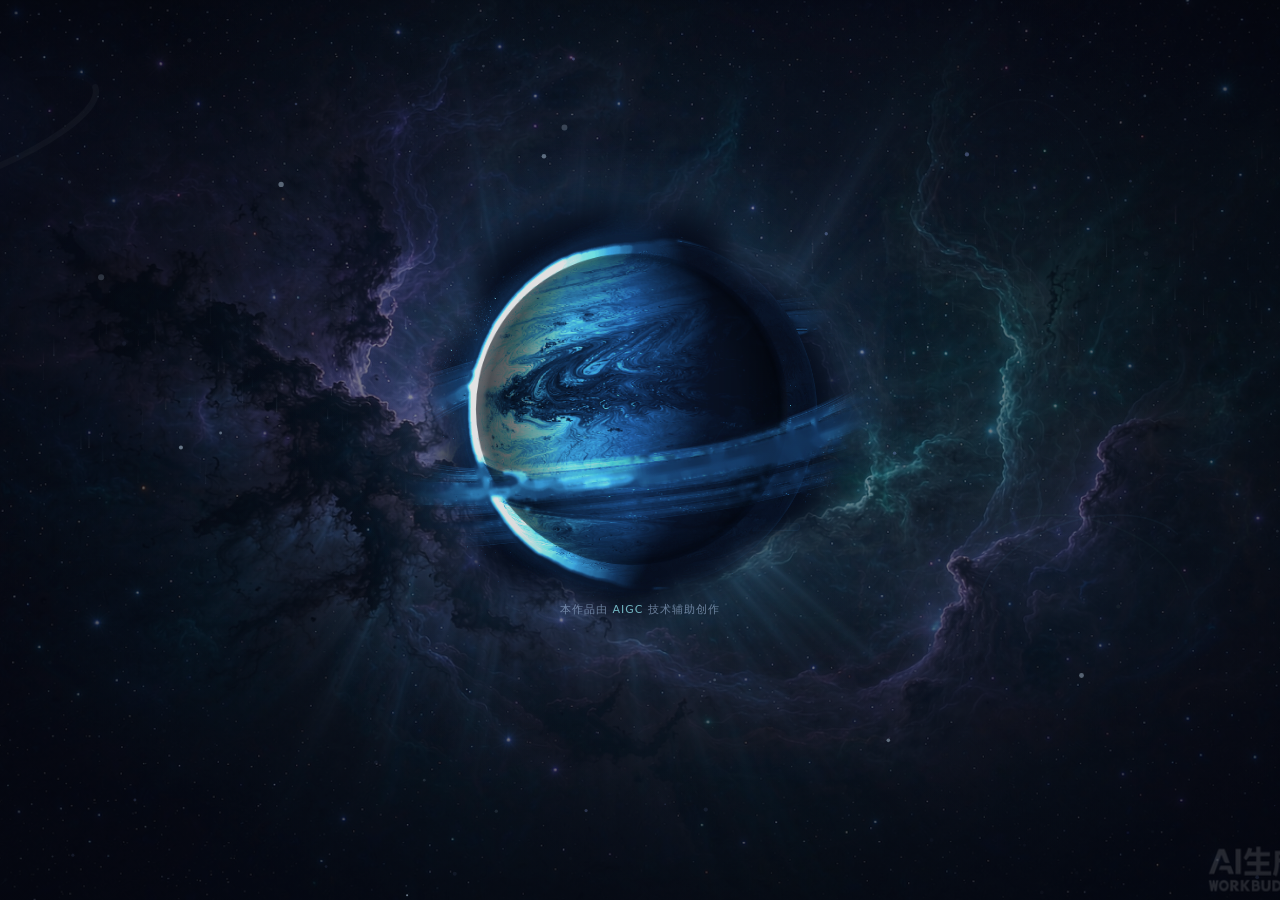
==== commit d5f2b057: "修复弱网黑屏：拆分 11MB 单文件为秒开骨架 + game.bundle.js，新增加载进度屏" ====
--- a/index.html
+++ b/index.html
@@ -1,6 +1,7 @@
 <!DOCTYPE html>
 <html lang="zh-CN">
-<head>
+<head>
+<meta charset="UTF-8" />
 <meta name="description" content="星轨守卫·星际守护者 —— 科幻风格 HTML5 网页游戏，坦克守护星空基地，浏览器直接开玩，无需下载安装。" />
 <meta name="keywords" content="星轨守卫,星际守护者,坦克大战,HTML5游戏,网页游戏,科幻,射击游戏" />
 <link rel="canonical" href="https://yanyu473.github.io/yx2/" />
@@ -9,7 +10,6 @@
 <meta property="og:type" content="website" />
 <meta property="og:url" content="https://yanyu473.github.io/yx2/" />
 
-<meta charset="UTF-8" />
 <meta name="viewport" content="width=device-width, initial-scale=1.0, maximum-scale=1.0, user-scalable=no" />
 <meta name="theme-color" content="#05060f" />
 <title>星轨守卫 · 星际守护者</title>
@@ -765,9 +765,24 @@
 .touch-skill[data-key="KeyT"] { font-size: 12px; }
 .touch-skill:active { transform: scale(0.93); }
 
+
+/* ---------- 启动加载屏（弱网黑屏修复） ---------- */
+#boot-loader{position:fixed;inset:0;z-index:99999;background:radial-gradient(ellipse at 50% 35%,#0a1430 0%,#05060f 62%);display:flex;align-items:center;justify-content:center;transition:opacity .6s ease;font-family:"Segoe UI","Microsoft YaHei",system-ui,sans-serif}
+#boot-loader.bl-out{opacity:0;pointer-events:none}
+.bl-core{text-align:center;color:#eaf2ff}
+.bl-orbit{width:88px;height:88px;margin:0 auto 26px;border-radius:50%;border:2px solid rgba(80,160,255,.22);position:relative;animation:bl-spin 1.6s linear infinite}
+.bl-orbit:before{content:"";position:absolute;inset:-2px;border-radius:50%;border:2px solid transparent;border-top-color:#3ad1ff;border-right-color:rgba(192,107,255,.6);box-shadow:0 0 14px rgba(58,209,255,.55)}
+.bl-orbit:after{content:"";position:absolute;top:-5px;left:50%;width:9px;height:9px;margin-left:-5px;border-radius:50%;background:#9bf6ff;box-shadow:0 0 12px #3ad1ff,0 0 26px rgba(58,209,255,.7)}
+@keyframes bl-spin{to{transform:rotate(360deg)}}
+.bl-title{font-size:clamp(30px,6vw,46px);font-weight:800;letter-spacing:6px;text-shadow:0 0 16px rgba(58,209,255,.7),0 0 38px rgba(192,107,255,.45)}
+.bl-sub{margin-top:10px;font-size:14px;letter-spacing:3px;color:#8fa8c8}
+.bl-bar{width:min(320px,64vw);height:5px;margin:26px auto 12px;border-radius:3px;background:rgba(80,160,255,.16);overflow:hidden}
+.bl-bar i{display:block;width:0%;height:100%;border-radius:3px;background:linear-gradient(90deg,#3ad1ff,#c06bff);box-shadow:0 0 10px rgba(58,209,255,.8);transition:width .18s ease}
+.bl-pct{font-size:22px;font-weight:700;color:#9bf6ff;letter-spacing:1px;text-shadow:0 0 10px rgba(58,209,255,.6)}
+.bl-tip{margin-top:14px;font-size:12.5px;color:#8fa8c8;letter-spacing:1px}
 </style>
 </head>
-<body>
+<body><div id="boot-loader"><div class="bl-core"><div class="bl-orbit"></div><div class="bl-title">星轨守卫</div><div class="bl-sub">星 际 守 护 者 · 加 载 中</div><div class="bl-bar"><i></i></div><div class="bl-pct">0%</div><div class="bl-tip">首次加载约 8 MB，正在建立星际链路…</div></div></div>
 <canvas id="game"></canvas>
 <div id="ui-root"></div>
 <canvas id="bg-stars"></canvas>
@@ -1269,6808 +1284,57 @@
   };
 })();
 </script>
-<script>
-
-/* ===== utils.js ===== */
-/* =====================================================================
- * utils.js — 工具函数：数学运算、随机数、AABB碰撞、向量、对象池
- * 全部挂载到全局命名空间 TG，供其它模块复用
- * ===================================================================== */
-(function (TG) {
-  'use strict';
-
-  // ----- 数学工具 -----
-  const TAU = Math.PI * 2;
-  const clamp = (v, a, b) => (v < a ? a : v > b ? b : v);
-  const lerp = (a, b, t) => a + (b - a) * t;
-  const rand = (a, b) => a + Math.random() * (b - a);
-  const randInt = (a, b) => Math.floor(rand(a, b + 1));
-  const pick = (arr) => arr[(Math.random() * arr.length) | 0];
-  const dist2 = (ax, ay, bx, by) => {
-    const dx = ax - bx, dy = ay - by;
-    return dx * dx + dy * dy;
-  };
-  const dist = (ax, ay, bx, by) => Math.sqrt(dist2(ax, ay, bx, by));
-  // 角度差归一到 -PI..PI
-  const angleDiff = (a, b) => {
-    let d = (a - b) % TAU;
-    if (d > Math.PI) d -= TAU;
-    if (d < -Math.PI) d += TAU;
-    return d;
-  };
-  // 朝目标角度平滑转向
-  const turnToward = (cur, target, maxStep) => {
-    const d = angleDiff(target, cur);
-    if (Math.abs(d) <= maxStep) return target;
-    return cur + Math.sign(d) * maxStep;
-  };
-
-  // ----- AABB 碰撞 -----
-  // 两矩形 {x,y,w,h}（左上角+宽高）
-  const aabb = (a, b) =>
-    a.x < b.x + b.w && a.x + a.w > b.x && a.y < b.y + b.h && a.y + a.h > b.y;
-
-  // 圆与矩形碰撞（用于子弹圆形 vs 实体矩形）
-  const circleRect = (cx, cy, cr, r) => {
-    const nx = clamp(cx, r.x, r.x + r.w);
-    const ny = clamp(cy, r.y, r.y + r.h);
-    const dx = cx - nx, dy = cy - ny;
-    return dx * dx + dy * dy <= cr * cr;
-  };
-
-  // ----- 对象池 -----
-  // 预分配 + 复用，避免高频 GC 抖动（子弹/粒子/敌人）
-  class Pool {
-    constructor(factory, reset, pre = 0) {
-      this.factory = factory;
-      this.reset = reset;
-      this.free = [];
-      this.active = [];
-      for (let i = 0; i < pre; i++) this.free.push(factory());
-    }
-    acquire() {
-      const o = this.free.pop() || this.factory();
-      this.active.push(o);
-      return o;
-    }
-    release(o) {
-      const i = this.active.indexOf(o);
-      if (i >= 0) {
-        this.active.splice(i, 1);
-        if (this.reset) this.reset(o);
-        this.free.push(o);
-      }
-    }
-    // 每帧回收标记为 dead 的对象
-    sweep(getDead) {
-      for (let i = this.active.length - 1; i >= 0; i--) {
-        const o = this.active[i];
-        if (getDead(o)) this.release(o);
-      }
-    }
-    forEach(fn) {
-      for (let i = 0; i < this.active.length; i++) fn(this.active[i], i);
-    }
-    clear() {
-      while (this.active.length) this.release(this.active[0]);
-    }
-  }
-
-  // ----- localStorage 封装（容错） -----
-  const store = {
-    get(key, def) {
-      try {
-        const v = localStorage.getItem(key);
-        return v == null ? def : JSON.parse(v);
-      } catch (e) { return def; }
-    },
-    set(key, val) {
-      try { localStorage.setItem(key, JSON.stringify(val)); } catch (e) {}
-    },
-  };
-
-  // ----- 简易事件计时器：到时回调一次 -----
-  class Timer {
-    constructor() { this.t = 0; this.cb = null; this.active = false; }
-    set(sec, cb) { this.t = sec; this.cb = cb; this.active = true; }
-    update(dt) {
-      if (!this.active) return;
-      this.t -= dt;
-      if (this.t <= 0) { this.active = false; const c = this.cb; this.cb = null; if (c) c(); }
-    }
-    clear() { this.active = false; this.cb = null; }
-  }
-
-  // 导出
-  Object.assign(TG, {
-    TAU, clamp, lerp, rand, randInt, pick, dist, dist2, angleDiff, turnToward,
-    aabb, circleRect, Pool, store, Timer,
-  });
-})(window.TG = window.TG || {});
-
-
-/* ===== audio.js ===== */
-/* =====================================================================
- * audio.js — 程序化音频引擎（Web Audio API）
- *   - 多阶段 BGM：主菜单 / 轻松战斗 / 紧张战斗 / Boss战 / 胜利 / 失败
- *   - 音效 SFX：射击 / 命中 / 爆炸 / 拾取 / 受击 / 清屏 / 升级 / 点击 等
- *   - 全部用振荡器+包络+滤波器合成，零外部音频文件
- * ===================================================================== */
-(function (TG) {
-  'use strict';
-
-  class AudioEngine {
-    constructor() {
-      this.ctx = null;
-      this.master = null;
-      this.musicGain = null;
-      this.sfxGain = null;
-      this.enabled = true;
-      this.musicOn = true;
-      this.sfxOn = true;
-      this.curTrack = null;     // 当前曲目 id
-      this.seqTimer = null;     // setTimeout 句柄
-      this.step = 0;            // 序列步进
-      this.bpm = 120;
-      this.layer2 = false;      // 是否叠加紧张层
-      this.volume = 0.7;
-    }
-
-    // 用户首次交互后才可创建 AudioContext（浏览器策略）
-    init() {
-      if (this.ctx) return;
-      try {
-        const AC = window.AudioContext || window.webkitAudioContext;
-        this.ctx = new AC();
-        this.master = this.ctx.createGain();
-        this.master.gain.value = this.volume;
-        this.master.connect(this.ctx.destination);
-        this.musicGain = this.ctx.createGain();
-        this.musicGain.gain.value = 0.42;
-        this.musicGain.connect(this.master);
-        this.sfxGain = this.ctx.createGain();
-        this.sfxGain.gain.value = 0.55;
-        this.sfxGain.connect(this.master);
-      } catch (e) { this.enabled = false; }
-    }
-
-    resume() { if (this.ctx && this.ctx.state === 'suspended') this.ctx.resume(); }
-
-    setVolume(v) {
-      this.volume = TG.clamp(v, 0, 1);
-      if (this.master) this.master.gain.value = this.volume;
-    }
-
-    // ---- 单音合成 ----
-    // type: 振荡器类型；freq；dur；gain；attack/decay；可选 glide 目标频率
-    tone({ freq = 440, type = 'sine', dur = 0.2, gain = 0.2, attack = 0.005,
-           decay = null, glide = null, dest = null, when = 0, detune = 0 }) {
-      if (!this.ctx) return;
-      const t = this.ctx.currentTime + when;
-      const osc = this.ctx.createOscillator();
-      osc.type = type;
-      osc.frequency.setValueAtTime(freq, t);
-      if (glide != null) osc.frequency.exponentialRampToValueAtTime(Math.max(1, glide), t + dur);
-      osc.detune.value = detune;
-      const g = this.ctx.createGain();
-      const d = decay != null ? decay : dur;
-      g.gain.setValueAtTime(0.0001, t);
-      g.gain.exponentialRampToValueAtTime(gain, t + attack);
-      g.gain.exponentialRampToValueAtTime(0.0001, t + attack + d);
-      osc.connect(g);
-      g.connect(dest || this.sfxGain);
-      osc.start(t);
-      osc.stop(t + attack + d + 0.02);
-    }
-
-    // 噪声爆（爆炸/受击）
-    noise({ dur = 0.3, gain = 0.3, type = 'highpass', freq = 800, q = 1, when = 0 }) {
-      if (!this.ctx) return;
-      const t = this.ctx.currentTime + when;
-      const len = Math.floor(this.ctx.sampleRate * dur);
-      const buf = this.ctx.createBuffer(1, len, this.ctx.sampleRate);
-      const data = buf.getChannelData(0);
-      for (let i = 0; i < len; i++) data[i] = (Math.random() * 2 - 1) * (1 - i / len);
-      const src = this.ctx.createBufferSource();
-      src.buffer = buf;
-      const filt = this.ctx.createBiquadFilter();
-      filt.type = type; filt.frequency.value = freq; filt.Q.value = q;
-      const g = this.ctx.createGain();
-      g.gain.setValueAtTime(gain, t);
-      g.gain.exponentialRampToValueAtTime(0.0001, t + dur);
-      src.connect(filt); filt.connect(g); g.connect(this.sfxGain);
-      src.start(t);
-    }
-
-    // ============== SFX 库 ==============
-    sfxShoot() { this.tone({ freq: 720, type: 'square', dur: 0.08, gain: 0.12, glide: 240 }); this.noise({ dur: 0.05, gain: 0.05, freq: 1800 }); }
-    sfxEnemyShoot() { this.tone({ freq: 300, type: 'sawtooth', dur: 0.1, gain: 0.06, glide: 160 }); }
-    sfxHit() { this.tone({ freq: 420, type: 'triangle', dur: 0.07, gain: 0.12, glide: 620 }); this.noise({ dur: 0.06, gain: 0.08, freq: 2400 }); }
-    sfxExplosion() { this.noise({ dur: 0.45, gain: 0.32, type: 'lowpass', freq: 900, q: 0.6 }); this.tone({ freq: 120, type: 'sine', dur: 0.35, gain: 0.18, glide: 40 }); }
-    sfxBigExplosion() { this.noise({ dur: 0.9, gain: 0.42, type: 'lowpass', freq: 700, q: 0.5 }); this.tone({ freq: 90, type: 'sine', dur: 0.8, gain: 0.28, glide: 30 }); for (let i = 0; i < 3; i++) this.tone({ freq: 200 + i * 120, type: 'square', dur: 0.3, gain: 0.1, glide: 60, when: i * 0.08 }); }
-    sfxPickup() { this.tone({ freq: 660, dur: 0.08, gain: 0.14, type: 'triangle' }); this.tone({ freq: 990, dur: 0.1, gain: 0.12, type: 'triangle', when: 0.08 }); }
-    sfxHurt() { this.noise({ dur: 0.2, gain: 0.25, type: 'bandpass', freq: 500, q: 1.5 }); this.tone({ freq: 220, type: 'sawtooth', dur: 0.18, gain: 0.14, glide: 90 }); }
-    sfxShield() { this.tone({ freq: 200, type: 'sine', dur: 0.4, gain: 0.16, glide: 900 }); this.tone({ freq: 600, type: 'triangle', dur: 0.4, gain: 0.1, glide: 1400 }); }
-    sfxClear() { for (let i = 0; i < 6; i++) this.tone({ freq: 300 + i * 180, type: 'sawtooth', dur: 0.18, gain: 0.1, glide: 1200, when: i * 0.03 }); this.noise({ dur: 0.5, gain: 0.2, type: 'highpass', freq: 1000 }); }
-    sfxUpgrade() { const n = [523, 659, 784, 1047]; n.forEach((f, i) => this.tone({ freq: f, type: 'triangle', dur: 0.16, gain: 0.12, when: i * 0.07 })); }
-    sfxClick() { this.tone({ freq: 880, type: 'square', dur: 0.04, gain: 0.08 }); }
-    sfxHover() { this.tone({ freq: 1200, type: 'sine', dur: 0.03, gain: 0.04 }); }
-    sfxAchievement() { const n = [784, 988, 1175, 1568]; n.forEach((f, i) => this.tone({ freq: f, type: 'triangle', dur: 0.22, gain: 0.12, when: i * 0.09 })); }
-    sfxBossRoar() { this.tone({ freq: 80, type: 'sawtooth', dur: 1.2, gain: 0.3, glide: 50 }); this.noise({ dur: 1.2, gain: 0.25, type: 'lowpass', freq: 400, q: 0.7 }); this.tone({ freq: 120, type: 'square', dur: 0.8, gain: 0.16, glide: 60, when: 0.1 }); }
-    sfxWarning() { for (let i = 0; i < 4; i++) this.tone({ freq: 880, type: 'square', dur: 0.12, gain: 0.12, when: i * 0.18 }); }
-
-    // ============== BGM 引擎 ==============
-    // 每首曲目定义：根音、调式音阶、bass 线、和弦、旋律模板、bpm、音色
-    static SCALES = {
-      minor: [0, 2, 3, 5, 7, 8, 10],
-      major: [0, 2, 4, 5, 7, 9, 11],
-      phrygian: [0, 1, 3, 5, 7, 8, 10],
-      pentMin: [0, 3, 5, 7, 10],
-    };
-    static TRACKS = {
-      menu:    { root: 50,  scale: 'minor',   bpm: 84,  bass: [0, 0, 8, 8, 5, 5, 3, 3], chords: [[0,3,7],[8,12,15],[5,8,12],[3,7,10]], mel: [0,2,4,6, 4,2,1,2, 4,6,5,4, 2,1,0,1], wave: 'triangle', tense: false, arp: [0,2,4,6] },
-      calm:    { root: 48,  scale: 'minor',   bpm: 100, bass: [0, 0, 8, 8, 3, 3, 10, 10],
-                 chords: [[0,3,7],[8,12,15],[3,7,10],[10,14,17]],
-                 mel: [0,2,4,6, 6,4,2,4, 1,3,5,3, 6,5,4,2], wave: 'square', tense: false, arp: [0,4,2,6] },
-      tense:   { root: 41,  scale: 'minor',    bpm: 138, bass: [0, 0, 7, 0, 3, 3, 8, 10], chords: [[0,3,7],[8,11,15],[3,7,10],[10,13,17]], mel: [0,3,5,7,3,0,10,7], wave: 'square', tense: true, arp: [0,3,7,10] },
-      boss:    { root: 33,  scale: 'phrygian', bpm: 150, bass: [0, 1, 0, 1, 0, 3, 1, 0], chords: [[0,3,7],[1,4,8],[0,3,7],[1,4,8]], mel: [0,1,3,1,0,10,8,7], wave: 'sawtooth', tense: true, arp: [0,1,3,7] },
-      victory: { root: 60,  scale: 'major',    bpm: 120, bass: [0, 7, 9, 12], chords: [[0,4,7],[7,11,14],[9,12,16],[12,16,19]], mel: [0,4,7,12,11,9,7,4], wave: 'triangle', tense: false },
-      defeat:  { root: 44,  scale: 'minor',    bpm: 70,  bass: [0, 0, 5, 4],   chords: [[0,3,7],[0,3,7],[5,8,12],[4,7,11]], mel: [0,3,7,3,0,10,8,7], wave: 'sine', tense: false },
-    };
-
-    playMusic(id, crossfade = 0.8) {
-      if (!this.ctx || !this.enabled || !this.musicOn) return;
-      if (this.curTrack === id) return;        // 同曲目不重复启动
-      this._stopScheduler();
-      if (this.musicGain && this.ctx) this.musicGain.gain.value = 0.42;
-      this.curTrack = id;
-      this.layer2 = false;
-      const tr = AudioEngine.TRACKS[id];
-      if (!tr) return;
-      this.bpm = tr.bpm;
-      this.step = 0;
-      this._schedLoop(id, tr);
-    }
-
-    // 切换是否叠加紧张层（同一曲目叠加高音节奏层）
-    setTenseLayer(on) {
-      if (this.layer2 === on) return;
-      this.layer2 = on;
-    }
-
-    _stopScheduler() {
-      if (this.seqTimer) { clearTimeout(this.seqTimer); this.seqTimer = null; }
-    }
-
-    stopMusic(fade = 0.6) {
-      this._stopScheduler();
-      this.curTrack = null;
-      if (this.musicGain && this.ctx) {
-        const t = this.ctx.currentTime;
-        this.musicGain.gain.cancelScheduledValues(t);
-        this.musicGain.gain.setValueAtTime(this.musicGain.gain.value, t);
-        this.musicGain.gain.linearRampToValueAtTime(0.0001, t + fade);
-      }
-    }
-
-    // 动态音乐强度（0-1，控制分层密度）
-    setMusicIntensity(v) {
-      if (!this.musicGain || !this.ctx) return;
-      const target = 0.3 + TG.clamp(v, 0, 1) * 0.3; // 0.3 ~ 0.6
-      const t = this.ctx.currentTime;
-      this.musicGain.gain.cancelScheduledValues(t);
-      this.musicGain.gain.setValueAtTime(this.musicGain.gain.value, t);
-      this.musicGain.gain.linearRampToValueAtTime(target, t + 1.5);
-      // 强度 > 0.5 开启紧张层
-      this.setTenseLayer(v > 0.5);
-    }
-
-    // ---- 新音效：八卦解锁 ----
-    sfxBaguaUnlock() {
-      if (!this.ctx || !this.sfxOn || !this.enabled) return;
-      const t = this.ctx.currentTime;
-      for (let i = 0; i < 5; i++) {
-        const osc = this.ctx.createOscillator();
-        const g = this.ctx.createGain();
-        osc.type = 'sine';
-        osc.frequency.value = 440 + i * 110;
-        g.gain.setValueAtTime(0, t + i * 0.08);
-        g.gain.linearRampToValueAtTime(0.12, t + i * 0.08 + 0.02);
-        g.gain.exponentialRampToValueAtTime(0.001, t + i * 0.08 + 0.4);
-        osc.connect(g); g.connect(this.sfxGain);
-        osc.start(t + i * 0.08); osc.stop(t + i * 0.08 + 0.5);
-      }
-    }
-    // ---- 新音效：八卦阵激活 ----
-    sfxBaguaActivate() {
-      if (!this.ctx || !this.sfxOn || !this.enabled) return;
-      const t = this.ctx.currentTime;
-      // 上升音阶 + 轰鸣
-      for (let i = 0; i < 8; i++) {
-        this.tone({ freq: 220 * Math.pow(2, i / 8), type: 'sawtooth', dur: 0.5, gain: 0.08, attack: 0.01, when: i * 0.06, dest: this.sfxGain });
-      }
-      this.noise({ dur: 0.8, gain: 0.15, type: 'bandpass', freq: 400, when: 0 });
-    }
-    // ---- 新音效：专属技能释放 ----
-    sfxUniqueSkill(type) {
-      if (!this.ctx || !this.sfxOn || !this.enabled) return;
-      const t = this.ctx.currentTime;
-      if (type === 'guardian') {
-        // 护盾展开：低频嗡鸣
-        this.tone({ freq: 200, type: 'sine', dur: 0.8, gain: 0.15, glide: 400, dest: this.sfxGain });
-        this.noise({ dur: 0.3, gain: 0.1, type: 'lowpass', freq: 800 });
-      } else if (type === 'storm') {
-        // 疾风：高频噪声扫频
-        this.noise({ dur: 0.4, gain: 0.12, type: 'highpass', freq: 2000 });
-        this.tone({ freq: 800, type: 'sawtooth', dur: 0.3, gain: 0.08, glide: 1600, dest: this.sfxGain });
-      } else if (type === 'breaker') {
-        // 龙息炮：巨大轰鸣 + 持续
-        this.tone({ freq: 80, type: 'sawtooth', dur: 1.2, gain: 0.2, glide: 200, dest: this.sfxGain });
-        this.noise({ dur: 1.0, gain: 0.18, type: 'bandpass', freq: 300 });
-      } else if (type === 'phantom') {
-        // 量子跃迁：离散音+瞬移
-        for (let i = 0; i < 6; i++) {
-          this.tone({ freq: 600 + i * 200, type: 'square', dur: 0.08, gain: 0.06, when: i * 0.04, dest: this.sfxGain });
-        }
-      }
-    }
-    // ---- 新音效：冲刺 ----
-    sfxDash() {
-      if (!this.ctx || !this.sfxOn || !this.enabled) return;
-      this.tone({ freq: 300, type: 'sawtooth', dur: 0.2, gain: 0.1, glide: 600, dest: this.sfxGain });
-    }
-
-    // 一个 32 步循环：sub 低音 + 和弦垫 + 旋律 + 琶音 + 轻鼓组 + 氛围闪音；trackId 用于校验是否仍在播放该曲
-    _schedLoop(trackId, tr) {
-      const beat = 60 / this.bpm / 2;          // 八分音符时长
-      const scale = AudioEngine.SCALES[tr.scale];
-      const noteFreq = (semi) => 440 * Math.pow(2, (tr.root + semi - 69) / 12);
-      const LOOP = 32;
-      const mg = this.musicGain;
-
-      const tick = () => {
-        if (this.curTrack !== trackId) return;  // 曲目已切换/停止则退出循环
-        const s = this.step % LOOP;
-        // 1) 低音（每 4 步）：正弦长音 + 低八度方波点缀
-        if (s % 4 === 0) {
-          const bi = (s / 4) | 0;
-          const bf = noteFreq(tr.bass[bi % tr.bass.length]);
-          this.tone({ freq: bf, type: 'sine', dur: beat * 3, gain: 0.15, attack: 0.01, dest: mg });
-          this.tone({ freq: bf / 2, type: 'square', dur: beat * 1.2, gain: 0.045, attack: 0.02, dest: mg });
-        }
-        // 2) 和弦垫（每 8 步换和弦）：双振荡轻微失谐，铺底更饱满
-        if (s % 8 === 0) {
-          const ci = (s / 8) | 0;
-          const ch = tr.chords[ci % tr.chords.length];
-          ch.forEach((semi) => {
-            this.tone({ freq: noteFreq(semi + 12), type: 'sine', dur: beat * 7, gain: 0.045, attack: 0.08, dest: mg });
-            this.tone({ freq: noteFreq(semi + 12) * 1.004, type: 'triangle', dur: beat * 7, gain: 0.028, attack: 0.12, dest: mg });
-          });
-        }
-        // 3) 旋律（偶数步）
-        if (s % 2 === 0) {
-          const mi = (s / 2) | 0;
-          const semi = tr.mel[mi % tr.mel.length];
-          const octave = tr.tense ? 12 : 0;
-          this.tone({ freq: noteFreq(scale[semi % scale.length] + 24 + octave), type: tr.wave, dur: beat * 1.6, gain: 0.09, dest: mg });
-          if (this.layer2) {
-            // 紧张节奏层：短促高音脉冲
-            this.tone({ freq: noteFreq(scale[semi % scale.length] + 36), type: 'square', dur: 0.06, gain: 0.06, dest: mg });
-          }
-        }
-        // 4) 琶音层（每步 16 分音符，清亮短音，星际科技感）
-        if (tr.arp) {
-          const asemi = tr.arp[s % tr.arp.length];
-          this.tone({ freq: noteFreq(scale[asemi % scale.length] + 36), type: 'triangle', dur: beat * 0.55, gain: 0.042, attack: 0.004, dest: mg });
-        }
-        // 5) 轻鼓组：底鼓（强拍下扫）+ hi-hat（弱拍噪声）+ tense 加军鼓
-        if (s % 8 === 0) {
-          this.tone({ freq: 120, type: 'sine', dur: 0.16, gain: tr.tense ? 0.20 : 0.16, glide: 38, dest: mg });
-        }
-        if (s % 4 === 2) {
-          this.noise({ dur: 0.03, gain: tr.tense ? 0.05 : 0.03, type: 'highpass', freq: 7000 });
-        }
-        if (tr.tense && (s === 8 || s === 24)) {
-          this.noise({ dur: 0.12, gain: 0.055, type: 'bandpass', freq: 1800, q: 1.2 });
-        }
-        // 6) 氛围闪音（稀疏随机高音，像星光滴落）
-        if (Math.random() < 0.028) {
-          const fsemi = scale[Math.floor(Math.random() * scale.length)];
-          this.tone({ freq: noteFreq(fsemi + 48), type: 'sine', dur: 0.5, gain: 0.026, attack: 0.02, dest: mg });
-        }
-        // 紧张层打击（hi-hat 密集化，保留原有行为）
-        if (this.layer2 && s % 2 === 1) {
-          this.noise({ dur: 0.03, gain: 0.04, type: 'highpass', freq: 6000 });
-        }
-        this.step++;
-        this.seqTimer = setTimeout(tick, beat * 1000);
-      };
-      tick();
-    }
-  }
-
-  TG.AudioEngine = AudioEngine;
-  TG.audio = new AudioEngine();
-})(window.TG = window.TG || {});
-
-
-/* ===== particle.js ===== */
-/* =====================================================================
- * particle.js — 粒子系统
- *   类型：爆炸碎片 / 子弹拖尾 / 命中闪光 / 拾取光环 / 护盾环 / 引擎尾焰
- *   单例 ParticleSystem 统一管理 update+render，复用对象池
- * ===================================================================== */
-(function (TG) {
-  'use strict';
-
-  class Particle {
-    constructor() { this.alive = false; }
-    spawn(x, y, vx, vy, life, color, size, type, extra) {
-      this.alive = true;
-      this.x = x; this.y = y; this.vx = vx; this.vy = vy;
-      this.life = life; this.max = life;
-      this.color = color; this.size = size; this.type = type;
-      this.extra = extra || {};
-      this.rot = Math.random() * TG.TAU;
-      this.vr = TG.rand(-6, 6);
-    }
-    update(dt) {
-      if (!this.alive) return;
-      this.life -= dt;
-      if (this.life <= 0) { this.alive = false; return; }
-      this.x += this.vx * dt;
-      this.y += this.vy * dt;
-      this.vx *= 0.96; this.vy *= 0.96;
-      if (this.extra.gravity) this.vy += this.extra.gravity * dt;
-      this.rot += this.vr * dt;
-    }
-    render(ctx) {
-      if (!this.alive) return;
-      const t = this.life / this.max; // 1→0
-      const a = TG.clamp(t, 0, 1);
-      ctx.globalAlpha = a;
-      if (this.type === 'spark') {
-        ctx.fillStyle = this.color;
-        ctx.beginPath();
-        ctx.arc(this.x, this.y, this.size * a, 0, TG.TAU);
-        ctx.fill();
-      } else if (this.type === 'ring') {
-        const r = this.size * (1 - t) * (this.extra.span || 1) + this.size * 0.3;
-        ctx.strokeStyle = this.color;
-        ctx.lineWidth = 2 + 2 * a;
-        ctx.beginPath();
-        ctx.arc(this.x, this.y, r, 0, TG.TAU);
-        ctx.stroke();
-      } else if (this.type === 'debris') {
-        ctx.save();
-        ctx.translate(this.x, this.y);
-        ctx.rotate(this.rot);
-        ctx.fillStyle = this.color;
-        ctx.fillRect(-this.size / 2, -this.size / 2, this.size, this.size * 0.6);
-        ctx.restore();
-      } else if (this.type === 'flash') {
-        const r = this.size * (1 - t * 0.3);
-        const g = ctx.createRadialGradient(this.x, this.y, 0, this.x, this.y, r);
-        g.addColorStop(0, this.color);
-        g.addColorStop(1, 'rgba(0,0,0,0)');
-        ctx.fillStyle = g;
-        ctx.beginPath();
-        ctx.arc(this.x, this.y, r, 0, TG.TAU);
-        ctx.fill();
-      } else if (this.type === 'streak') {
-        ctx.strokeStyle = this.color;
-        ctx.lineWidth = this.size * a;
-        ctx.beginPath();
-        ctx.moveTo(this.x, this.y);
-        ctx.lineTo(this.x - this.vx * 0.03, this.y - this.vy * 0.03);
-        ctx.stroke();
-      }
-      ctx.globalAlpha = 1;
-    }
-  }
-
-  class ParticleSystem {
-    constructor() {
-      this.pool = new TG.Pool(() => new Particle(), (p) => { p.alive = false; }, 200);
-    }
-    clear() { this.pool.clear(); }
-    count() { return this.pool.active.length; }
-
-    _emit(x, y, vx, vy, life, color, size, type, extra) {
-      const p = this.pool.acquire();
-      p.spawn(x, y, vx, vy, life, color, size, type, extra);
-      return p;
-    }
-
-    // 爆炸：碎片 + 火花 + 闪光环
-    explode(x, y, color = '#ff7a1a', power = 1) {
-      const n = Math.floor(10 + 14 * power);
-      for (let i = 0; i < n; i++) {
-        const a = Math.random() * TG.TAU;
-        const sp = TG.rand(60, 240) * power;
-        this._emit(x, y, Math.cos(a) * sp, Math.sin(a) * sp, TG.rand(0.3, 0.7),
-          TG.pick([color, '#ffd24a', '#ff5a3a']), TG.rand(2, 5), 'spark');
-      }
-      for (let i = 0; i < Math.floor(6 * power); i++) {
-        const a = Math.random() * TG.TAU;
-        const sp = TG.rand(40, 160) * power;
-        this._emit(x, y, Math.cos(a) * sp, Math.sin(a) * sp, TG.rand(0.4, 0.9),
-          TG.pick([color, '#8a4a2a']), TG.rand(3, 7), 'debris', { gravity: 120 });
-      }
-      this._emit(x, y, 0, 0, 0.35, color, 10 * power, 'flash');
-      this._emit(x, y, 0, 0, 0.5, color, 26 * power, 'ring', { span: 3 * power });
-    }
-
-    // 击中：小型火花
-    hit(x, y, ang, color = '#7fffd4') {
-      for (let i = 0; i < 6; i++) {
-        const a = ang + TG.rand(-1, 1);
-        const sp = TG.rand(80, 200);
-        this._emit(x, y, Math.cos(a) * sp, Math.sin(a) * sp, TG.rand(0.15, 0.35),
-          color, TG.rand(1.5, 3), 'spark');
-      }
-      this._emit(x, y, 0, 0, 0.18, color, 8, 'flash');
-    }
-
-    // 枪口闪光
-    muzzle(x, y, ang, color = '#9bf6ff') {
-      for (let i = 0; i < 4; i++) {
-        const a = ang + TG.rand(-0.4, 0.4);
-        const sp = TG.rand(120, 280);
-        this._emit(x, y, Math.cos(a) * sp, Math.sin(a) * sp, TG.rand(0.1, 0.22),
-          color, TG.rand(1.5, 3), 'spark');
-      }
-      this._emit(x, y, 0, 0, 0.12, color, 10, 'flash');
-    }
-
-    // 子弹拖尾（轻量）
-    trail(x, y, vx, vy, color, size = 2) {
-      this._emit(x, y, vx * 0.2, vy * 0.2, 0.22, color, size, 'streak');
-    }
-
-    // 拾取光环
-    pickup(x, y, color) {
-      this._emit(x, y, 0, 0, 0.45, color, 30, 'ring', { span: 2 });
-      for (let i = 0; i < 8; i++) {
-        const a = Math.random() * TG.TAU;
-        const sp = TG.rand(40, 120);
-        this._emit(x, y, Math.cos(a) * sp, Math.sin(a) * sp, 0.4, color, 2.5, 'spark');
-      }
-    }
-
-    // 护盾环（持续型，由玩家每帧调用）
-    shieldRing(x, y, r, color) {
-      this._emit(x, y, 0, 0, 0.4, color, r, 'ring', { span: 0.6 });
-    }
-
-    // 引擎尾焰
-    thrust(x, y, ang, color) {
-      const a = ang + Math.PI + TG.rand(-0.3, 0.3);
-      const sp = TG.rand(40, 110);
-      this._emit(x, y, Math.cos(a) * sp, Math.sin(a) * sp, TG.rand(0.12, 0.26),
-        color, TG.rand(1.5, 3), 'spark');
-    }
-
-    // 全屏清屏冲击波
-    shockwave(x, y, color) {
-      for (let i = 0; i < 3; i++) {
-        this._emit(x, y, 0, 0, 0.5 + i * 0.15, color, 40 + i * 30, 'ring', { span: 6 });
-      }
-      this._emit(x, y, 0, 0, 0.4, color, 60, 'flash');
-      for (let i = 0; i < 24; i++) {
-        const a = Math.random() * TG.TAU;
-        const sp = TG.rand(200, 500);
-        this._emit(x, y, Math.cos(a) * sp, Math.sin(a) * sp, TG.rand(0.4, 0.8),
-          TG.pick([color, '#ffffff', '#b06bff']), TG.rand(2, 5), 'spark');
-      }
-    }
-
-    update(dt) { this.pool.forEach((p) => p.update(dt)); this.pool.sweep((p) => !p.alive); }
-    render(ctx) { this.pool.forEach((p) => p.render(ctx)); }
-  }
-
-  TG.Particle = Particle;
-  TG.particles = new ParticleSystem();
-
-  /* =====================================================================
-   * 伤害飘字系统 — 命中时弹出伤害数字，向上飘起+淡出
-   * 轻量管理，复用对象池
-   * ===================================================================== */
-  class FloatText {
-    constructor() { this.alive = false; }
-    spawn(x, y, text, color) {
-      this.alive = true;
-      this.x = x; this.y = y;
-      this.text = String(text);
-      this.color = color || '#ffffff';
-      this.life = 0.8; this.max = 0.8;     // 存活时间（秒）
-      this.vy = -60;                        // 向上飘起速度
-      this.vx = TG.rand(-15, 15);           // 轻微水平偏移
-    }
-    update(dt) {
-      if (!this.alive) return;
-      this.life -= dt;
-      if (this.life <= 0) { this.alive = false; return; }
-      this.x += this.vx * dt;
-      this.y += this.vy * dt;
-      this.vy *= 0.94;                      // 减速
-    }
-    render(ctx) {
-      if (!this.alive) return;
-      const t = this.life / this.max;       // 1→0
-      const a = TG.clamp(t, 0, 1);
-      ctx.save();
-      ctx.globalAlpha = a;
-      ctx.font = 'bold 14px "Segoe UI", sans-serif';
-      ctx.textAlign = 'center';
-      ctx.textBaseline = 'middle';
-      ctx.fillStyle = this.color;
-      ctx.shadowColor = this.color;
-      ctx.shadowBlur = 6;
-      ctx.fillText(this.text, this.x, this.y);
-      ctx.restore();
-    }
-  }
-
-  class FloatTextSystem {
-    constructor() {
-      this.pool = new TG.Pool(() => new FloatText(), (f) => { f.alive = false; }, 60);
-    }
-    clear() { this.pool.clear(); }
-    // 生成伤害飘字
-    spawn(x, y, text, color) {
-      const f = this.pool.acquire();
-      f.spawn(x, y, text, color);
-      return f;
-    }
-    update(dt) { this.pool.forEach((f) => f.update(dt)); this.pool.sweep((f) => !f.alive); }
-    render(ctx) { this.pool.forEach((f) => f.render(ctx)); }
-  }
-
-  TG.FloatText = FloatText;
-  TG.floatTexts = new FloatTextSystem();
-})(window.TG = window.TG || {});
-
-
-/* ===== bullet.js ===== */
-/* =====================================================================
- * bullet.js — 子弹系统（弹道 / 阵营 / 对象池）
- *   - team: 'player' | 'enemy'
- *   - 高速子弹用分步移动避免穿透
- *   - 拖尾由粒子系统生成
- * ===================================================================== */
-(function (TG) {
-  'use strict';
-
-  class Bullet {
-    constructor() { this.alive = false; }
-    spawn(x, y, vx, vy, team, dmg, opts) {
-      this.alive = true;
-      this.x = x; this.y = y;
-      this.px = x; this.py = y;          // 上一帧位置（用于拖尾/穿透）
-      this.vx = vx; this.vy = vy;
-      this.team = team;                  // 阵营
-      this.dmg = dmg;
-      this.r = (opts && opts.r) || 4;    // 半径（用于碰撞）
-      this.life = (opts && opts.life) || 2.5;
-      this.color = (opts && opts.color) || (team === 'player' ? '#9bf6ff' : '#ff6bd6');
-      this.pierce = (opts && opts.pierce) || 0;   // 穿透剩余次数（0=命中即销毁）
-      this.homing = (opts && opts.homing) || 0;   // 追踪强度
-      this.target = (opts && opts.target) || null;
-      this.shape = (opts && opts.shape) || 'round';
-      this.spin = 0;
-      this.trailT = 0;
-    }
-    update(dt, game) {
-      if (!this.alive) return;
-      this.px = this.x; this.py = this.y;
-      // 追踪
-      if (this.homing && this.target && this.target.alive) {
-        const want = Math.atan2(this.target.cy - this.y, this.target.cx - this.x);
-        const cur = Math.atan2(this.vy, this.vx);
-        const na = TG.turnToward(cur, want, this.homing * dt);
-        const sp = Math.hypot(this.vx, this.vy);
-        this.vx = Math.cos(na) * sp; this.vy = Math.sin(na) * sp;
-      }
-      this.x += this.vx * dt;
-      this.y += this.vy * dt;
-      this.spin += dt * 8;
-      this.life -= dt;
-      // 出界销毁
-      const W = game.W, H = game.H, m = 60;
-      if (this.x < -m || this.x > W + m || this.y < -m || this.y > H + m || this.life <= 0) {
-        this.alive = false; return;
-      }
-      // 拖尾（节流：每 0.02s）
-      this.trailT -= dt;
-      if (this.trailT <= 0) {
-        TG.particles.trail(this.x, this.y, this.vx, this.vy, this.color, this.r * 0.7);
-        this.trailT = 0.02;
-      }
-    }
-    render(ctx) {
-      if (!this.alive) return;
-      const a = Math.atan2(this.vy, this.vx);
-      const c = this.color;
-      // 性能：子弹大量存在，去掉外发光 shadowBlur（Canvas2D 头号杀手）
-      // 用 2 层填色模拟发光（亮芯 + 暗外环），不依赖模糊
-      if (this.shape === 'round') {
-        ctx.fillStyle = c;
-        ctx.beginPath(); ctx.arc(this.x, this.y, this.r * 1.6, 0, TG.TAU); ctx.fill();
-        ctx.globalAlpha = 0.55;
-        ctx.beginPath(); ctx.arc(this.x, this.y, this.r * 2.2, 0, TG.TAU); ctx.fill();
-        ctx.globalAlpha = 1;
-        ctx.fillStyle = '#ffffff';
-        ctx.beginPath(); ctx.arc(this.x, this.y, this.r * 0.7, 0, TG.TAU); ctx.fill();
-      } else { // 'bolt' 闪电长条
-        ctx.save();
-        ctx.translate(this.x, this.y); ctx.rotate(a);
-        ctx.fillStyle = c;
-        ctx.fillRect(-this.r * 2.2, -this.r * 0.5, this.r * 4.4, this.r);
-        ctx.fillStyle = '#fff';
-        ctx.fillRect(-this.r * 1.6, -this.r * 0.25, this.r * 3.2, this.r * 0.5);
-        ctx.restore();
-      }
-    }
-    // 碰撞盒（圆）
-    hitCircle() { return { x: this.x, y: this.y, r: this.r }; }
-  }
-
-  class BulletSystem {
-    constructor() {
-      this.pool = new TG.Pool(() => new Bullet(), (b) => { b.alive = false; }, 120);
-    }
-    clear() { this.pool.clear(); }
-    count() { return this.pool.active.length; }
-
-    fire(x, y, ang, speed, team, dmg, opts) {
-      const b = this.pool.acquire();
-      b.spawn(x, y, Math.cos(ang) * speed, Math.sin(ang) * speed, team, dmg, opts);
-      return b;
-    }
-
-    update(dt, game) {
-      this.pool.forEach((b) => b.update(dt, game));
-      this.pool.sweep((b) => !b.alive);
-    }
-    render(ctx) { this.pool.forEach((b) => b.render(ctx)); }
-    forEach(fn) { this.pool.forEach(fn); }
-  }
-
-  TG.Bullet = Bullet;
-  TG.bullets = new BulletSystem();
-})(window.TG = window.TG || {});
-
-
-/* ===== powerup.js ===== */
-/* =====================================================================
- * powerup.js — 道具系统
- *   - 敌人被击杀按概率掉落
- *   - 低速下落，玩家碰撞拾取
- *   - 类型：火力/速度/护盾/生命/分数加倍
- * ===================================================================== */
-(function (TG) {
-  'use strict';
-
-  const TYPES = ['fire', 'speed', 'shield', 'heal', 'score'];
-  const COLORS = { fire: '#ffb13a', speed: '#7cff8a', shield: '#3ad1ff', heal: '#ff5a8a', score: '#ffd24a' };
-  const ICONS = { fire: 'F', speed: 'S', shield: 'D', heal: '+', score: 'x2' };
-
-  class PowerUp {
-    constructor() { this.alive = false; }
-    spawn(x, y) {
-      this.alive = true;
-      this.x = x; this.y = y; this.vx = TG.rand(-30, 30); this.vy = 60;
-      this.r = 11;
-      this.type = TG.pick(TYPES);
-      this.color = COLORS[this.type];
-      this.t = 0;
-    }
-    update(dt, game) {
-      if (!this.alive) return;
-      this.t += dt;
-      this.x += this.vx * dt; this.y += this.vy * dt;
-      this.vx *= 0.98;
-      if (this.y > game.H + 30) this.alive = false;
-    }
-    render(ctx) {
-      if (!this.alive) return;
-      const pulse = 1 + Math.sin(this.t * 5) * 0.12;
-      ctx.save();
-      ctx.translate(this.x, this.y);
-      ctx.scale(pulse, pulse);
-      ctx.shadowColor = this.color; ctx.shadowBlur = 16;
-      ctx.fillStyle = this.color;
-      ctx.beginPath(); ctx.arc(0, 0, this.r, 0, TG.TAU); ctx.fill();
-      ctx.shadowBlur = 0;
-      ctx.fillStyle = '#0a0f1a';
-      ctx.beginPath(); ctx.arc(0, 0, this.r - 3, 0, TG.TAU); ctx.fill();
-      ctx.fillStyle = this.color;
-      ctx.font = 'bold 10px "Segoe UI", sans-serif';
-      ctx.textAlign = 'center'; ctx.textBaseline = 'middle';
-      ctx.fillText(ICONS[this.type], 0, 1);
-      ctx.restore();
-    }
-    hitCircle() { return { x: this.x, y: this.y, r: this.r + 4 }; }
-  }
-
-  class PowerUpSystem {
-    constructor() { this.pool = new TG.Pool(() => new PowerUp(), (p) => { p.alive = false; }, 20); }
-    clear() { this.pool.clear(); }
-    spawn(x, y) { const p = this.pool.acquire(); p.spawn(x, y); return p; }
-    update(dt, game) { this.pool.forEach((p) => p.update(dt, game)); this.pool.sweep((p) => !p.alive); }
-    render(ctx) { this.pool.forEach((p) => p.render(ctx)); }
-    forEach(fn) { this.pool.forEach(fn); }
-  }
-
-  TG.PowerUp = PowerUp;
-  TG.powerups = new PowerUpSystem();
-  TG.POWERUP_COLORS = COLORS;
-})(window.TG = window.TG || {});
-
-
-/* ===== enemy.js ===== */
-/* =====================================================================
- * enemy.js — 敌人系统
- *   - 普通：多种移动模式（直线/正弦/盘旋）
- *   - 精英：追踪玩家、扇形弹幕
- *   - 拟人化嘲讽：随机弹出文字气泡，带出现/消失动画
- * ===================================================================== */
-(function (TG) {
-  'use strict';
-
-  // 嘲讽台词池（不同性格）
-  const TAUNTS = {
-    cocky: ['就这？', '你打不到我~', '哈哈哈', '太慢啦', '挠痒痒呢？', '菜'],
-    aggressive: ['受死吧！', '毁灭你！', '碾碎！', '别想逃！', '火火火！'],
-    scared: ['别追我！', '救命！', '我错了！', '快跑！', '啊啊啊'],
-    boss: ['蝼蚁', '不堪一击', '臣服吧', '星河将熄', '汝等皆是尘埃', '徒劳'],
-  };
-
-  const TYPES = {
-    grunt:  { hp: 18, speed: 70, dmg: 6, color: '#ff5a8a', score: 60, fireCd: 2.2, bSpeed: 200, r: 16, taunt: 'cocky', defense: 2 },
-    diver:  { hp: 14, speed: 120, dmg: 5, color: '#ff8a3a', score: 80, fireCd: 1.8, bSpeed: 240, r: 14, taunt: 'cocky', defense: 1 },
-    elite:  { hp: 40, speed: 95, dmg: 8, color: '#b06bff', score: 160, fireCd: 1.6, bSpeed: 230, r: 19, taunt: 'aggressive', homing: 1.2, defense: 5 },
-    sniper: { hp: 22, speed: 60, dmg: 10, color: '#3affc0', score: 120, fireCd: 2.6, bSpeed: 320, r: 16, taunt: 'scared', aimed: true, defense: 3 },
-  };
-
-  class Enemy {
-    constructor() { this.alive = false; }
-    spawn(type, x, y, tension, game, level) {
-      const def = TYPES[type] || TYPES.grunt;
-      const lvl = level || 1;
-      // 第2关敌人属性梯度：HP +20%、速度 +12%（克制幅度，不翻倍）
-      const lvlHp = 1 + 0.20 * (lvl - 1);
-      const lvlSpd = 1 + 0.12 * (lvl - 1);
-      this.alive = true;
-      this.type = type; this.def = def;
-      this.cx = x; this.cy = y;
-      this.r = def.r;
-      this.ang = Math.PI / 2;        // 朝下
-      this.maxHp = def.hp * (1 + tension * 0.5) * lvlHp;
-      this.hp = this.maxHp;
-      this.speed = def.speed * (1 + tension * 0.35) * lvlSpd;
-      this.dmg = def.dmg;
-      this.color = def.color;
-      this.fireCd = def.fireCd / (1 + tension * 0.4);
-      this.bSpeed = def.bSpeed;
-      this.fireT = TG.rand(0.5, def.fireCd);
-      this.score = def.score;
-      this.tauntPool = TAUNTS[def.taunt];
-      this.homing = def.homing || 0;
-      this.aimed = def.aimed || false;
-      this.defense = def.defense || 0;             // 防御值（减伤）
-      this.game = game;
-      this.t = 0;
-      this.flashT = 0;
-      this.bubble = null; this.bubbleT = 0;
-      // 按敌人类型分配移动模式
-      if (type === 'diver') {
-        this.pattern = 'dive';           // 冲锋兵：快速俯冲+编织走位
-      } else if (type === 'elite') {
-        this.pattern = 'kite';           // 精英：保持距离游走（kiting）
-      } else if (type === 'sniper') {
-        this.pattern = 'snipe';          // 狙击手：拉开距离射击
-      } else {
-        // 普通兵：多样化随机模式
-        this.pattern = TG.pick(['straight', 'sine', 'zigzag', 'arc', 'pause-charge']);
-      }
-      this.baseX = x; this.phase = Math.random() * TG.TAU;
-      this.tauntNext = TG.rand(3, 7);
-      this.entryT = 0.6;             // 入场缩放
-      this.pauseT = 0;               // 停顿-冲锋模式的计时器
-      this.chargeT = 0;               // 冲锋计时器
-      this.kiteDist = TG.rand(150, 240); // 精英/狙击手偏好距离
-    }
-
-    taunt(force) {
-      if (this.bubbleT > 0 && !force) return;
-      this.bubble = TG.pick(this.tauntPool);
-      this.bubbleT = 3.0;            // 显示时长 2.2 → 3.0s
-    }
-
-    update(dt, game) {
-      if (!this.alive) return;
-      this.t += dt;
-      this.entryT = Math.max(0, this.entryT - dt);
-      this.flashT = Math.max(0, this.flashT - dt);
-      this.bubbleT = Math.max(0, this.bubbleT - dt);
-      this.tauntNext -= dt;
-      if (this.tauntNext <= 0) {
-        if (Math.random() < 0.75) this.taunt();   // 触发概率 50% → 75%
-        this.tauntNext = TG.rand(4, 9);           // 冷却 5~11s → 4~9s
-      }
-
-      const p = game.player;
-      const sp = this.speed * dt;
-
-      // ====== 按类型/模式执行移动 ======
-      switch (this.pattern) {
-        case 'dive':
-          // 冲锋兵：快速俯冲 + 轻微编织走位（不再笔直送死）
-          this.cy += sp * 1.3;
-          this.cx += Math.sin(this.t * 5 + this.phase) * sp * 0.6;
-          this.ang = Math.PI / 2 + Math.sin(this.t * 5) * 0.35;
-          break;
-
-        case 'kite':
-          // 精英：保持距离游走（kiting），太近拉开、太远靠近、适中绕圈
-          if (p) {
-            const dx = p.cx - this.cx, dy = p.cy - this.cy;
-            const d = Math.hypot(dx, dy) || 1;
-            if (d < this.kiteDist) {
-              // 太近 → 后撤
-              this.cx -= (dx / d) * sp;
-              this.cy -= (dy / d) * sp * 0.8;
-            } else if (d > this.kiteDist + 80) {
-              // 太远 → 缓慢逼近
-              this.cx += (dx / d) * sp * 0.6;
-              this.cy += (dy / d) * sp * 0.6;
-            } else {
-              // 适中 → 侧向绕圈
-              const pa = Math.atan2(dy, dx) + Math.PI / 2;
-              this.cx += Math.cos(pa) * sp * 0.7;
-              this.cy += Math.sin(pa) * sp * 0.7;
-            }
-            this.ang = Math.atan2(dy, dx);
-          } else {
-            this.cy += sp;
-          }
-          break;
-
-        case 'snipe':
-          // 狙击手：拉开距离射击，玩家靠近时快速后撤
-          if (p) {
-            const dx = p.cx - this.cx, dy = p.cy - this.cy;
-            const d = Math.hypot(dx, dy) || 1;
-            if (d < this.kiteDist * 0.7) {
-              // 玩家逼近 → 快速后撤
-              this.cx -= (dx / d) * sp * 1.3;
-              this.cy -= (dy / d) * sp * 1.3;
-            } else if (d > this.kiteDist * 1.5) {
-              // 太远 → 缓慢靠拢
-              this.cx += (dx / d) * sp * 0.4;
-              this.cy += (dy / d) * sp * 0.4;
-            }
-            // 偏好在屏幕上半区域
-            if (this.cy > game.H * 0.45) this.cy -= sp * 0.5;
-            this.ang = Math.atan2(dy, dx);
-          } else {
-            this.cy += sp * 0.5;
-          }
-          break;
-
-        case 'zigzag':
-          // 普通兵：之字形推进
-          this.cy += sp * 0.85;
-          this.cx += Math.sin(this.t * 3 + this.phase) * sp * 1.2;
-          this.ang = Math.PI / 2 + Math.sin(this.t * 3) * 0.4;
-          break;
-
-        case 'arc':
-          // 普通兵：弧线包抄（侧向+向下）
-          {
-            const dir = this.phase < Math.PI ? 1 : -1;
-            this.cy += sp * 0.65;
-            this.cx += dir * (sp * 0.55 + Math.cos(this.t * 1.5) * sp * 0.3);
-            this.ang = Math.PI / 2 + dir * 0.5;
-          }
-          break;
-
-        case 'pause-charge':
-          // 普通兵：间歇停顿再冲刺
-          if (this.pauseT > 0) {
-            this.pauseT -= dt;
-            this.cx += Math.sin(this.t * 4) * sp * 0.15; // 停顿时微抖
-          } else if (this.chargeT > 0) {
-            this.chargeT -= dt;
-            this.cy += sp * 2.6;                          // 快速冲刺
-          } else {
-            // 随机切换停顿/冲刺
-            if (Math.random() < 0.015) this.pauseT = TG.rand(0.5, 1.2);
-            else this.chargeT = TG.rand(0.3, 0.6);
-            this.cy += sp * 0.3;                          // 慢速漂流
-          }
-          this.ang = Math.PI / 2;
-          break;
-
-        case 'sine':
-          // 普通兵：正弦波
-          this.cy += sp;
-          this.cx = this.baseX + Math.sin(this.t * 2.5 + this.phase) * 60;
-          this.ang = Math.PI / 2;
-          break;
-
-        case 'orbit':
-          // 普通兵：盘旋
-          this.cx += Math.cos(this.t * 1.4 + this.phase) * sp;
-          this.cy += Math.sin(this.t * 1.4) * 0.4 * sp + sp * 0.5;
-          this.ang = Math.atan2(Math.sin(this.t * 1.4), Math.cos(this.t * 1.4 + this.phase));
-          break;
-
-        default:
-          // 直线推进
-          this.cy += sp;
-          this.ang = Math.PI / 2;
-      }
-
-      // 轻微呼吸抖动（让走位更生动，不影响性能）
-      this.cx += Math.sin(this.t * 3 + this.phase) * 0.4;
-      this.cy += Math.cos(this.t * 2.5 + this.phase) * 0.4;
-
-      // 简单分离：避免完全重叠扎堆
-      this._separate(dt);
-
-      // 边界：左右回弹，越下方消失并扣分提示
-      if (this.cx < this.r) { this.cx = this.r; this.baseX = this.r; }
-      if (this.cx > game.W - this.r) { this.cx = game.W - this.r; this.baseX = game.W - this.r; }
-      if (this.cy > game.H + 40) { this.alive = false; return; }
-
-      // 射击
-      this.fireT -= dt;
-      if (this.fireT <= 0 && p && this.cy < game.H - 30) {
-        this.shoot(game);
-        this.fireT = this.fireCd;
-      }
-    }
-
-    shoot(game) {
-      const p = game.player;
-      let ang = Math.PI / 2;
-      if (this.aimed && p) ang = Math.atan2(p.cy - this.cy, p.cx - this.cx);
-      const ox = this.cx + Math.cos(this.ang) * (this.r + 4);
-      const oy = this.cy + Math.sin(this.ang) * (this.r + 4);
-      const opts = { color: this.color, r: 4, life: 3, homing: this.homing };
-      if (this.type === 'elite') {
-        // 三连扇形
-        for (let i = -1; i <= 1; i++) {
-          TG.bullets.fire(ox, oy, ang + i * 0.22, this.bSpeed, 'enemy', this.dmg, opts);
-        }
-      } else {
-        TG.bullets.fire(ox, oy, ang, this.bSpeed, 'enemy', this.dmg, opts);
-      }
-      TG.audio.sfxEnemyShoot();
-    }
-
-    takeDamage(d) {
-      // 防御减伤：实际伤害 = max(1, 子弹伤害 − 防御值)
-      const actual = Math.max(1, Math.round(d - this.defense));
-      this.hp -= actual;
-      this.flashT = 0.12;
-      TG.particles.hit(this.cx, this.cy, Math.random() * TG.TAU, this.color);
-      // 伤害飘字（高伤橙红，普通白色）
-      const color = actual >= 15 ? '#ff8a3a' : '#ffffff';
-      TG.floatTexts.spawn(this.cx, this.cy - this.r - 4, actual, color);
-      if (this.hp <= 0) { this.alive = false; return true; }
-      // 受击偶尔嘲讽
-      if (Math.random() < 0.18) this.taunt(true);
-      return false;
-    }
-
-    render(ctx) {
-      if (!this.alive) return;
-      const scale = 1 - this.entryT / 0.6;  // 入场放大
-      ctx.save();
-      ctx.translate(this.cx, this.cy);
-      ctx.scale(scale, scale);
-      ctx.rotate(this.ang + Math.PI / 2);
-      if (this.flashT > 0) ctx.globalAlpha = 0.85;
-      this._draw(ctx);
-      if (this.flashT > 0) {
-        ctx.globalCompositeOperation = 'lighter';
-        ctx.fillStyle = '#fff'; ctx.globalAlpha = 0.5;
-        this._shape(ctx, 0);
-        ctx.globalAlpha = 1; ctx.globalCompositeOperation = 'source-over';
-      }
-      ctx.restore();
-
-      // 血条
-      if (this.hp < this.maxHp) {
-        const w = this.r * 2.2, h = 3;
-        ctx.fillStyle = 'rgba(0,0,0,0.5)';
-        ctx.fillRect(this.cx - w / 2, this.cy - this.r - 10, w, h);
-        ctx.fillStyle = this.hp / this.maxHp > 0.4 ? '#7fff8a' : '#ff5a5a';
-        ctx.fillRect(this.cx - w / 2, this.cy - this.r - 10, w * (this.hp / this.maxHp), h);
-      }
-
-      // 嘲讽气泡
-      if (this.bubbleT > 0 && this.bubble) {
-        this._drawBubble(ctx);
-      }
-    }
-
-    _draw(ctx) {
-      ctx.shadowColor = this.color; ctx.shadowBlur = 12;
-      ctx.fillStyle = this.color;
-      this._shape(ctx, this.r);
-      ctx.shadowBlur = 0;
-      // 核心
-      ctx.fillStyle = '#fff';
-      ctx.beginPath(); ctx.arc(0, 0, this.r * 0.25, 0, TG.TAU); ctx.fill();
-    }
-
-    _shape(ctx, r) {
-      if (this.type === 'elite') {
-        // 菱形精英
-        ctx.beginPath();
-        ctx.moveTo(0, -r); ctx.lineTo(r, 0); ctx.lineTo(0, r); ctx.lineTo(-r, 0); ctx.closePath(); ctx.fill();
-      } else if (this.type === 'sniper') {
-        // 六边形
-        ctx.beginPath();
-        for (let i = 0; i < 6; i++) {
-          const a = i / 6 * TG.TAU - Math.PI / 2;
-          (i ? ctx.lineTo : ctx.moveTo).call(ctx, Math.cos(a) * r, Math.sin(a) * r);
-        }
-        ctx.closePath(); ctx.fill();
-      } else if (this.type === 'diver') {
-        // 三角箭头
-        ctx.beginPath();
-        ctx.moveTo(0, r); ctx.lineTo(r, -r * 0.7); ctx.lineTo(-r, -r * 0.7); ctx.closePath(); ctx.fill();
-      } else {
-        // 圆形 grunt
-        ctx.beginPath(); ctx.arc(0, 0, r, 0, TG.TAU); ctx.fill();
-      }
-    }
-
-    _drawBubble(ctx) {
-      const txt = this.bubble;
-      ctx.font = 'bold 14px "Microsoft YaHei", sans-serif';
-      const tw = ctx.measureText(txt).width + 22;
-      const bx = this.cx - tw / 2, by = this.cy - this.r - 36;
-      // 3.0s 显示时长，前后各 0.3s 淡入淡出
-      const a = this.bubbleT > 2.7 ? (3.0 - this.bubbleT) / 0.3 : (this.bubbleT < 0.3 ? this.bubbleT / 0.3 : 1);
-      ctx.globalAlpha = TG.clamp(a, 0, 1);
-      // 背景（更深的色 + 高对比边）
-      ctx.fillStyle = 'rgba(10,16,30,0.94)';
-      ctx.strokeStyle = this.color;
-      ctx.lineWidth = 2;
-      ctx.shadowColor = this.color;
-      ctx.shadowBlur = 8;
-      this._roundRect(ctx, bx, by, tw, 26, 7); ctx.fill(); ctx.stroke();
-      ctx.shadowBlur = 0;
-      // 小尾巴
-      ctx.beginPath();
-      ctx.moveTo(this.cx - 5, by + 26); ctx.lineTo(this.cx, by + 34); ctx.lineTo(this.cx + 5, by + 26); ctx.closePath();
-      ctx.fillStyle = 'rgba(10,16,30,0.94)'; ctx.fill();
-      ctx.strokeStyle = this.color; ctx.lineWidth = 1.5; ctx.stroke();
-      // 文字
-      ctx.fillStyle = '#f0f8ff';
-      ctx.textAlign = 'center'; ctx.textBaseline = 'middle';
-      ctx.fillText(txt, this.cx, by + 13);
-      ctx.globalAlpha = 1;
-    }
-    _roundRect(ctx, x, y, w, h, r) {
-      ctx.beginPath();
-      ctx.moveTo(x + r, y);
-      ctx.arcTo(x + w, y, x + w, y + h, r);
-      ctx.arcTo(x + w, y + h, x, y + h, r);
-      ctx.arcTo(x, y + h, x, y, r);
-      ctx.arcTo(x, y, x + w, y, r);
-      ctx.closePath();
-    }
-
-    // 简单分离力：避免敌人完全重叠扎堆
-    _separate(dt) {
-      const minDist = this.r * 2.4;
-      let pushX = 0, pushY = 0;
-      TG.enemies.forEach((other) => {
-        if (other === this || !other.alive) return;
-        const dx = this.cx - other.cx;
-        const dy = this.cy - other.cy;
-        const d = Math.hypot(dx, dy);
-        if (d < minDist && d > 0.1) {
-          const force = (minDist - d) / minDist * 35;
-          pushX += (dx / d) * force * dt;
-          pushY += (dy / d) * force * dt;
-        }
-      });
-      this.cx += pushX;
-      this.cy += pushY;
-    }
-
-    hitCircle() { return { x: this.cx, y: this.cy, r: this.r - 2 }; }
-  }
-
-  class EnemySystem {
-    constructor() {
-      this.pool = new TG.Pool(() => new Enemy(), (e) => { e.alive = false; }, 40);
-    }
-    clear() { this.pool.clear(); }
-    count() { return this.pool.active.length; }
-    spawn(type, x, y, tension, game) {
-      const e = this.pool.acquire();
-      e.spawn(type, x, y, tension, game);
-      return e;
-    }
-    update(dt, game) {
-      this.pool.forEach((e) => e.update(dt, game));
-      this.pool.sweep((e) => !e.alive);
-    }
-    render(ctx) { this.pool.forEach((e) => e.render(ctx)); }
-    forEach(fn) { this.pool.forEach(fn); }
-  }
-
-  TG.Enemy = Enemy;
-  TG.enemies = new EnemySystem();
-  TG.ENEMY_TYPES = TYPES;
-})(window.TG = window.TG || {});
-
-
-/* ===== boss.js ===== */
-/* =====================================================================
- * boss.js — Boss（多阶段状态机）
- *   - 至少 3 阶段，按血量阈值切换
- *   - 每阶段不同攻击模式：螺旋 / 瞄准散射 / 密集弹幕+召唤
- *   - 出场 CG 由 game 控制（震撼登场、镜头推进、名字展示）
- * ===================================================================== */
-(function (TG) {
-  'use strict';
-
-  // ====== 4 个差异化 Boss 定义（按 selectedLevel 取） ======
-  // style 用于决定 render 中的轮廓绘制分支；mode 是 phase 的攻击模式
-  // 追加项：introLines（登场台词）、deathLine（败北台词）、introCol（CG 用配色）、style 决定外观
-  const BOSS_DEFS = {
-    easy: {
-      name: '裂隙使徒', title: 'Apostle of Rift · 熵潮先锋',
-      maxHp: 1000, r: 44, color: '#ff3a6b', accent: '#ffb0c8', defense: 5,
-      style: 'orb',          // 球状机械核心 + 旋转装甲
-      introCol: '#ffb0c8',
-      introLines: ['汝踏入禁区了……', '渺小的星光，不过是一瞬的尘埃。'],
-      deathLine: '不……这不可能……熵潮……不会止息……',
-      phases: [
-        { at: 1.0,  mode: 'spiral', fireCd: 0.30, bSpeed: 140, dmg: 6 },
-        { at: 0.45, mode: 'aimed',  fireCd: 0.35, bSpeed: 200, dmg: 8 },
-      ],
-    },
-    normal: {
-      name: '熵潮巨像', title: 'Colossus of Entropy · 开普勒之门守卫',
-      maxHp: 1600, r: 64, color: '#ffb13a', accent: '#ffe7a8', defense: 8,
-      style: 'colossus',     // 巨型方碑形态，双臂冲击 + 地面横扫
-      introCol: '#ffd58a',
-      introLines: ['吾即星门本身。', '震颤吧，' + '此地的守护者。'],
-      deathLine: '门……不能……再守……',
-      phases: [
-        { at: 1.0,  mode: 'sweep',  fireCd: 1.05, bSpeed: 240, dmg: 9 },  // 横向 4 发横扫
-        { at: 0.50, mode: 'sweep',  fireCd: 0.85, bSpeed: 290, dmg: 11 }, // 更密更狠
-      ],
-    },
-    hard: {
-      name: '织女幽灵', title: 'Phantom of Vega · 中继站游魂',
-      maxHp: 1400, r: 40, color: '#b96bff', accent: '#e2c4ff', defense: 4,
-      style: 'phantom',      // 幽灵剪影 + 瞬移 + 追踪弹
-      introCol: '#d8b6ff',
-      introLines: ['你看不见我。', '光经过的地方，我早已离开。'],
-      deathLine: '我……只是倒影……真正的我……',
-      phases: [
-        { at: 1.0,  mode: 'teleport', fireCd: 0.55, bSpeed: 260, dmg: 10 },
-        { at: 0.55, mode: 'teleport', fireCd: 0.45, bSpeed: 320, dmg: 12, homing: 0.45 },
-        { at: 0.25, mode: 'starburst',fireCd: 1.30, bSpeed: 280, dmg: 9, n: 6 },  // 6 向星芒（原 8）
-      ],
-    },
-    inferno: {
-      name: '虚数之主', title: 'Archon of Imaginary · 核心协议层',
-      maxHp: 2400, r: 58, color: '#ff2a2a', accent: '#ffd24a', defense: 10,
-      style: 'archon',       // 多角星阵 + 召唤 + 弹幕地狱
-      introCol: '#ffb6b6',
-      introLines: ['跪下。', '在虚数面前，意志毫无意义。', '星河将熄，而我会是最后燃烧的那一颗。'],
-      deathLine: '——这便是……人类的……答案吗……',
-      phases: [
-        { at: 1.0,  mode: 'hell',    fireCd: 1.05, bSpeed: 220, dmg: 11, n: 8 },            // 8 向旋转（原 12）
-        { at: 0.66, mode: 'hell',    fireCd: 0.92, bSpeed: 260, dmg: 12, n: 10, homing: 0.3 },// 10 向（原 16）
-        { at: 0.33, mode: 'starburst', fireCd: 1.40, bSpeed: 300, dmg: 10, n: 14 },         // 全屏星爆（原 24）
-      ],
-    },
-  };
-  // 兼容旧代码
-  const BOSS_DEF = BOSS_DEFS.easy;
-
-  class Boss {
-    constructor(game, scale, def) {
-      // def 可显式传入，否则按 selectedLevel 取；再退到 easy
-      this.def = def || BOSS_DEFS[game.selectedLevel] || BOSS_DEFS.easy;
-      this.game = game;
-      this.scale = scale || 1.0;                  // 难度缩放（首战=1，高难度可放大）
-      this.cx = game.W / 2; this.cy = -80;
-      this.r = this.def.r;
-      this.maxHp = Math.round(this.def.maxHp * this.scale);
-      this.hp = this.maxHp;
-      this.defense = this.def.defense;
-      this.ang = Math.PI / 2;
-      this.phaseIdx = 0;
-      this.mode = this.def.phases[0].mode;
-      this.phaseN = this.def.phases[0].n || 0;
-      this.phaseHoming = this.def.phases[0].homing || 0;
-      this.fireCd = this.def.phases[0].fireCd / this.scale;
-      this.bSpeed = Math.round(this.def.phases[0].bSpeed * this.scale);
-      this.dmg = Math.round(this.def.phases[0].dmg * this.scale);
-      this.fireT = 2.5;
-      this.spin = 0;
-      this.t = 0;
-      this.flashT = 0;
-      this.alive = true;
-      this.entering = true;
-      this.enterT = 0;
-      this.targetY = game.H * (this.def.style === 'colossus' ? 0.22 : 0.16);
-      this.summonT = 8;
-      this.invuln = 0;
-      // 性能：低画质时跳过 boss 自身的 halo 渐变 + 整体降低 shadowBlur
-      this._lowFx = (game.quality === 'mid' || game.quality === 'low');
-      this._bodyShadow = game.quality === 'high' ? 8 : (game.quality === 'mid' ? 4 : 0);
-      this._showRings = game.quality !== 'low';
-      // 瞬移（仅 phantom）
-      this.tpT = this.def.style === 'phantom' ? 2.4 : 999;
-      // 入场台词：随机一条
-      this.introSpoken = false;
-      this.defeatSpoken = false;
-      // 召唤小怪（archon/colossus 在高难度）
-      this.summonCD = 6;
-    }
-
-    update(dt, game) {
-      this.t += dt;
-      this.spin += dt * (this.def.style === 'phantom' ? 2.2 : 1.5);
-      this.flashT = Math.max(0, this.flashT - dt);
-      this.invuln = Math.max(0, this.invuln - dt);
-
-      if (this.entering) {
-        this.enterT += dt;
-        const k = Math.min(1, this.enterT / 2.2);
-        this.cy = TG.lerp(-80, this.targetY, 1 - Math.pow(1 - k, 3));
-        if (k >= 1) { this.entering = false; this.invuln = 0.3; }
-        return;
-      }
-
-      // 水平游荡（colossus 几乎不动；phantom 用瞬移；其他左右摆动）
-      if (this.def.style === 'phantom') {
-        this.tpT -= dt;
-        if (this.tpT <= 0 && this.phaseIdx >= 0) {
-          // 瞬移到屏幕内随机点（避开玩家近距离）
-          const tries = 6;
-          for (let i = 0; i < tries; i++) {
-            const nx = TG.rand(this.r + 40, this.game.W - this.r - 40);
-            const ny = TG.rand(this.targetY - 30, this.targetY + 40);
-            const p = game.player;
-            if (!p || TG.dist(nx, ny, p.cx, p.cy) > 180) {
-              // 残影
-              TG.particles.explode(this.cx, this.cy, this.def.color, 1.2);
-              this.cx = nx; this.cy = ny;
-              TG.particles.explode(this.cx, this.cy, this.def.accent, 1.0);
-              this.invuln = Math.max(this.invuln, 0.25);
-              break;
-            }
-          }
-          this.tpT = 2.2 - this.phaseIdx * 0.3;
-        }
-      } else if (this.def.style === 'colossus') {
-        // colossus 缓慢左右平移、纵向微浮动
-        this.cx = this.game.W / 2 + Math.sin(this.t * 0.35) * (this.game.W * 0.22);
-        this.cy = this.targetY + Math.sin(this.t * 0.9) * 6;
-      } else {
-        this.cx = this.game.W / 2 + Math.sin(this.t * 0.6) * (this.game.W * 0.3);
-      }
-
-      // 阶段切换（应用 scale 缩放）
-      const ratio = this.hp / this.maxHp;
-      for (let i = this.def.phases.length - 1; i >= 0; i--) {
-        if (ratio <= this.def.phases[i].at && this.phaseIdx < i) {
-          this.phaseIdx = i;
-          const ph = this.def.phases[i];
-          this.mode = ph.mode;
-          this.phaseN = ph.n || 0;
-          this.phaseHoming = ph.homing || 0;
-          this.fireCd = ph.fireCd / this.scale;
-          this.bSpeed = Math.round(ph.bSpeed * this.scale);
-          this.dmg = Math.round(ph.dmg * this.scale);
-          game.onBossPhase(i);
-          break;
-        }
-      }
-
-      // 攻击
-      this.fireT -= dt;
-      if (this.fireT <= 0 && this.invuln <= 0) {
-        this.attack(game);
-        this.fireT = this.fireCd;
-      }
-      // 高难度召唤（archon/colossus 在 phaseIdx>=1 也会召）
-      const wantsSummon = (this.scale > 1.2 && this.phaseIdx >= 1) || (this.def.style === 'archon' && this.phaseIdx >= 1);
-      if (wantsSummon) {
-        this.summonCD -= dt;
-        if (this.summonCD <= 0) {
-          TG.enemies.spawn('grunt', this.cx + TG.rand(-40, 40), this.cy + this.r * 0.6, game.tension, game, game.level);
-          // inferno 主本身弹量已很大，召唤间隔放慢
-          this.summonCD = this.def.style === 'archon' ? 9.0 : 8.0;
-        }
-      }
-    }
-
-    attack(game) {
-      const p = game.player;
-      const ox = this.cx, oy = this.cy + this.r * 0.85;
-      const opts = { color: this.def.color, r: 5, life: 4 };
-      const homing = this.phaseHoming;
-      // 低画质进一步降弹：弹数乘 0.7，伤害略降
-      const qN = (game._qualityFx || 1.0); // high=1.0, mid=0.8, low=0.5
-      if (this.mode === 'spiral') {
-        const n = Math.max(2, Math.round(3 * qN));
-        for (let i = 0; i < n; i++) {
-          const a = this.spin * 2 + (i / n) * TG.TAU;
-          TG.bullets.fire(ox, oy, a, this.bSpeed, 'enemy', this.dmg, opts);
-        }
-      } else if (this.mode === 'aimed') {
-        const base = p ? Math.atan2(p.cy - oy, p.cx - ox) : Math.PI / 2;
-        const n = Math.max(1, Math.round(3 * qN));
-        for (let i = -Math.floor(n / 2); i <= Math.floor(n / 2); i++) {
-          TG.bullets.fire(ox, oy, base + i * 0.22, this.bSpeed, 'enemy', this.dmg, opts);
-        }
-      } else if (this.mode === 'sweep') {
-        const sweepSpeed = this.bSpeed;
-        const n = Math.max(2, Math.round(4 * qN));
-        const W = this.game.W;
-        const dir = (this.spin % TG.TAU) < Math.PI ? 1 : -1;
-        for (let i = 0; i < n; i++) {
-          const ang = (Math.PI / 2) + (i - (n - 1) / 2) * 0.22 + (dir > 0 ? 0.35 : -0.35);
-          TG.bullets.fire(ox, oy, ang, sweepSpeed, 'enemy', this.dmg, { ...opts, r: 6 });
-        }
-      } else if (this.mode === 'teleport') {
-        const base = p ? Math.atan2(p.cy - oy, p.cx - ox) : Math.PI / 2;
-        const n = Math.max(3, Math.round(5 * qN));
-        for (let i = 0; i < n; i++) {
-          const a = base + (i - (n - 1) / 2) * 0.16;
-          const bopts = homing > 0 ? { ...opts, homing, target: p } : opts;
-          TG.bullets.fire(ox, oy, a, this.bSpeed, 'enemy', this.dmg, bopts);
-        }
-      } else if (this.mode === 'starburst') {
-        const n = Math.max(4, Math.round((this.phaseN || 8) * qN));
-        for (let i = 0; i < n; i++) {
-          const a = (i / n) * TG.TAU + this.spin * 0.6;
-          TG.bullets.fire(ox, oy, a, this.bSpeed * 0.85, 'enemy', Math.max(1, this.dmg - 2), { ...opts, r: 4, life: 3 });
-        }
-        if (p) {
-          const base = Math.atan2(p.cy - oy, p.cx - ox);
-          for (let i = -1; i <= 1; i += 2) {
-            TG.bullets.fire(ox, oy, base + i * 0.15, this.bSpeed * 1.15, 'enemy', this.dmg, { ...opts, r: 6 });
-          }
-        }
-      } else if (this.mode === 'hell') {
-        const n = Math.max(4, Math.round((this.phaseN || 12) * qN));
-        for (let i = 0; i < n; i++) {
-          const a = this.spin * 1.5 + (i / n) * TG.TAU;
-          TG.bullets.fire(ox, oy, a, this.bSpeed, 'enemy', this.dmg, opts);
-        }
-        if (p && (this.phaseIdx >= 1 || homing > 0)) {
-          // 低画质连追踪弹也减少
-          const homingN = Math.max(1, Math.round(3 * qN));
-          const base = Math.atan2(p.cy - oy, p.cx - ox);
-          for (let i = 0; i < homingN; i++) {
-            const a = base + (i - (homingN - 1) / 2) * 0.18;
-            TG.bullets.fire(ox, oy, a, this.bSpeed * 1.25, 'enemy', this.dmg, { ...opts, homing: Math.max(0.35, homing), target: p });
-          }
-        }
-      } else {
-        const n = Math.max(2, Math.round(4 * qN));
-        for (let i = 0; i < n; i++) {
-          const a = this.spin + (i / n) * TG.TAU;
-          TG.bullets.fire(ox, oy, a, this.bSpeed, 'enemy', this.dmg, opts);
-        }
-      }
-      TG.audio.sfxEnemyShoot();
-      // 后坐力
-      this.invuln = Math.max(this.invuln, 0.08);
-    }
-
-    takeDamage(d) {
-      if (this.invuln > 0 || this.entering) return false;
-      // Boss 防御减伤
-      const actual = Math.max(1, Math.round(d - this.defense));
-      this.hp -= actual;
-      this.flashT = 0.1;
-      TG.particles.hit(this.cx + TG.rand(-this.r, this.r), this.cy + TG.rand(-this.r, this.r), Math.random() * TG.TAU, this.def.color);
-      // 伤害飘字（Boss 命中用黄色）
-      TG.floatTexts.spawn(this.cx + TG.rand(-this.r, this.r), this.cy + TG.rand(-this.r, this.r), actual, '#ffd24a');
-      if (this.hp <= 0) { this.alive = false; return true; }
-      return false;
-    }
-
-    render(ctx) {
-      ctx.save();
-      ctx.translate(this.cx, this.cy);
-      const pulse = 1 + Math.sin(this.t * 3) * 0.04;
-      ctx.scale(pulse, pulse);
-      const style = this.def.style;
-
-      // ====== 外环旋转装甲（orb / archon 共用；低画质跳过整圈） ======
-      if ((style === 'orb' || style === 'archon') && this._showRings) {
-        ctx.save();
-        ctx.rotate(this.spin);
-        ctx.strokeStyle = this.def.accent; ctx.lineWidth = 3;
-        // 性能：去掉 ring shadowBlur（多环叠加是 Canvas2D 杀手）
-        const ringCount = style === 'archon' ? 10 : 6;
-        const ringR = this.r + (style === 'archon' ? 20 : 14);
-        for (let i = 0; i < ringCount; i++) {
-          const a = (i / ringCount) * TG.TAU;
-          ctx.beginPath();
-          ctx.arc(Math.cos(a) * ringR, Math.sin(a) * ringR, style === 'archon' ? 4 : 6, 0, TG.TAU);
-          ctx.stroke();
-        }
-        ctx.restore();
-      }
-
-      // ====== 主体轮廓（按 style 分支） ======
-      // 性能：shadowBlur 按画质分级（low=0, mid=4, high=8）—— low 完全不模糊
-      ctx.shadowColor = this.def.color;
-      ctx.shadowBlur = this._bodyShadow || 0;
-      if (style === 'orb') {
-        const g = ctx.createRadialGradient(0, 0, 4, 0, 0, this.r);
-        g.addColorStop(0, '#fff');
-        g.addColorStop(0.4, this.def.accent);
-        g.addColorStop(1, this.def.color);
-        ctx.fillStyle = g;
-        ctx.beginPath(); ctx.arc(0, 0, this.r, 0, TG.TAU); ctx.fill();
-      } else if (style === 'colossus') {
-        // 巨型方碑：双层矩形 + 顶端眼 + 底部扫光
-        ctx.fillStyle = '#3a2616';
-        ctx.fillRect(-this.r * 0.95, -this.r * 1.15, this.r * 1.9, this.r * 2.3);
-        ctx.fillStyle = this.def.color;
-        ctx.fillRect(-this.r * 0.7, -this.r * 1.0, this.r * 1.4, this.r * 2.0);
-        // 内层
-        ctx.fillStyle = '#1a0e08';
-        ctx.fillRect(-this.r * 0.5, -this.r * 0.85, this.r * 1.0, this.r * 1.7);
-        // 顶眼
-        const ey = ctx.createRadialGradient(0, -this.r * 0.55, 2, 0, -this.r * 0.55, this.r * 0.35);
-        ey.addColorStop(0, '#fff');
-        ey.addColorStop(0.5, this.def.accent);
-        ey.addColorStop(1, this.def.color);
-        ctx.fillStyle = ey;
-        ctx.beginPath(); ctx.arc(0, -this.r * 0.55, this.r * 0.35, 0, TG.TAU); ctx.fill();
-        // 横纹（装甲带）
-        ctx.fillStyle = 'rgba(0,0,0,0.35)';
-        for (let i = -1; i <= 1; i++) {
-          ctx.fillRect(-this.r * 0.5, i * this.r * 0.45 - 2, this.r * 1.0, 3);
-        }
-        // 底部扫光（仅在高质量时绘制，性能换画面）
-        if (!this._lowFx) {
-          const fl = ctx.createLinearGradient(0, this.r, 0, this.r + 30);
-          fl.addColorStop(0, 'rgba(255,177,58,0.6)');
-          fl.addColorStop(1, 'rgba(255,177,58,0)');
-          ctx.globalCompositeOperation = 'lighter';
-          ctx.fillStyle = fl;
-          ctx.beginPath(); ctx.moveTo(-this.r * 0.7, this.r); ctx.lineTo(this.r * 0.7, this.r); ctx.lineTo(this.r * 0.35, this.r + 30); ctx.lineTo(-this.r * 0.35, this.r + 30); ctx.closePath(); ctx.fill();
-          ctx.globalCompositeOperation = 'source-over';
-        }
-      } else if (style === 'phantom') {
-        // 幽灵剪影：月牙 + 多层透光虚影（去掉大尺寸 halo 渐变）
-        const layers = 3;
-        for (let i = layers; i >= 1; i--) {
-          const a = (0.55 + i * 0.12) * (0.7 + 0.3 * Math.sin(this.t * 2 + i));
-          ctx.globalAlpha = a;
-          ctx.fillStyle = i === 1 ? this.def.color : this.def.accent;
-          ctx.beginPath();
-          ctx.moveTo(-this.r, -this.r * 0.7);
-          ctx.quadraticCurveTo(-this.r * 0.4, -this.r * 1.1, this.r * 0.6, -this.r * 0.5);
-          ctx.quadraticCurveTo(this.r * 1.0, 0, this.r * 0.6, this.r * 0.6);
-          ctx.quadraticCurveTo(0, this.r * 1.05, -this.r * 0.9, this.r * 0.6);
-          ctx.quadraticCurveTo(-this.r * 1.05, 0, -this.r, -this.r * 0.7);
-          ctx.closePath();
-          ctx.fill();
-        }
-        ctx.globalAlpha = 1;
-        // 中央眼
-        const ey = ctx.createRadialGradient(0, 0, 1, 0, 0, this.r * 0.5);
-        ey.addColorStop(0, '#fff');
-        ey.addColorStop(1, 'rgba(185,107,255,0)');
-        ctx.fillStyle = ey;
-        ctx.beginPath(); ctx.arc(0, 0, this.r * 0.5, 0, TG.TAU); ctx.fill();
-        // 外圈光晕（仅高质量，mid/low 直接用半透填充）
-        if (!this._lowFx) {
-          const halo = ctx.createRadialGradient(0, 0, this.r * 0.6, 0, 0, this.r * 1.5);
-          halo.addColorStop(0, 'rgba(185,107,255,0.35)');
-          halo.addColorStop(1, 'rgba(185,107,255,0)');
-          ctx.globalCompositeOperation = 'lighter';
-          ctx.fillStyle = halo;
-          ctx.beginPath(); ctx.arc(0, 0, this.r * 1.5, 0, TG.TAU); ctx.fill();
-          ctx.globalCompositeOperation = 'source-over';
-        } else {
-          ctx.globalAlpha = 0.25;
-          ctx.fillStyle = this.def.color;
-          ctx.beginPath(); ctx.arc(0, 0, this.r * 1.5, 0, TG.TAU); ctx.fill();
-          ctx.globalAlpha = 1;
-        }
-      } else if (style === 'archon') {
-        // 多角星阵：八边形 + 中心能量
-        ctx.fillStyle = this.def.color;
-        ctx.beginPath();
-        const sides = 8, rr = this.r;
-        for (let i = 0; i < sides * 2; i++) {
-          const a = (i / (sides * 2)) * TG.TAU + this.spin * 0.4;
-          const rad = (i % 2 === 0) ? rr : rr * 0.6;
-          const x = Math.cos(a) * rad, y = Math.sin(a) * rad;
-          if (i === 0) ctx.moveTo(x, y); else ctx.lineTo(x, y);
-        }
-        ctx.closePath(); ctx.fill();
-        // 内层
-        const g = ctx.createRadialGradient(0, 0, 4, 0, 0, rr * 0.7);
-        g.addColorStop(0, '#fff');
-        g.addColorStop(0.4, this.def.accent);
-        g.addColorStop(1, 'rgba(255,42,42,0)');
-        ctx.fillStyle = g;
-        ctx.beginPath(); ctx.arc(0, 0, rr * 0.7, 0, TG.TAU); ctx.fill();
-        // 8 个顶点能量核
-        ctx.fillStyle = '#fff';
-        for (let i = 0; i < sides; i++) {
-          const a = (i / sides) * TG.TAU + this.spin * 0.4;
-          ctx.beginPath(); ctx.arc(Math.cos(a) * rr, Math.sin(a) * rr, 3, 0, TG.TAU); ctx.fill();
-        }
-      }
-      ctx.shadowBlur = 0;
-
-      // ====== 阶段指示（内圈圈数） ======
-      ctx.strokeStyle = '#fff'; ctx.lineWidth = 1.5; ctx.globalAlpha = 0.7;
-      const phaseR0 = style === 'colossus' ? this.r * 0.85 : this.r * 0.55;
-      for (let i = 0; i <= this.phaseIdx; i++) {
-        ctx.beginPath(); ctx.arc(0, 0, phaseR0 + i * 10, 0, TG.TAU); ctx.stroke();
-      }
-      ctx.globalAlpha = 1;
-
-      // 受击白闪
-      if (this.flashT > 0) {
-        ctx.globalCompositeOperation = 'lighter';
-        ctx.fillStyle = 'rgba(255,255,255,0.5)';
-        if (style === 'orb' || style === 'archon') { ctx.beginPath(); ctx.arc(0, 0, this.r, 0, TG.TAU); ctx.fill(); }
-        else { ctx.fillRect(-this.r, -this.r, this.r * 2, this.r * 2); }
-        ctx.globalCompositeOperation = 'source-over';
-      }
-      ctx.restore();
-
-      // Boss 血条（顶部）
-      if (!this.entering) this._drawBar(ctx);
-    }
-
-    _drawBar(ctx) {
-      const w = this.game.W * 0.7, h = 10, x = (this.game.W - w) / 2, y = 14;
-      ctx.fillStyle = 'rgba(0,0,0,0.5)';
-      ctx.fillRect(x - 2, y - 2, w + 4, h + 4);
-      ctx.fillStyle = '#1a0a14';
-      ctx.fillRect(x, y, w, h);
-      const ratio = Math.max(0, this.hp / this.maxHp);
-      const grad = ctx.createLinearGradient(x, 0, x + w, 0);
-      grad.addColorStop(0, this.def.color);
-      grad.addColorStop(1, this.def.accent);
-      ctx.fillStyle = grad;
-      ctx.fillRect(x, y, w * ratio, h);
-      ctx.fillStyle = '#fff';
-      ctx.font = 'bold 11px "Segoe UI", sans-serif';
-      ctx.textAlign = 'center'; ctx.textBaseline = 'middle';
-      ctx.fillText(this.def.name + '  ·  ' + Math.ceil(ratio * 100) + '%', this.game.W / 2, y + h / 2);
-    }
-
-    hitCircle() { return { x: this.cx, y: this.cy, r: this.r - 4 }; }
-  }
-
-  TG.Boss = Boss;
-  TG.BOSS_DEF = BOSS_DEF;
-  TG.BOSS_DEFS = BOSS_DEFS;
-})(window.TG = window.TG || {});
-
-
-/* ===== player.js ===== */
-/* =====================================================================
- * player.js — 玩家坦克
- *   - 4 种角色，各自属性/技能侧重不同
- *   - 移动 WASD/方向键；射击 空格/鼠标(瞄准)；技能 Q护盾 E清屏 R投降
- *   - 自动射击开关 / 火力等级 / 护盾 / 道具计时
- * ===================================================================== */
-(function (TG) {
-  'use strict';
-
-  // 角色定义：HP / 速度 / 火力(基础伤害+射速) / 射速cd / 子弹速度 / 颜色 / 技能侧重
-  const CHARS = [
-    {
-      id: 'guardian', name: '伏羲·天枢', title: '守护型·星门旗舰机',
-      hp: 120, speed: 175, dmg: 14, fireCd: 0.26, bSpeed: 560, color: '#3ad1ff', accent: '#9bf6ff',
-      desc: '星链联邦标准配给机，攻守均衡，适配任何节点战场。', tag: '均衡',
-      uniqueSkill: { name: '乾坤护盾', key: 'F', cd: 20, desc: '展开反射护盾，反弹敌方子弹 5 秒。' },
-    },
-    {
-      id: 'storm', name: '伏羲·流星', title: '突击型·高速游骑',
-      hp: 80, speed: 235, dmg: 10, fireCd: 0.18, bSpeed: 640, color: '#7cff8a', accent: '#c8ffd0',
-      desc: '轻装推进单元，机动性极强，但装甲薄弱。', tag: '高速',
-      uniqueSkill: { name: '疾风连斩', key: 'F', cd: 16, desc: '极速冲刺，路径上留下风刃造成持续伤害。' },
-    },
-    {
-      id: 'breaker', name: '伏羲·磐龙', title: '火力型·轨道攻坚',
-      hp: 150, speed: 140, dmg: 24, fireCd: 0.42, bSpeed: 500, color: '#ffb13a', accent: '#ffe0a0',
-      desc: '搭载轨道级主炮，单发高穿透，火力压制但移动迟缓。', tag: '高伤',
-      uniqueSkill: { name: '龙息炮', key: 'F', cd: 25, desc: '充能发射巨型穿透光束，造成毁灭性伤害。' },
-    },
-    {
-      id: 'phantom', name: '伏羲·虚数', title: '特战型·量子扰动',
-      hp: 95, speed: 200, dmg: 13, fireCd: 0.24, bSpeed: 600, color: '#c06bff', accent: '#e8c8ff',
-      desc: '量子涂层装甲，技能冷却更短，护盾与清屏频繁。', tag: '特战',
-      uniqueSkill: { name: '量子跃迁', key: 'F', cd: 12, desc: '短距瞬移并获得 2 秒无敌，留下的残像吸引火力。' },
-    },
-  ];
-
-  // hex 颜色转 rgba 字符串，便于机甲各部件分别控制透明度
-  function hexRgba(hex, a) {
-    const h = String(hex).replace('#', '');
-    const s = h.length === 3 ? h.split('').map(function (c) { return c + c; }).join('') : h;
-    const n = parseInt(s, 16) || 0;
-    return 'rgba(' + ((n >> 16) & 255) + ',' + ((n >> 8) & 255) + ',' + (n & 255) + ',' + a + ')';
-  }
-
-  class Player {
-    constructor(charId, game, pidx) {
-      const c = CHARS.find((x) => x.id === charId) || CHARS[0];
-      this.char = c;
-      this.game = game;
-      this.pidx = pidx || 0;  // 0=玩家1, 1=玩家2
-      this.W = game.W; this.H = game.H;
-      // 双人模式下分屏站位：P1 右下偏移，P2 左下偏移
-      if (this.pidx === 1) {
-        this.cx = this.W * 0.3; this.cy = this.H * 0.78;
-      } else {
-        this.cx = game.player2 ? this.W * 0.7 : this.W / 2; // 若有P2则P1偏右，单人居中
-        this.cy = this.H * 0.78;
-      }
-      this.r = 18;                                       // 碰撞半径
-      this.maxHp = c.hp; this.hp = c.hp;
-      this.speed = c.speed;
-      this.dmg = c.dmg;
-      this.fireCd = c.fireCd;
-      this.bSpeed = c.bSpeed;
-      this.color = c.color; this.accent = c.accent;
-      this.ang = -Math.PI / 2;                            // 炮塔朝向（默认向上）
-      this.fireT = 0;
-      this.autoFire = true;
-      this.alive = true;                                  // 存活标记
-      // 技能冷却（秒）
-      this.skShieldCd = 0; this.skShieldMax = c.id === 'phantom' ? 7 : 12;
-      this.skClearCd = 0; this.skClearMax = c.id === 'phantom' ? 14 : 20;
-      this.shield = 0; this.shieldMax = 4;               // 护盾持续时间
-      this.uniqueCd = 0;                                 // 专属技能冷却
-      this.reflectShield = 0;                            // 反射护盾计时
-      // 道具增益计时
-      this.pwrUp = 1; this.pwrMax = 1;                   // 火力倍率（默认1=满火力）
-      this.spdUp = 1; this.spdMax = 1;                  // 速度倍率（默认1=满速度）
-      this.scoreMul = 1; this.scoreMulT = 0;
-      this.invuln = 1.0;                                  // 出生短暂无敌
-      this.thrustT = 0;
-      this.flashT = 0;                                    // 受击闪烁
-      // 幻影残影系统
-      this._trail = [];               // 历史位置记录
-      this._trailT = 0;                // 采样计时
-      this._lastTrailX = this.cx;     // 上次采样位置
-      this._lastTrailY = this.cy;
-      // PK 模式下 P2 使用不同的子弹颜色以区分
-      if (this.pidx === 1) {
-        this.accent = c.id === 'guardian' ? '#ffb13a' : '#ff5a8a';
-      }
-    }
-
-    // 输入处理（每帧），根据 pidx 使用不同键位
-    control(input, dt, mouse) {
-      const g = this.game;
-      let mx = 0, my = 0;
-      if (this.pidx === 0) {
-        // 玩家1：WASD
-        if (input.has('KeyW')) my -= 1;
-        if (input.has('KeyS')) my += 1;
-        if (input.has('KeyA')) mx -= 1;
-        if (input.has('KeyD')) mx += 1;
-      } else {
-        // 玩家2：方向键
-        if (input.has('ArrowUp')) my -= 1;
-        if (input.has('ArrowDown')) my += 1;
-        if (input.has('ArrowLeft')) mx -= 1;
-        if (input.has('ArrowRight')) mx += 1;
-      }
-      if (mx || my) {
-        const len = Math.hypot(mx, my);
-        mx /= len; my /= len;
-        const sp = this.speed * this.spdUp * dt;
-        this.cx = TG.clamp(this.cx + mx * sp, this.r, this.W - this.r);
-        this.cy = TG.clamp(this.cy + my * sp, this.r, this.H - this.r);
-        // 引擎尾焰
-        this.thrustT -= dt;
-        if (this.thrustT <= 0) {
-          TG.particles.thrust(this.cx, this.cy, Math.atan2(-my, -mx), this.accent);
-          this.thrustT = 0.03;
-        }
-      }
-      // 炮塔瞄准：P1 鼠标优先否则自动瞄准；P2 始终自动瞄准最近敌人
-      let aimAng = this.ang;
-      if (this.pidx === 0 && mouse.active) {
-        aimAng = Math.atan2(mouse.y - this.cy, mouse.x - this.cx);
-      } else {
-        const t = g.nearestEnemy(this.cx, this.cy, this.pidx);
-        if (t) aimAng = Math.atan2(t.cy - this.cy, t.cx - this.cx);
-      }
-      this.ang = TG.turnToward(this.ang, aimAng, 12 * dt);
-
-      // 射击
-      this.fireT -= dt;
-      let wantShoot = this.autoFire;
-      if (this.pidx === 0) {
-        wantShoot = input.has('Space') || mouse.down || this.autoFire;
-      } else {
-        // P2：斜杠键(/) 或 小键盘0(Numpad0)
-        wantShoot = input.has('Slash') || input.has('Numpad0') || this.autoFire;
-      }
-      if (wantShoot && this.fireT <= 0) {
-        this.shoot();
-        this.fireT = this.fireCd * (this.pwrUp >= 2 ? 0.85 : 1);
-      }
-    }
-
-    shoot() {
-      const g = this.game;
-      const ox = this.cx + Math.cos(this.ang) * (this.r + 6);
-      const oy = this.cy + Math.sin(this.ang) * (this.r + 6);
-      // 小羲「火力」指令：临时伤害加成
-      const dmgMul = (g._cmdBuffs && g._cmdBuffs.dmgMul) || 1.0;
-      const dmg = this.dmg * this.pwrUp * dmgMul;
-      const opts = { color: this.accent, r: 4, pierce: this.pwrUp >= 2 ? 1 : 0, life: 2.2, shape: 'round' };
-      // 火力等级越高，散射弹数越多
-      const lvl = Math.min(3, Math.floor(this.pwrUp));
-      if (lvl <= 1) {
-        const b = TG.bullets.fire(ox, oy, this.ang, this.bSpeed, 'player', dmg, opts);
-        if (b) b.owner = this.pidx; // 标记子弹所有者（PK模式区分）
-      } else {
-        const spread = 0.12;
-        for (let i = -Math.floor((lvl - 1) / 2); i <= Math.floor((lvl - 1) / 2); i++) {
-          const b = TG.bullets.fire(ox, oy, this.ang + i * spread, this.bSpeed, 'player', dmg, opts);
-          if (b) b.owner = this.pidx;
-        }
-      }
-      TG.particles.muzzle(ox, oy, this.ang, this.accent);
-      TG.audio.sfxShoot();
-      g.shake(2, 0.05);
-    }
-
-    // 技能：护盾
-    skillShield() {
-      if (this.skShieldCd > 0 || this.shield > 0) return false;
-      this.shield = this.shieldMax;
-      this.skShieldCd = this.skShieldMax;
-      TG.audio.sfxShield();
-      this.game.stats.shieldUsed++;
-      this.game.ach.check('shield', this.game.stats.shieldUsed);
-      return true;
-    }
-    // 技能：全屏清屏
-    skillClear() {
-      if (this.skClearCd > 0) return false;
-      this.skClearCd = this.skClearMax;
-      TG.audio.sfxClear();
-      TG.particles.shockwave(this.cx, this.cy, this.accent);
-      this.game.shake(10, 0.4);
-      this.game.onClearScreen();
-      this.game.stats.clearUsed++;
-      this.game.ach.check('clear', this.game.stats.clearUsed);
-      return true;
-    }
-    // 专属技能：按 F 触发
-    useUniqueSkill() {
-      if (!this.char.uniqueSkill) return false;
-      if (this.uniqueCd > 0) return false;
-      this.uniqueCd = this.char.uniqueSkill.cd;
-      const g = this.game;
-      switch (this.char.id) {
-        case 'guardian': this._skillReflectShield(); break;
-        case 'storm': this._skillWindBlade(); break;
-        case 'breaker': this._skillDragonBreath(); break;
-        case 'phantom': this._skillQuantumBlink(); break;
-      }
-      g.toast('✦ ' + this.char.uniqueSkill.name + '！');
-      g._xiSay && g._xiSay(this.char.name + '：' + this.char.uniqueSkill.name + '启动！', this.accent);
-      TG.audio.sfxUniqueSkill && TG.audio.sfxUniqueSkill(this.char.id);
-      return true;
-    }
-    // 天枢·乾坤护盾：反弹护盾
-    _skillReflectShield() {
-      this.reflectShield = 5; // 持续5秒
-      this.shield = Math.max(this.shield || 0, this.shieldMax);
-      TG.audio.sfxShield();
-      TG.particles.shockwave(this.cx, this.cy, '#ffd700');
-    }
-    // 流星·疾风连斩：冲刺+风刃
-    _skillWindBlade() {
-      const g = this.game;
-      this.invuln = Math.max(this.invuln || 0, 1.0);
-      // 朝移动方向冲刺
-      const dashDist = 200;
-      const ang = this.ang || 0;
-      const tx = TG.clamp(this.cx + Math.cos(ang) * dashDist, this.r, this.W - this.r);
-      const ty = TG.clamp(this.cy + Math.sin(ang) * dashDist, this.r, this.H - this.r);
-      // 生成风刃轨迹
-      for (let i = 0; i < 8; i++) {
-        const t = i / 8;
-        const x = this.cx + (tx - this.cx) * t;
-        const y = this.cy + (ty - this.cy) * t;
-        setTimeout(() => {
-          TG.particles.shockwave(x, y, this.accent, 0.6);
-          // 路径伤害
-          if (g.enemies) {
-            g.enemies.each((e) => {
-              if (e.alive && Math.hypot(e.cx - x, e.cy - y) < 40) {
-                e.hp -= this.dmg * 0.5;
-              }
-            });
-          }
-        }, i * 40);
-      }
-      this.cx = tx; this.cy = ty;
-      TG.audio.sfxDash && TG.audio.sfxDash();
-    }
-    // 磐龙·龙息炮：巨型光束
-    _skillDragonBreath() {
-      const g = this.game;
-      g.shake(15, 0.8);
-      TG.audio.sfxClear();
-      // 沿瞄准方向发射巨大光束
-      const ang = this.ang || 0;
-      const beamLen = Math.max(this.W, this.H) * 1.5;
-      const beamX = this.cx + Math.cos(ang) * beamLen;
-      const beamY = this.cy + Math.sin(ang) * beamLen;
-      // 对所有敌人造成巨额伤害
-      if (g.enemies) {
-        g.enemies.each((e) => {
-          if (!e.alive) return;
-          // 点到直线距离
-          const dist = Math.abs((beamY - this.cy) * e.cx - (beamX - this.cx) * e.cy + beamX * this.cy - beamY * this.cx) /
-                       Math.hypot(beamY - this.cy, beamX - this.cx);
-          if (dist < e.r + 25) {
-            e.hp -= this.dmg * 5;
-          }
-        });
-      }
-      // Boss 也受伤害
-      if (g.boss && g.boss.alive) {
-        const dist = Math.abs((beamY - this.cy) * g.boss.cx - (beamX - this.cx) * g.boss.cy + beamX * this.cy - beamY * this.cx) /
-                     Math.hypot(beamY - this.cy, beamX - this.cx);
-        if (dist < g.boss.r + 30) {
-          g.boss.hp -= this.dmg * 8;
-        }
-      }
-      // 光束特效
-      this._dragonBeamT = 0.8;
-      this._dragonBeamAng = ang;
-    }
-    // 虚数·量子跃迁：瞬移+无敌+残像
-    _skillQuantumBlink() {
-      const g = this.game;
-      this.invuln = Math.max(this.invuln || 0, 2.0);
-      // 朝移动方向瞬移
-      const blinkDist = 180;
-      const ang = this.ang || 0;
-      const oldX = this.cx, oldY = this.cy;
-      this.cx = TG.clamp(this.cx + Math.cos(ang) * blinkDist, this.r, this.W - this.r);
-      this.cy = TG.clamp(this.cy + Math.sin(ang) * blinkDist, this.r, this.H - this.r);
-      // 留下残像（吸引子弹）
-      if (!g._phantomDecoys) g._phantomDecoys = [];
-      g._phantomDecoys.push({ cx: oldX, cy: oldY, r: this.r, t: 3, color: this.accent });
-      TG.particles.shockwave(oldX, oldY, this.accent, 0.5);
-      TG.particles.shockwave(this.cx, this.cy, this.accent, 0.5);
-      TG.audio.sfxShield();
-    }
-
-    takeDamage(d, attackerIdx) {
-      if (this.invuln > 0 || this.shield > 0) return false;
-      this.hp -= d;
-      this.flashT = 0.25;
-      this.invuln = 0.6;
-      TG.audio.sfxHurt();
-      this.game.shake(8, 0.25);
-      this.game.redFlash(0.5);
-      // 视觉后处理：RGB 错位（chromatic aberration）
-      this.game._caT = 0.25;
-      this.game.stats.tookDamage = true;
-      this.game.ach.check('hurt', 0);
-      if (this.hp <= 0) {
-        this.hp = 0; this.alive = false;
-        this.game.onPlayerDeath(this.pidx, attackerIdx);
-      }
-      return true;
-    }
-
-    heal(v) { this.hp = Math.min(this.maxHp, this.hp + v); }
-
-    applyPowerup(type) {
-      const g = this.game;
-      switch (type) {
-        case 'fire':
-          this.pwrUp = Math.min(3, this.pwrUp + 0.5); this.pwrMax = this.pwrUp;
-          if (this.pwrUp >= 3) g.ach.unlock('maxfire'); break;
-        case 'speed':
-          this.spdUp = 1.45; this.spdMax = 1.45; break;
-        case 'shield':
-          this.shield = Math.max(this.shield, this.shieldMax); break;
-        case 'heal':
-          this.heal(this.maxHp * 0.35); break;
-        case 'score':
-          this.scoreMul = 2; this.scoreMulT = 10; break;
-      }
-      g.stats.powerups++;
-      g.ach.check('powerup', g.stats.powerups);
-      g.audio.sfxPickup();
-      g.toast('拾取道具：' + POWERUP_NAMES[type]);
-    }
-
-    update(dt) {
-      this.fireT -= 0; // 已在 control 处理
-      this.skShieldCd = Math.max(0, this.skShieldCd - dt);
-      this.skClearCd = Math.max(0, this.skClearCd - dt);
-      this.shield = Math.max(0, this.shield - dt);
-      this.invuln = Math.max(0, this.invuln - dt);
-      this.flashT = Math.max(0, this.flashT - dt);
-      this.scoreMulT = Math.max(0, this.scoreMulT - dt);
-      this.uniqueCd = Math.max(0, this.uniqueCd - dt);
-      this.reflectShield = Math.max(0, this.reflectShield - dt);
-      // 龙息炮光束计时
-      if (this._dragonBeamT > 0) this._dragonBeamT -= dt;
-      if (this.scoreMulT <= 0) this.scoreMul = 1;
-      if (this.spdMax > 1) { this.spdMax -= dt * 0.0; /* 维持到换档：简化为持续 */ }
-      // 护盾环粒子
-      if (this.shield > 0) TG.particles.shieldRing(this.cx, this.cy, this.r + 8, this.accent);
-      // 反射护盾特效
-      if (this.reflectShield > 0) TG.particles.shieldRing(this.cx, this.cy, this.r + 12, '#ffd700');
-
-      // ====== 幻影残影：记录历史位置 ======
-      this._trailT -= dt;
-      if (this._trailT <= 0) {
-        // 仅在移动时记录残影（位移 >1px 才算移动）
-        if (Math.abs(this.cx - this._lastTrailX) > 1 || Math.abs(this.cy - this._lastTrailY) > 1) {
-          this._trail.push({ x: this.cx, y: this.cy, ang: this.ang, age: 0 });
-          if (this._trail.length > 10) this._trail.shift();   // 限制数量
-        }
-        this._lastTrailX = this.cx; this._lastTrailY = this.cy;
-        this._trailT = 0.04;                                    // 每 40ms 采样
-      }
-      // 残影老化 + 清理
-      for (const t of this._trail) t.age += dt;
-      this._trail = this._trail.filter((t) => t.age < 0.3);   // 0.3秒后消失
-    }
-
-    render(ctx) {
-      // 幻影残影（在车身之前绘制）
-      this._renderTrail(ctx);
-      ctx.save();
-      ctx.translate(this.cx, this.cy);
-      // 护盾
-      if (this.shield > 0) {
-        ctx.globalAlpha = 0.3 + 0.2 * Math.sin(performance.now() / 90);
-        ctx.strokeStyle = this.accent;
-        ctx.lineWidth = 3;
-        ctx.shadowColor = this.accent; ctx.shadowBlur = 18;
-        ctx.beginPath(); ctx.arc(0, 0, this.r + 10, 0, TG.TAU); ctx.stroke();
-        ctx.shadowBlur = 0; ctx.globalAlpha = 1;
-      }
-      // 无敌闪烁
-      if (this.invuln > 0 && this.shield <= 0 && Math.floor(this.invuln * 20) % 2 === 0) {
-        ctx.globalAlpha = 0.5;
-      }
-      // 受击红色覆盖
-      if (this.flashT > 0) { ctx.globalAlpha *= 0.9; }
-      // 车身
-      ctx.rotate(this.ang + Math.PI / 2);
-      this._drawBody(ctx);
-      ctx.restore();
-
-      if (this.flashT > 0) { ctx.globalAlpha = 1; }
-    }
-
-    // 绘制幻影残影：历史位置的半透明剪影，随时间淡出
-    _renderTrail(ctx) {
-      const r = this.r;
-      for (const t of this._trail) {
-        const a = (1 - t.age / 0.3) * 0.25;  // 最大 25% 透明度，渐隐
-        if (a <= 0.01) continue;
-        ctx.save();
-        ctx.globalAlpha = a;
-        ctx.translate(t.x, t.y);
-        // 机体剪影（伏羲号轮廓）
-        ctx.rotate(t.ang + Math.PI / 2);
-        ctx.shadowColor = this.color; ctx.shadowBlur = 8;
-        ctx.fillStyle = this.color;
-        this._hullPath(ctx, r);
-        ctx.fill();
-        ctx.shadowBlur = 0;
-        // 炮管剪影
-        ctx.rotate(-(t.ang + Math.PI / 2));
-        ctx.rotate(t.ang);
-        ctx.fillStyle = this.accent;
-        ctx.fillRect(0, -3, r + 8, 6);
-        ctx.restore();
-      }
-      ctx.globalAlpha = 1;
-    }
-
-    // 各型号机甲的主体轮廓（棱角分明的深空装甲），本体与残影复用
-    _hullPath(ctx, r) {
-      const id = (this.char && this.char.id) || 'guardian';
-      ctx.beginPath();
-      if (id === 'storm') {
-        // 流星：细长尖锐，高速构型
-        ctx.moveTo(0, -r * 1.15);
-        ctx.lineTo(r * 0.34, -r * 0.42);
-        ctx.lineTo(r * 0.46, r * 0.10);
-        ctx.lineTo(r * 0.40, r * 0.72);
-        ctx.lineTo(r * 0.16, r * 0.86);
-        ctx.lineTo(-r * 0.16, r * 0.86);
-        ctx.lineTo(-r * 0.40, r * 0.72);
-        ctx.lineTo(-r * 0.46, r * 0.10);
-        ctx.lineTo(-r * 0.34, -r * 0.42);
-      } else if (id === 'breaker') {
-        // 磐龙：宽厚方正，重装甲构型
-        ctx.moveTo(-r * 0.46, -r * 0.90);
-        ctx.lineTo(r * 0.46, -r * 0.90);
-        ctx.lineTo(r * 0.86, -r * 0.34);
-        ctx.lineTo(r * 0.86, r * 0.48);
-        ctx.lineTo(r * 0.52, r * 0.90);
-        ctx.lineTo(-r * 0.52, r * 0.90);
-        ctx.lineTo(-r * 0.86, r * 0.48);
-        ctx.lineTo(-r * 0.86, -r * 0.34);
-      } else if (id === 'phantom') {
-        // 虚数：菱形尖锐，量子相位构型
-        ctx.moveTo(0, -r * 1.06);
-        ctx.lineTo(r * 0.54, -r * 0.30);
-        ctx.lineTo(r * 0.34, r * 0.62);
-        ctx.lineTo(0, r * 0.96);
-        ctx.lineTo(-r * 0.34, r * 0.62);
-        ctx.lineTo(-r * 0.54, -r * 0.30);
-      } else {
-        // 天枢：标准七边形（旗舰守卫构型）
-        ctx.moveTo(0, -r * 0.98);
-        ctx.lineTo(r * 0.62, -r * 0.50);
-        ctx.lineTo(r * 0.72, r * 0.42);
-        ctx.lineTo(r * 0.30, r * 0.86);
-        ctx.lineTo(-r * 0.30, r * 0.86);
-        ctx.lineTo(-r * 0.72, r * 0.42);
-        ctx.lineTo(-r * 0.62, -r * 0.50);
-      }
-      ctx.closePath();
-    }
-
-    _drawBody(ctx) {
-      const r = this.r;
-      const t = performance.now() / 1000;
-      const col = this.color, acc = this.accent;
-      const id = (this.char && this.char.id) || 'guardian';
-
-      // ---------- 1) 推进器尾焰（机甲后方 +y，各型号喷口不同）----------
-      const th = 0.55 + 0.45 * Math.sin(t * 16 + this.pidx * 2.1);
-      const jets = id === 'storm' ? [[-0.30, 1.35], [0.30, 1.35]]
-        : id === 'breaker' ? [[-0.40, 0.66], [0.40, 0.66]]
-        : id === 'phantom' ? [[0, 1.15], [-0.34, 0.55], [0.34, 0.55]]
-        : [[-0.42, 1.0], [0.42, 1.0]];
-      ctx.save();
-      ctx.globalCompositeOperation = 'lighter';
-      for (let ji = 0; ji < jets.length; ji++) {
-        const fx = jets[ji][0] * r, jl = jets[ji][1];
-        const fg = ctx.createLinearGradient(fx, r * 0.40, fx, r * (0.85 + 0.8 * th * jl));
-        fg.addColorStop(0, hexRgba(acc, 0.75));
-        fg.addColorStop(0.5, hexRgba(col, 0.32));
-        fg.addColorStop(1, hexRgba(col, 0));
-        ctx.fillStyle = fg;
-        ctx.beginPath();
-        ctx.moveTo(fx - r * 0.14, r * 0.38);
-        ctx.lineTo(fx + r * 0.14, r * 0.38);
-        ctx.lineTo(fx, r * (0.80 + 0.85 * th * jl));
-        ctx.closePath();
-        ctx.fill();
-      }
-      ctx.restore();
-
-      // ---------- 2) 侧翼 / 附属结构（各型号不同）----------
-      ctx.fillStyle = '#1b2c46';
-      if (id === 'storm') {
-        // 流星：大角度后掠翼
-        ctx.beginPath();
-        ctx.moveTo(-r * 0.34, -r * 0.30); ctx.lineTo(-r * 1.06, r * 0.44);
-        ctx.lineTo(-r * 0.92, r * 0.70); ctx.lineTo(-r * 0.34, r * 0.44);
-        ctx.closePath(); ctx.fill();
-        ctx.beginPath();
-        ctx.moveTo(r * 0.34, -r * 0.30); ctx.lineTo(r * 1.06, r * 0.44);
-        ctx.lineTo(r * 0.92, r * 0.70); ctx.lineTo(r * 0.34, r * 0.44);
-        ctx.closePath(); ctx.fill();
-      } else if (id === 'breaker') {
-        // 磐龙：厚重肩甲（左右各一整块）
-        ctx.fillRect(-r * 1.02, -r * 0.62, r * 0.36, r * 0.74);
-        ctx.fillRect(r * 0.66, -r * 0.62, r * 0.36, r * 0.74);
-        ctx.strokeStyle = hexRgba(acc, 0.5); ctx.lineWidth = 1;
-        ctx.strokeRect(-r * 1.02, -r * 0.62, r * 0.36, r * 0.74);
-        ctx.strokeRect(r * 0.66, -r * 0.62, r * 0.36, r * 0.74);
-      } else if (id === 'phantom') {
-        // 虚数：悬浮浮游翼（与主体分离、轻微浮动）
-        const fo = Math.sin(t * 2.2) * r * 0.06;
-        ctx.beginPath();
-        ctx.moveTo(-r * 0.86 + fo, -r * 0.16); ctx.lineTo(-r * 0.60 + fo, r * 0.02); ctx.lineTo(-r * 0.88 + fo, r * 0.26);
-        ctx.closePath(); ctx.fill();
-        ctx.beginPath();
-        ctx.moveTo(r * 0.86 - fo, -r * 0.16); ctx.lineTo(r * 0.60 - fo, r * 0.02); ctx.lineTo(r * 0.88 - fo, r * 0.26);
-        ctx.closePath(); ctx.fill();
-      } else {
-        // 天枢：标准侧翼
-        ctx.beginPath();
-        ctx.moveTo(-r * 0.62, -r * 0.10); ctx.lineTo(-r * 1.02, r * 0.34);
-        ctx.lineTo(-r * 0.86, r * 0.62); ctx.lineTo(-r * 0.50, r * 0.40);
-        ctx.closePath(); ctx.fill();
-        ctx.beginPath();
-        ctx.moveTo(r * 0.62, -r * 0.10); ctx.lineTo(r * 1.02, r * 0.34);
-        ctx.lineTo(r * 0.86, r * 0.62); ctx.lineTo(r * 0.50, r * 0.40);
-        ctx.closePath(); ctx.fill();
-      }
-
-      // ---------- 3) 主装甲机体（棱角深空装甲）----------
-      ctx.save();
-      ctx.shadowColor = col; ctx.shadowBlur = 14;
-      const g = ctx.createLinearGradient(0, -r, 0, r);
-      g.addColorStop(0, hexRgba(acc, 0.95));
-      g.addColorStop(0.45, col);
-      g.addColorStop(1, '#0d1a2e');
-      ctx.fillStyle = g;
-      this._hullPath(ctx, r);
-      ctx.fill();
-      ctx.shadowBlur = 0;
-      ctx.strokeStyle = hexRgba(acc, 0.9);
-      ctx.lineWidth = 1.3;
-      ctx.stroke();
-      ctx.restore();
-
-      // ---------- 4) 能量管线（霓虹青，各型号走向不同）----------
-      ctx.save();
-      ctx.globalCompositeOperation = 'lighter';
-      ctx.strokeStyle = hexRgba(acc, 0.8);
-      ctx.lineWidth = 1.5; ctx.lineCap = 'round';
-      ctx.beginPath();
-      if (id === 'storm') {
-        ctx.moveTo(-r * 0.26, -r * 0.30); ctx.lineTo(-r * 0.26, r * 0.60);
-        ctx.moveTo(r * 0.26, -r * 0.30); ctx.lineTo(r * 0.26, r * 0.60);
-      } else if (id === 'breaker') {
-        ctx.moveTo(-r * 0.56, -r * 0.30); ctx.lineTo(-r * 0.56, r * 0.62);
-        ctx.moveTo(r * 0.56, -r * 0.30); ctx.lineTo(r * 0.56, r * 0.62);
-        ctx.moveTo(-r * 0.56, r * 0.30); ctx.lineTo(r * 0.56, r * 0.30);
-      } else if (id === 'phantom') {
-        ctx.moveTo(-r * 0.34, -r * 0.22); ctx.lineTo(-r * 0.12, r * 0.44);
-        ctx.moveTo(r * 0.34, -r * 0.22); ctx.lineTo(r * 0.12, r * 0.44);
-      } else {
-        ctx.moveTo(-r * 0.38, -r * 0.12); ctx.lineTo(-r * 0.38, r * 0.55);
-        ctx.moveTo(r * 0.38, -r * 0.12); ctx.lineTo(r * 0.38, r * 0.55);
-        ctx.moveTo(-r * 0.38, r * 0.20); ctx.lineTo(0, r * 0.36); ctx.lineTo(r * 0.38, r * 0.20);
-      }
-      ctx.stroke();
-      const flow = (t * 0.9) % 1;
-      ctx.fillStyle = '#ffffff';
-      ctx.beginPath(); ctx.arc(0, -r * 0.12 + flow * r * 0.67, 1.1, 0, TG.TAU); ctx.fill();
-      ctx.restore();
-
-      // ---------- 5) 悬浮核心（炮塔中央的发光球）----------
-      const pulse = 0.75 + 0.25 * Math.sin(t * 3.2 + this.pidx);
-      const coreR = id === 'breaker' ? 0.62 : (id === 'storm' ? 0.46 : 0.55);
-      ctx.save();
-      ctx.globalCompositeOperation = 'lighter';
-      const cg = ctx.createRadialGradient(0, 0, 0, 0, 0, r * coreR);
-      cg.addColorStop(0, hexRgba(acc, 0.9 * pulse));
-      cg.addColorStop(0.5, hexRgba(col, 0.4 * pulse));
-      cg.addColorStop(1, hexRgba(col, 0));
-      ctx.fillStyle = cg;
-      ctx.beginPath(); ctx.arc(0, 0, r * coreR, 0, TG.TAU); ctx.fill();
-      ctx.restore();
-      ctx.fillStyle = acc;
-      ctx.beginPath(); ctx.arc(0, 0, r * coreR * 0.40, 0, TG.TAU); ctx.fill();
-      ctx.fillStyle = '#ffffff';
-      ctx.beginPath(); ctx.arc(0, -r * 0.04, r * coreR * 0.18, 0, TG.TAU); ctx.fill();
-      ctx.strokeStyle = hexRgba(acc, 0.65);
-      ctx.lineWidth = 1;
-      ctx.beginPath(); ctx.ellipse(0, 0, r * coreR * 0.73, r * coreR * 0.29, 0, 0, TG.TAU); ctx.stroke();
-      if (id === 'phantom') {
-        // 虚数：额外的相位环（反向旋转，量子感）
-        const ph = t * 1.6;
-        ctx.save();
-        ctx.globalCompositeOperation = 'lighter';
-        ctx.strokeStyle = hexRgba(acc, 0.45);
-        ctx.lineWidth = 1;
-        ctx.beginPath(); ctx.ellipse(0, 0, r * 0.50, r * 0.20, ph, 0, TG.TAU); ctx.stroke();
-        ctx.beginPath(); ctx.ellipse(0, 0, r * 0.38, r * 0.15, -ph, 0, TG.TAU); ctx.stroke();
-        ctx.restore();
-      }
-
-      // ---------- 6) 能量炮管（朝 ang 方向，各型号不同）----------
-      ctx.rotate(-(this.ang + Math.PI / 2));
-      ctx.rotate(this.ang);
-      ctx.save();
-      ctx.shadowColor = acc; ctx.shadowBlur = 10;
-      const bg = ctx.createLinearGradient(0, 0, r + 12, 0);
-      bg.addColorStop(0, hexRgba(col, 0.9));
-      bg.addColorStop(1, acc);
-      ctx.fillStyle = bg;
-      if (id === 'breaker') {
-        ctx.fillRect(0, -6.5, r + 12, 5.5);        // 磐龙：双联主炮
-        ctx.fillRect(0, 1.2, r + 12, 5.5);
-      } else if (id === 'storm') {
-        ctx.fillRect(0, -2, r + 16, 4);            // 流星：细长炮管
-      } else if (id === 'phantom') {
-        ctx.fillRect(0, -2.4, r + 6, 4.8);         // 虚数：短炮管
-      } else {
-        ctx.fillRect(0, -3, r + 10, 6);            // 天枢：标准炮管
-      }
-      ctx.shadowBlur = 0;
-      ctx.fillStyle = '#ffffff';
-      if (id === 'breaker') {
-        ctx.fillRect(r + 8, -6.5, 4, 5.5);
-        ctx.fillRect(r + 8, 1.2, 4, 5.5);
-      } else if (id === 'storm') {
-        ctx.fillRect(r + 12, -1.2, 5, 2.4);
-      } else if (id === 'phantom') {
-        ctx.fillRect(r + 2, -1.6, 4, 3.2);
-      } else {
-        ctx.fillRect(r + 5, -2, 4, 4);
-      }
-      ctx.globalCompositeOperation = 'lighter';
-      ctx.fillStyle = hexRgba(acc, 0.5);
-      if (id === 'breaker') {
-        ctx.beginPath(); ctx.arc(r + 12, -3.8, 3.6, 0, TG.TAU); ctx.fill();
-        ctx.beginPath(); ctx.arc(r + 12, 3.9, 3.6, 0, TG.TAU); ctx.fill();
-      } else {
-        ctx.beginPath(); ctx.arc(r + (id === 'storm' ? 16 : (id === 'phantom' ? 6 : 10)), 0, 4.2, 0, TG.TAU); ctx.fill();
-      }
-      ctx.restore();
-    }
-
-    _roundRect(ctx, x, y, w, h, r) {
-      ctx.beginPath();
-      ctx.moveTo(x + r, y);
-      ctx.arcTo(x + w, y, x + w, y + h, r);
-      ctx.arcTo(x + w, y + h, x, y + h, r);
-      ctx.arcTo(x, y + h, x, y, r);
-      ctx.arcTo(x, y, x + w, y, r);
-      ctx.closePath();
-    }
-
-    // 碰撞圆
-    hitCircle() { return { x: this.cx, y: this.cy, r: this.r - 2 }; }
-  }
-
-  const POWERUP_NAMES = { fire: '火力提升', speed: '速度提升', shield: '护盾充能', heal: '生命恢复', score: '分数加倍' };
-
-  // —— 机甲绘制对外复用：选人界面预览与战斗内共用同一套模型 ——
-  // 用 Object.create 继承 Player 原型作为 this，保证 _drawBody 内部的
-  // this._hullPath 等原型方法调用全部可用（普通对象会导致 TypeError）
-  TG.drawMechBody = function (ctx, o) {
-    const P = TG.Player.prototype;
-    const m = Object.create(P);
-    m.char = { id: (o && o.id) || 'guardian' };
-    m.r = (o && o.r) || 18;
-    m.color = (o && o.color) || '#3ad1ff';
-    m.accent = (o && o.accent) || '#9bf6ff';
-    m.ang = (o && o.ang) || 0;
-    m.pidx = (o && o.pidx) || 0;
-    P._drawBody.call(m, ctx);
-  };
-  TG.mechHullPath = function (ctx, id, r) {
-    const P = TG.Player.prototype;
-    const m = Object.create(P);
-    m.char = { id: id || 'guardian' };
-    P._hullPath.call(m, ctx, r);
-  };
-  TG.Player = Player;
-  TG.CHARS = CHARS;
-  TG.ART = { nebula: "[data-uri]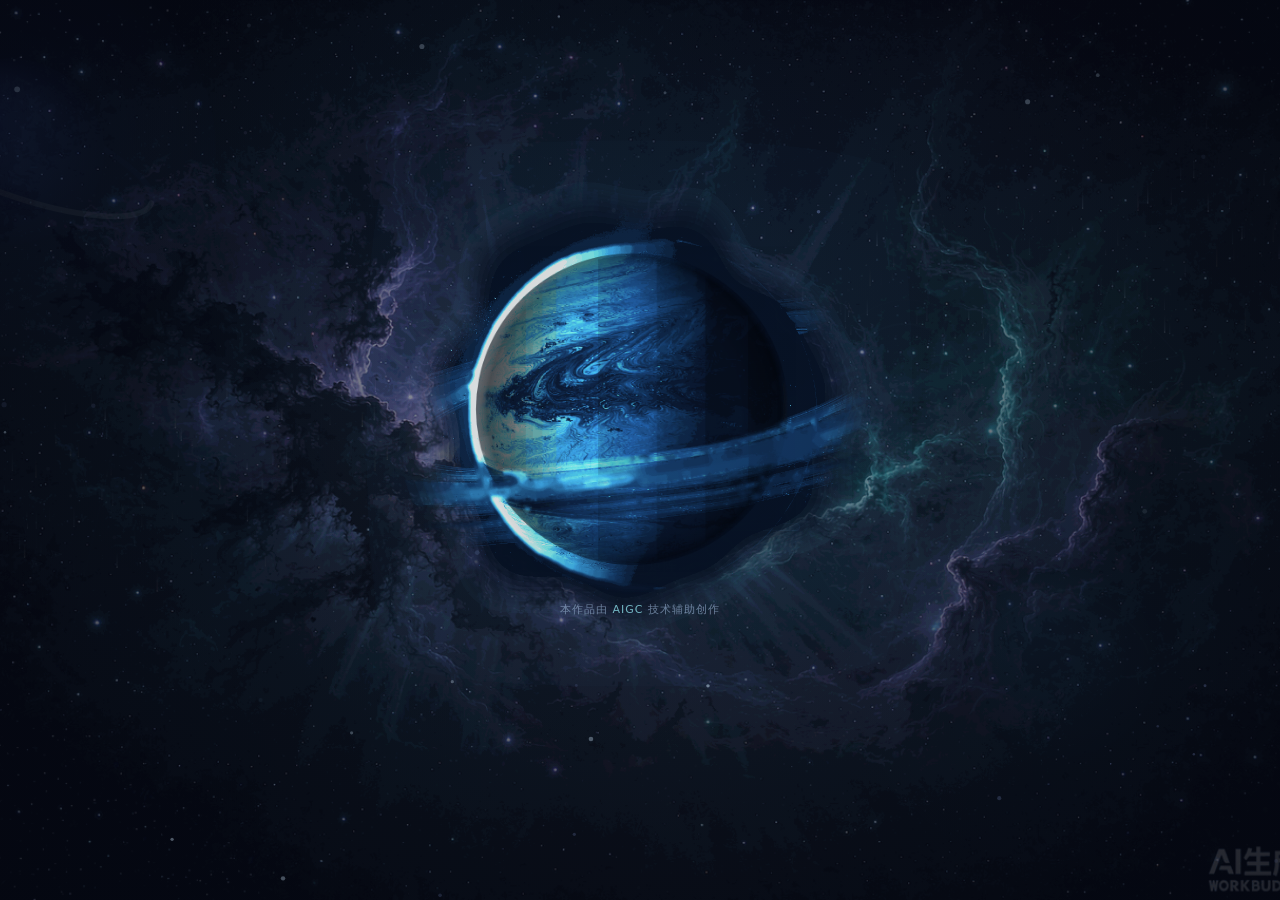
==== commit c925bb0c: "图片量化压缩：bundle 10.6MB -> 1.9MB，加载提速约 6 倍" ====
--- a/index.html
+++ b/index.html
@@ -782,7 +782,7 @@
 .bl-tip{margin-top:14px;font-size:12.5px;color:#8fa8c8;letter-spacing:1px}
 </style>
 </head>
-<body><div id="boot-loader"><div class="bl-core"><div class="bl-orbit"></div><div class="bl-title">星轨守卫</div><div class="bl-sub">星 际 守 护 者 · 加 载 中</div><div class="bl-bar"><i></i></div><div class="bl-pct">0%</div><div class="bl-tip">首次加载约 8 MB，正在建立星际链路…</div></div></div>
+<body><div id="boot-loader"><div class="bl-core"><div class="bl-orbit"></div><div class="bl-title">星轨守卫</div><div class="bl-sub">星 际 守 护 者 · 加 载 中</div><div class="bl-bar"><i></i></div><div class="bl-pct">0%</div><div class="bl-tip">首次加载约 2 MB，正在建立星际链路…</div></div></div>
 <canvas id="game"></canvas>
 <div id="ui-root"></div>
 <canvas id="bg-stars"></canvas>
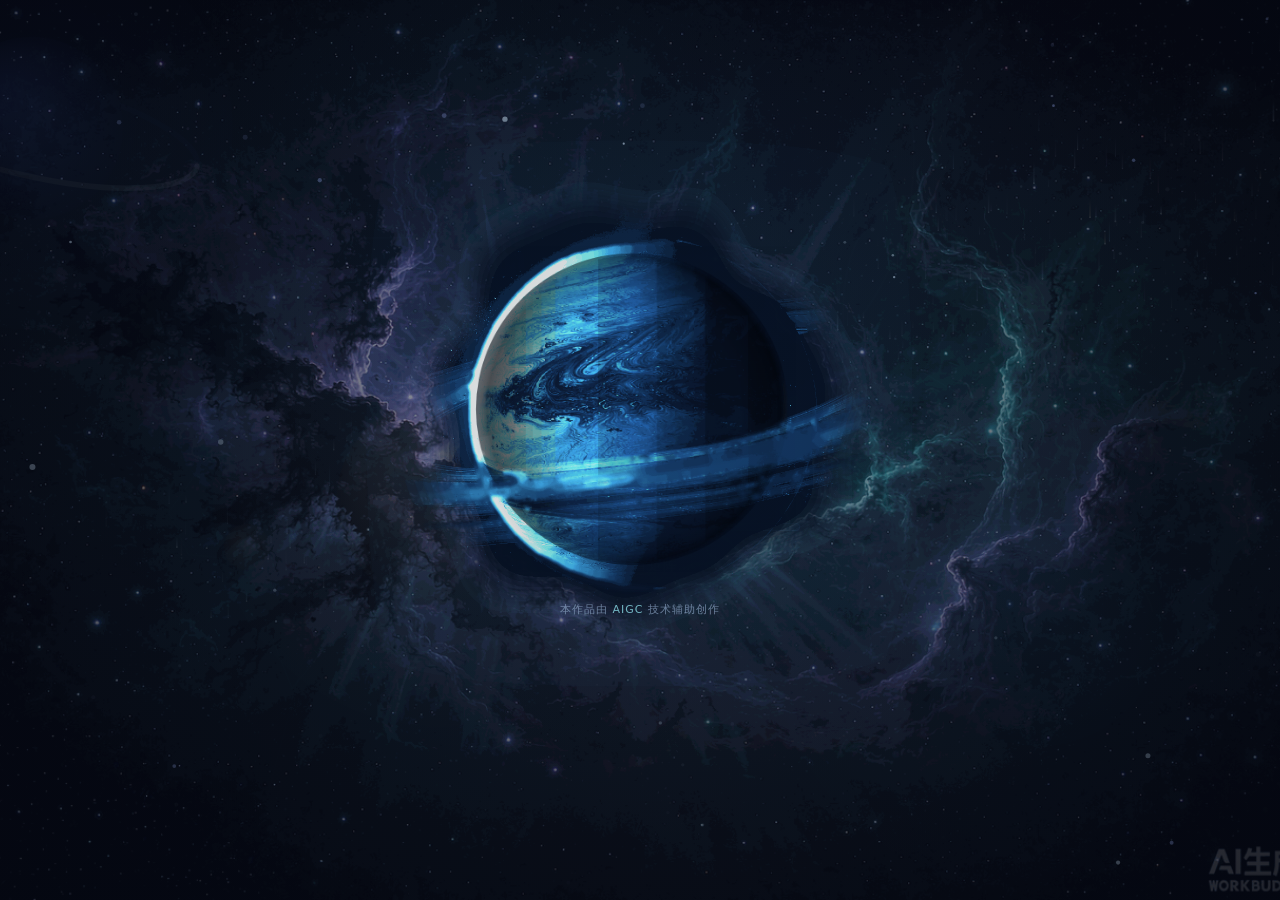
==== commit 6f9f31ec: "移动端适配增强：全屏按钮+横屏锁定+竖屏提示" ====
--- a/index.html
+++ b/index.html
@@ -780,6 +780,22 @@
 .bl-bar i{display:block;width:0%;height:100%;border-radius:3px;background:linear-gradient(90deg,#3ad1ff,#c06bff);box-shadow:0 0 10px rgba(58,209,255,.8);transition:width .18s ease}
 .bl-pct{font-size:22px;font-weight:700;color:#9bf6ff;letter-spacing:1px;text-shadow:0 0 10px rgba(58,209,255,.6)}
 .bl-tip{margin-top:14px;font-size:12.5px;color:#8fa8c8;letter-spacing:1px}
+
+/* ---------- 移动端适配增强 ---------- */
+#mobile-fs-btn{position:fixed;top:10px;right:10px;z-index:99998;width:42px;height:42px;border-radius:50%;
+  border:1px solid rgba(80,160,255,.45);background:rgba(12,20,40,.6);color:#9bf6ff;cursor:pointer;
+  display:none;align-items:center;justify-content:center;backdrop-filter:blur(4px);
+  box-shadow:0 0 8px rgba(58,209,255,.35);padding:0;-webkit-tap-highlight-color:transparent}
+#mobile-fs-btn svg{width:20px;height:20px;display:block;filter:drop-shadow(0 0 4px rgba(58,209,255,.8))}
+#mobile-fs-btn:active{background:rgba(58,209,255,.28)}
+body.touch-on #mobile-fs-btn{display:flex}
+#mobile-orient-tip{position:fixed;top:0;left:0;right:0;z-index:99997;display:none;justify-content:center;
+  padding:9px 14px;background:linear-gradient(180deg,rgba(10,16,34,.94),rgba(10,16,34,.82));
+  border-bottom:1px solid rgba(80,160,255,.35);color:#9bf6ff;font-size:13px;letter-spacing:1px;
+  font-family:"Segoe UI","Microsoft YaHei",system-ui,sans-serif;align-items:center;gap:8px;
+  transition:opacity .4s ease;pointer-events:none}
+#mobile-orient-tip.show{display:flex;opacity:1}
+#mobile-orient-tip b{color:#ffd24a;font-weight:700}
 </style>
 </head>
 <body><div id="boot-loader"><div class="bl-core"><div class="bl-orbit"></div><div class="bl-title">星轨守卫</div><div class="bl-sub">星 际 守 护 者 · 加 载 中</div><div class="bl-bar"><i></i></div><div class="bl-pct">0%</div><div class="bl-tip">首次加载约 2 MB，正在建立星际链路…</div></div></div>
@@ -1336,5 +1352,67 @@
 })();
 </script>
 
+
+<script>
+/* 移动端适配增强：全屏+横屏锁定+竖屏提示（独立注入，不侵入游戏逻辑） */
+(function () {
+  'use strict';
+  var DE = document.documentElement;
+  var isTouch = ('ontouchstart' in window) || (navigator.maxTouchPoints || 0) > 0;
+  if (!isTouch) return;
+
+  function fsElem() {
+    return DE.requestFullscreen || DE.webkitRequestFullscreen || DE.mozRequestFullScreen || DE.msRequestFullscreen;
+  }
+
+  // ---- 全屏按钮 ----
+  var btn = document.createElement('button');
+  btn.id = 'mobile-fs-btn';
+  btn.setAttribute('aria-label', '全屏');
+  btn.innerHTML = '<svg viewBox="0 0 24 24" fill="none" stroke="#9bf6ff" stroke-width="2.4" '
+    + 'stroke-linecap="round" stroke-linejoin="round">'
+    + '<path d="M4 9V4h5M20 9V4h-5M4 15v5h5M20 15v5h-5"/></svg>';
+  btn.addEventListener('click', function (e) {
+    e.preventDefault();
+    var open = document.fullscreenElement || document.webkitFullscreenElement;
+    if (open) {
+      (document.exitFullscreen || document.webkitExitFullscreen || function () {}).call(document);
+      return;
+    }
+    var req = fsElem();
+    if (!req) return;
+    try {
+      var p = req.call(DE);
+      var lock = function () {
+        try {
+          if (screen.orientation && screen.orientation.lock)
+            screen.orientation.lock('landscape').catch(function () {});
+        } catch (err) {}
+      };
+      if (p && p.then) p.then(lock).catch(function () {}); else lock();
+    } catch (err) {}
+  });
+  document.body.appendChild(btn);
+
+  // ---- 竖屏进入战斗时提示横屏 ----
+  var tip = document.createElement('div');
+  tip.id = 'mobile-orient-tip';
+  tip.innerHTML = '竖屏玩游戏可能不够尽兴，建议 <b>横屏</b> 体验更佳';
+  document.body.appendChild(tip);
+  var prevState = '', hideT = 0;
+  setInterval(function () {
+    var g = window.TG_GAME;
+    if (!g) return;
+    var st = g.state || '';
+    var portrait = window.innerHeight > window.innerWidth;
+    if (st === 'battle' && prevState !== 'battle' && portrait) {
+      tip.classList.add('show');
+      clearTimeout(hideT);
+      hideT = setTimeout(function () { tip.classList.remove('show'); }, 4200);
+    }
+    prevState = st;
+  }, 500);
+})();
+</script>
 </body>
 </html>
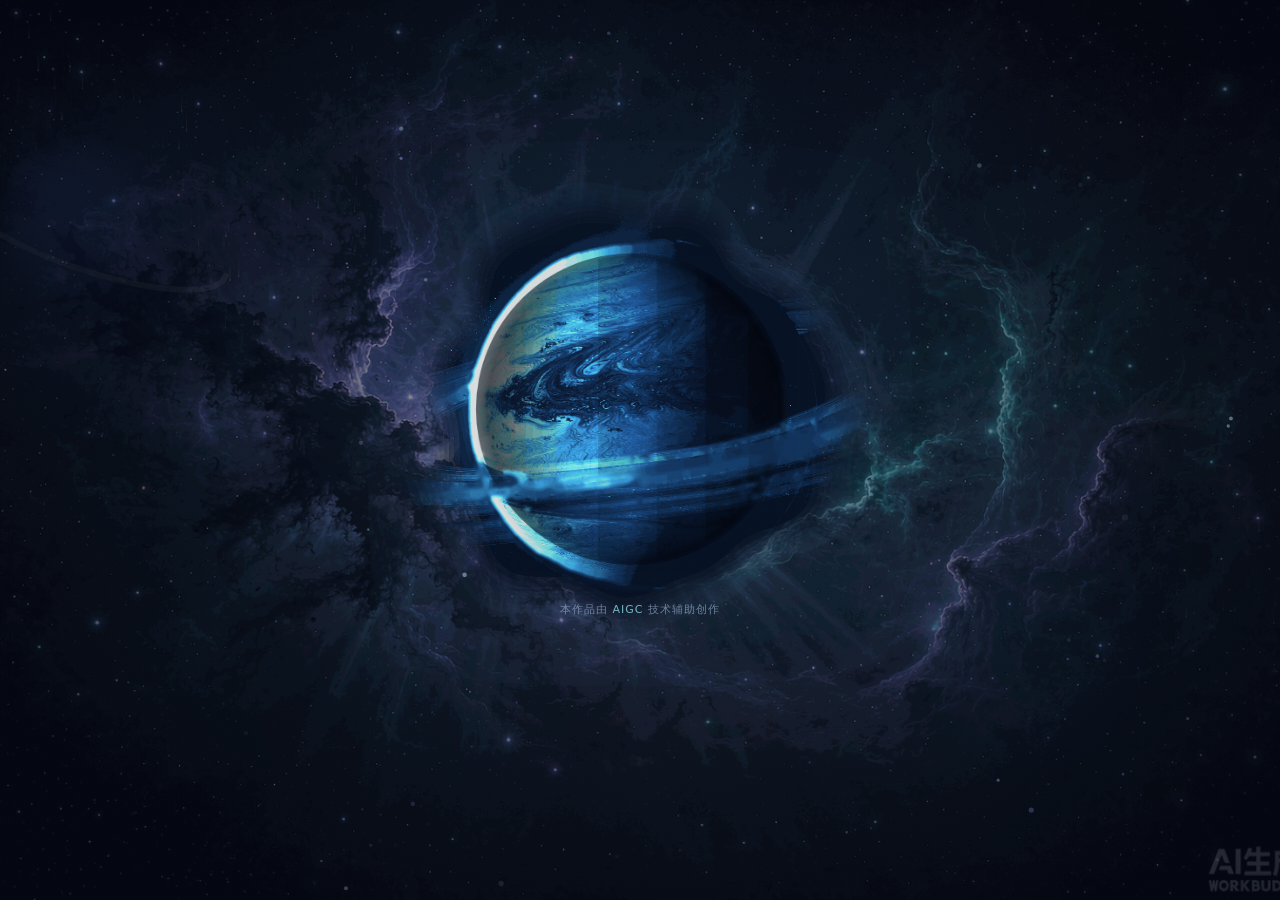
==== commit 612acf57: "手机提速：4路并行分片下载 + 移动端默认性能优先画质档" ====
--- a/index.html
+++ b/index.html
@@ -1301,6 +1301,7 @@
 })();
 </script>
 
+
 <script>
 (function () {
   'use strict';
@@ -1309,6 +1310,16 @@
   var bar = el.querySelector('.bl-bar i'),
       pct = el.querySelector('.bl-pct'),
       tip = el.querySelector('.bl-tip');
+
+  // 移动设备：默认切到游戏自带「性能优先」档（玩家在设置里改过则尊重其选择）
+  try {
+    var isTouch = ('ontouchstart' in window) || (navigator.maxTouchPoints || 0) > 0;
+    var small = Math.min(screen.width, screen.height) <= 820;
+    if (isTouch && small && !localStorage.getItem('tk_quality')) {
+      localStorage.setItem('tk_quality', 'performance');
+    }
+  } catch (e) {}
+
   var finished = false;
   function setP(p) { bar.style.width = p + '%'; pct.textContent = p + '%'; }
   function finish() {
@@ -1319,27 +1330,43 @@
       setTimeout(function () { el.remove(); }, 750);
     }, 280);
   }
-  // 游戏主对象挂载后收屏（main.js boot 时设置 window.TG_GAME）
   var watch = setInterval(function () {
     if (window.TG_GAME) { clearInterval(watch); finish(); }
   }, 120);
   setTimeout(function () { if (!finished) tip.textContent = '网络较慢，仍在加载…请保持页面打开'; }, 12000);
 
-  // 流式下载 game.bundle.js，展示真实进度；完成后注入执行
-  fetch('game.bundle.js', { cache: 'force-cache' }).then(function (r) {
-    if (!r.ok) throw new Error('HTTP ' + r.status);
-    var total = +(r.headers.get('Content-Length') || 0);
-    if (!r.body || !total) return r.blob();
-    var reader = r.body.getReader(), got = 0, chunks = [];
-    function pump(part) {
-      if (part.value) { got += part.value.length; chunks.push(part.value); }
-      setP(Math.min(99, Math.round(got / total * 100)));
-      if (part.done) return new Blob(chunks, { type: 'text/javascript' });
+  // 4 路并行分片下载（弱网高延迟下吞吐显著提升，单段失败只重传该段）
+  var PARTS = ['game.part1.js', 'game.part2.js', 'game.part3.js', 'game.part4.js'];
+  var got = [], total = [], blobs = [];
+  function updP() {
+    var g = 0, t = 0;
+    for (var i = 0; i < PARTS.length; i++) { g += got[i] || 0; t += total[i] || 0; }
+    if (t > 0) setP(Math.min(99, Math.round(g / t * 100)));
+  }
+  function fetchPart(name, idx, attempt) {
+    return fetch(name, { cache: 'force-cache' }).then(function (r) {
+      if (!r.ok) throw new Error(name + ' HTTP ' + r.status);
+      total[idx] = +(r.headers.get('Content-Length') || 0);
+      if (!r.body || !total[idx]) {
+        return r.blob().then(function (b) { total[idx] = b.size; got[idx] = b.size; updP(); return b; });
+      }
+      var reader = r.body.getReader(), chunks = [], g = 0;
+      function pump(part) {
+        if (part.value) { g += part.value.length; chunks.push(part.value); }
+        got[idx] = g; updP();
+        if (part.done) return new Blob(chunks, { type: 'text/javascript' });
+        return reader.read().then(pump);
+      }
       return reader.read().then(pump);
-    }
-    return reader.read().then(pump);
-  }).then(function (blob) {
-    var url = URL.createObjectURL(blob);
+    }).catch(function (e) {
+      if (attempt < 2) { tip.textContent = '第' + (idx + 1) + '段重试中…'; return fetchPart(name, idx, attempt + 1); }
+      throw e;
+    });
+  }
+  Promise.all(PARTS.map(function (name, idx) {
+    return fetchPart(name, idx, 0).then(function (b) { blobs[idx] = b; });
+  })).then(function () {
+    var url = URL.createObjectURL(new Blob(blobs, { type: 'text/javascript' }));
     var s = document.createElement('script');
     s.src = url;
     s.onload = function () { URL.revokeObjectURL(url); };
@@ -1351,6 +1378,7 @@
   });
 })();
 </script>
+
 
 
 <script>
